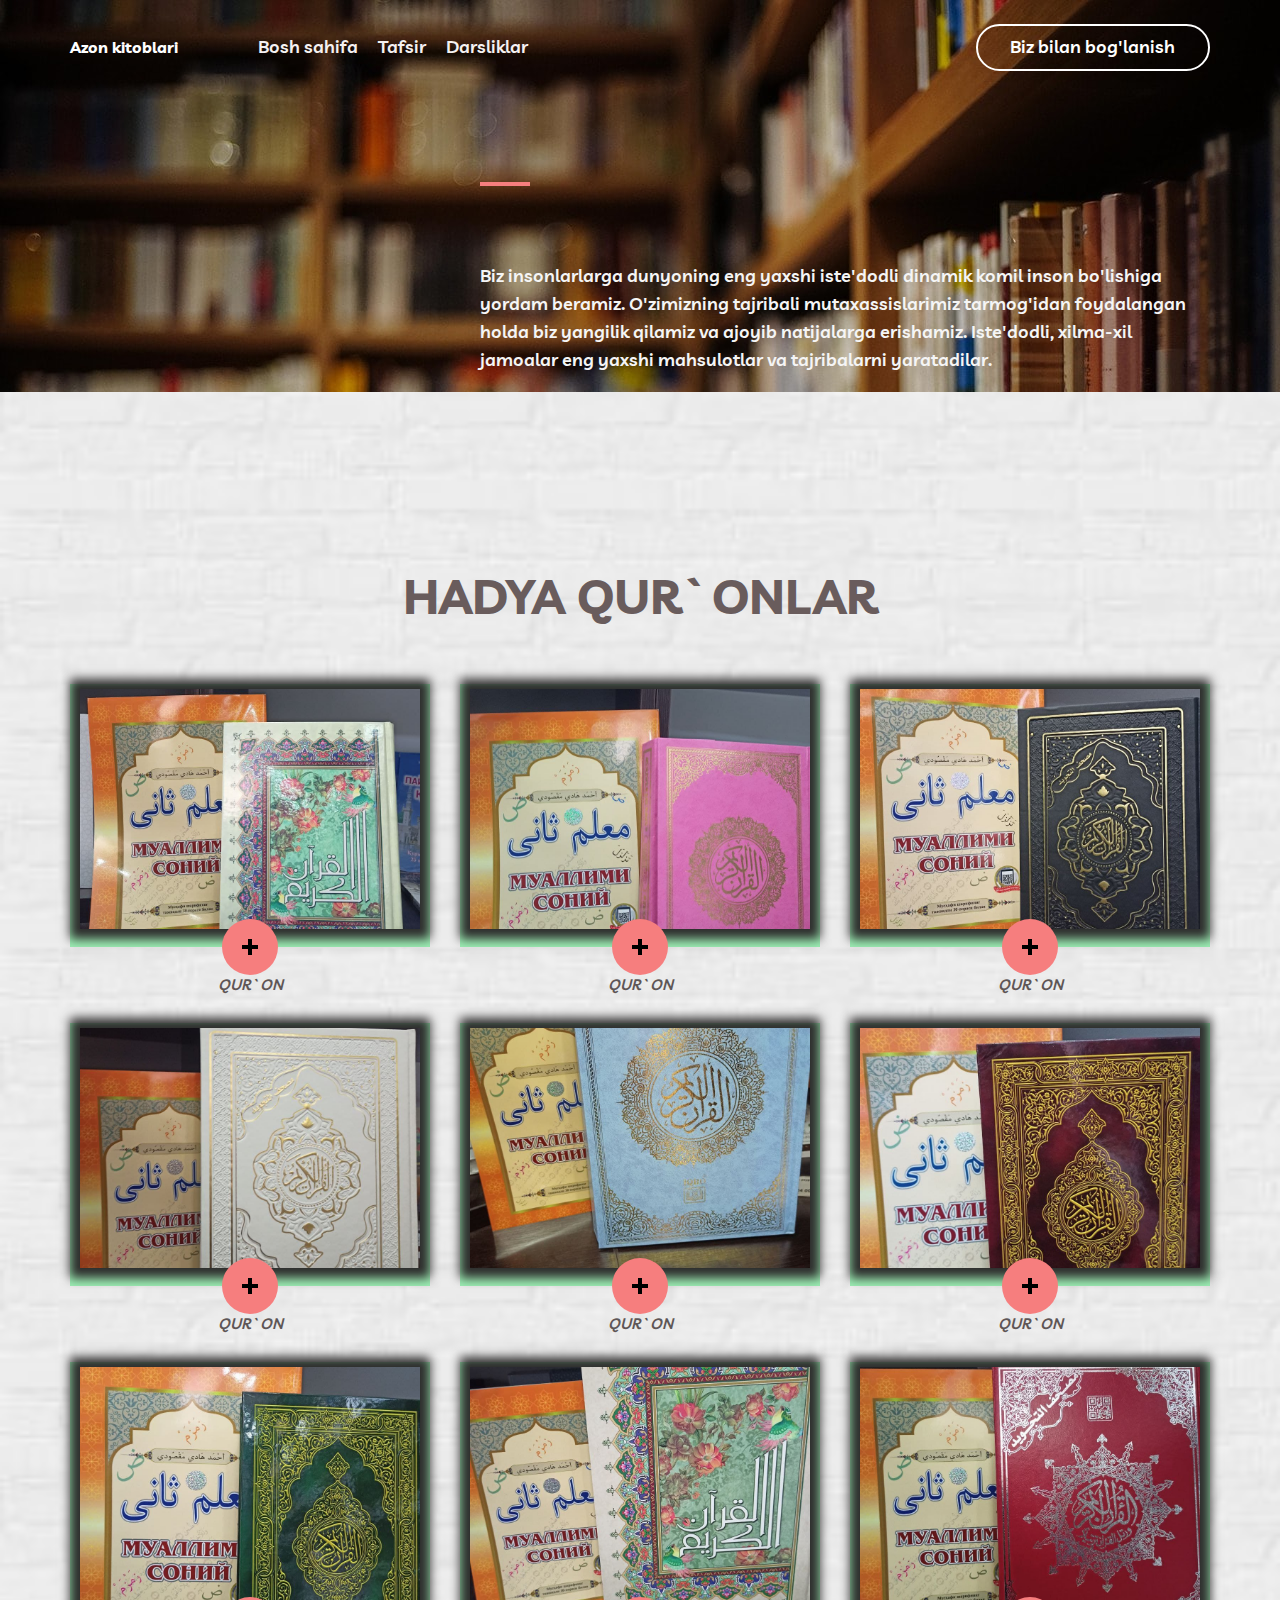
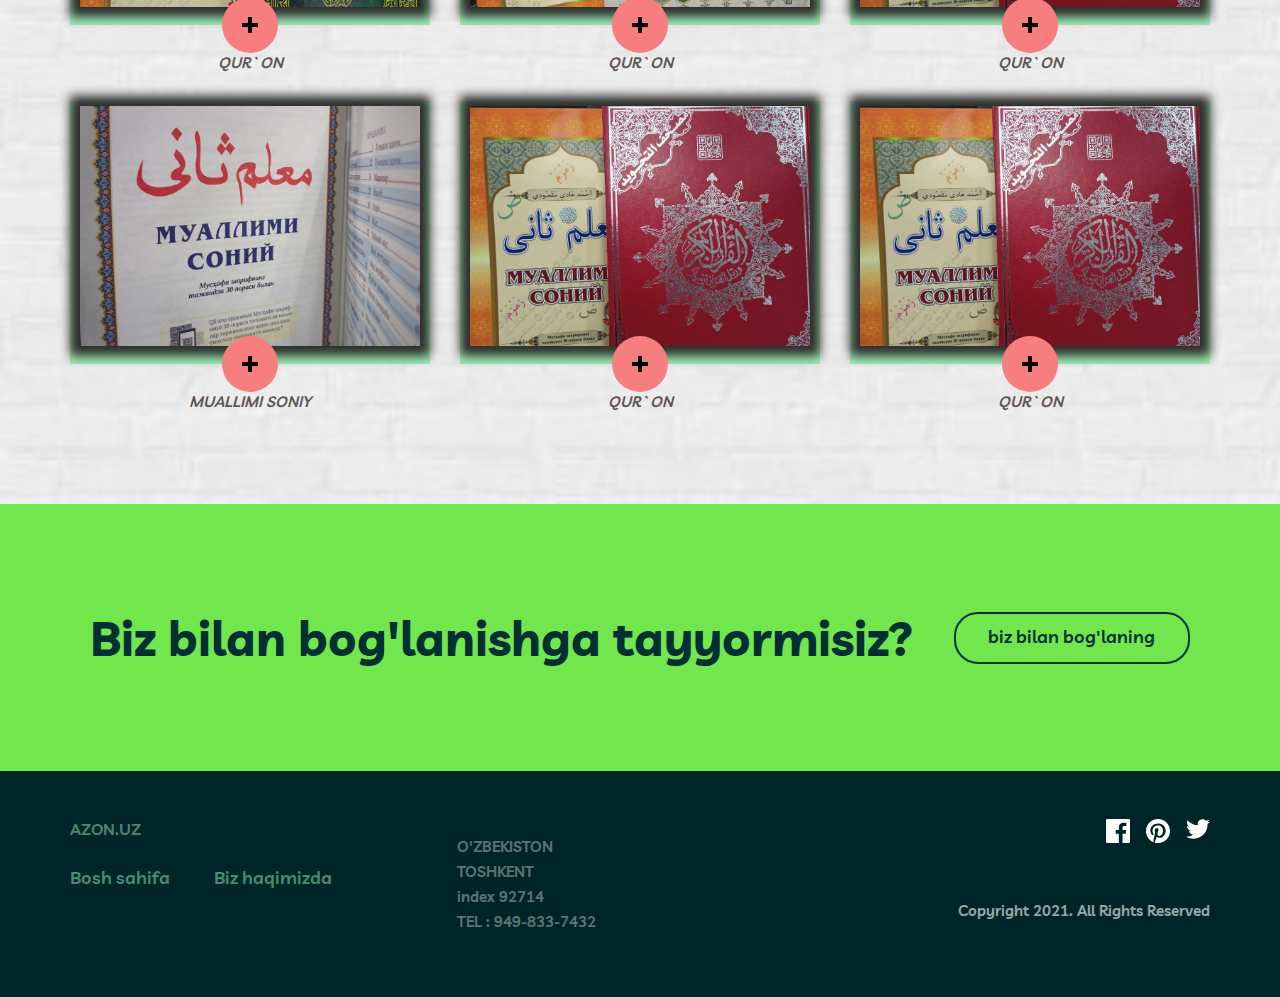
==== index.html @ df11ba71 "f9" ====
<!DOCTYPE html>
<html lang="en">
<head>
  <meta charset="UTF-8">
  <meta name="viewport" content="width=device-width, initial-scale=1.0">
  <title>Quron</title>
  <link rel="stylesheet" href="./main.css">
  <link rel="stylesheet" href="./normalize.css">
</head>
<body>
  <div class="overlay" id="overlay"></div>
  <div class="box" id="box">
    <a href="javascript:void(0)" class="close" id="close">
      <img src="./images/icon/close.svg" alt="">
    </a>
    <div class="burger" id="burger">
      <a href="#" class="burger__link">Bosh sahifa</a>
      <a href="./index4.html" class="burger__link">Tafsir</a>
      <a href="./index1.html" class="burger__link">Darsliklar</a>
      <a href="#" class="burger__btn">Biz bilan bog`lanish</a>
    </div>
  </div>

  <header class="header-about">
    <div class="header__inner container">

      <div class="nav">
  
        <div class="nav__left">
          <a style="color: rgb(255, 255, 255); font-weight: bold;" href="#" class="nav__left-logo">
            Azon kitoblari
            <!-- <img src="./images/myteam.svg" alt=""> -->
          </a>
          <a href="#" class="myteam-link home">Bosh sahifa</a>
          <a href="./index4.html" class="myteam-link">Tafsir</a>
          <a href="./index1.html" class="myteam-link">Darsliklar</a>
        </div>
        <div class="nav__right">
          <a href="#" class="nav__right-btn">
            Biz bilan bog'lanish
          </a>
          <div class="burger">
            <a class="burger" id="burger-button" href="javascript:void(0)">
              <img src="./images/icon/icon-hamburger-menu.svg" alt="">
            </a>
          </div>
        </div>
      </div>
      <div class="heading-about">
        <h1 class="heading-about__title">
          
        </h1>
        <p class="heading-about__text">
            Biz insonlarlarga dunyoning eng yaxshi iste'dodli dinamik komil inson bo'lishiga yordam beramiz. O'zimizning tajribali mutaxassislarimiz tarmog'idan foydalangan holda biz yangilik qilamiz va ajoyib natijalarga erishamiz. Iste'dodli, xilma-xil jamoalar eng yaxshi mahsulotlar va tajribalarni yaratadilar.</p>
      </div>
    </div>
  </header>

  <div class="about-section">
    <h2 class="about-section__title">HADYA QUR`ONLAR</h2>
    <div class="about-section__inner container">

      <div class="inner-item" data-item-order="0">
        <img src="./images/quron/quron1.jpg" alt="author" class="author-img">
        <a href="#" class="author-name">1</a>
        <p class="author-prof">QUR`ON</p>
        <div class="btn" id="btn-more" data-btn-order="0">
          <a href="javascript:void(0)">
            <svg width="56" height="56" viewBox="0 0 56 56"  xmlns="http://www.w3.org/2000/svg">
              <circle cx="28" cy="28" r="28" />
              <path fill-rule="evenodd" clip-rule="evenodd" d="M30 20H26V26H20V30H26V36H30V30H36V26H30V20Z" fill="#000" />
              </svg
          </a>
          <div class="item-opened" id="item-opened" data-item-order="0">
          <!-- <a href="#" class="author-name">Nikita Marks</a> -->
          
          <!-- <p class="author-text">“Empowered teams create truly amazing products. Set the north star and let them follow it.”</p> -->
          <div class="social">
            <a href="javascript:void(0)">
                <img src="./images/quron/quron1.1.jpg" alt="">
                <!-- <svg class="soc twitter" width="24" height="20" viewBox="0 0 24 20"  xmlns="http://www.w3.org/2000/svg">
                    <path d="M24 2.309C23.117 2.701 22.168 2.965 21.172 3.084C22.189 2.475 22.97 1.51 23.337 0.36C22.386 0.924 21.332 1.334 20.21 1.555C19.313 0.598 18.032 0 16.616 0C13.437 0 11.101 2.966 11.819 6.045C7.728 5.84 4.1 3.88 1.671 0.901C0.381 3.114 1.002 6.009 3.194 7.475C2.388 7.449 1.628 7.228 0.965 6.859C0.911 9.14 2.546 11.274 4.914 11.749C4.221 11.937 3.462 11.981 2.69 11.833C3.316 13.789 5.134 15.212 7.29 15.252C5.22 16.875 2.612 17.6 0 17.292C2.179 18.689 4.768 19.504 7.548 19.504C16.69 19.504 21.855 11.783 21.543 4.858C22.505 4.163 23.34 3.296 24 2.309Z"/>
                </svg> -->
            </a>
            <P style="position: absolute; top: 0; color:#fff;">Ichkari ko'rinishi</P>

            <!-- <a href="javascript:void(0)">
              <svg class="soc shape" width="20" height="20" viewBox="0 0 20 20" xmlns="http://www.w3.org/2000/svg">
                <path fill-rule="evenodd" clip-rule="evenodd" d="M2 0H18C19.1 0 20 0.9 20 2V18C20 19.1 19.1 20 18 20H2C0.9 20 0 19.1 0 18V2C0 0.9 0.9 0 2 0ZM6 17V8H3V17H6ZM4.5 6.3C3.5 6.3 2.7 5.5 2.7 4.5C2.7 3.5 3.5 2.7 4.5 2.7C5.5 2.7 6.3 3.5 6.3 4.5C6.3 5.5 5.5 6.3 4.5 6.3ZM14 17H17V11.3C17 9.4 15.4 7.8 13.5 7.8C12.6 7.8 11.5 8.4 11 9.2V8H8V17H11V11.7C11 10.9 11.7 10.2 12.5 10.2C13.3 10.2 14 10.9 14 11.7V17Z" />
                </svg>
            </a> -->
     
          </div>
        </div>
        </div>
        
      </div>
      

      <div class="inner-item" data-item-order="1">
        <img src="./images/quron/quron2.jpg" alt="author" class="author-img">
        <a href="#" class="author-name">1</a>
        <p class="author-prof">QUR`ON</p>
        <div class="btn red" id="btn-more2" data-btn-order="1">
          <a href="javascript:void(0)">
            <svg width="56" height="56" viewBox="0 0 56 56"  xmlns="http://www.w3.org/2000/svg">
              <circle cx="28" cy="28" r="28" />
              <path fill-rule="evenodd" clip-rule="evenodd" d="M30 20H26V26H20V30H26V36H30V30H36V26H30V20Z" fill="#000" />
              </svg
          </a>
          <div class="item-opened" id="item-opened2" data-item-order="1">
            <!-- <a href="#" class="author-name">Cristian Duncan</a> -->
            <!-- <p class="author-text">“Empowered teams create truly amazing products. Set the north star and let them follow it.”</p> -->
            <div class="social">
              <a href="javascript:void(0)">
                  <img src="./images/quron/quron2.2.jpg" alt="">
  
                <!-- <svg class="soc twitter" width="24" height="20" viewBox="0 0 24 20"  xmlns="http://www.w3.org/2000/svg">
                  <path d="M24 2.309C23.117 2.701 22.168 2.965 21.172 3.084C22.189 2.475 22.97 1.51 23.337 0.36C22.386 0.924 21.332 1.334 20.21 1.555C19.313 0.598 18.032 0 16.616 0C13.437 0 11.101 2.966 11.819 6.045C7.728 5.84 4.1 3.88 1.671 0.901C0.381 3.114 1.002 6.009 3.194 7.475C2.388 7.449 1.628 7.228 0.965 6.859C0.911 9.14 2.546 11.274 4.914 11.749C4.221 11.937 3.462 11.981 2.69 11.833C3.316 13.789 5.134 15.212 7.29 15.252C5.22 16.875 2.612 17.6 0 17.292C2.179 18.689 4.768 19.504 7.548 19.504C16.69 19.504 21.855 11.783 21.543 4.858C22.505 4.163 23.34 3.296 24 2.309Z"/>
                  </svg> -->
              </a>
              <P style="position: absolute; top: 0; color:#fff;">Ichkari ko'rinishi</P>
  
              <!-- <a href="javascript:void(0)">
                <svg class="soc shape" width="20" height="20" viewBox="0 0 20 20" xmlns="http://www.w3.org/2000/svg">
                  <path fill-rule="evenodd" clip-rule="evenodd" d="M2 0H18C19.1 0 20 0.9 20 2V18C20 19.1 19.1 20 18 20H2C0.9 20 0 19.1 0 18V2C0 0.9 0.9 0 2 0ZM6 17V8H3V17H6ZM4.5 6.3C3.5 6.3 2.7 5.5 2.7 4.5C2.7 3.5 3.5 2.7 4.5 2.7C5.5 2.7 6.3 3.5 6.3 4.5C6.3 5.5 5.5 6.3 4.5 6.3ZM14 17H17V11.3C17 9.4 15.4 7.8 13.5 7.8C12.6 7.8 11.5 8.4 11 9.2V8H8V17H11V11.7C11 10.9 11.7 10.2 12.5 10.2C13.3 10.2 14 10.9 14 11.7V17Z" />
                  </svg>
              </a> -->
    
            </div>
          </div>
        </div>
      </div>

      <div class="inner-item " data-item-order="2">
        <img src="./images/quron/quron3.jpg" alt="author" class="author-img">
        <a href="javascript:void(0)" class="author-name" >1</a>
        <p class="author-prof" >QUR`ON</p>

        <div class="btn red" id="btn-more3" data-btn-order="2">
          <a href="javascript:void(0)">
            <svg width="56" height="56" viewBox="0 0 56 56"  xmlns="http://www.w3.org/2000/svg">
              <circle cx="28" cy="28" r="28" />
              <path fill-rule="evenodd" clip-rule="evenodd" d="M30 20H26V26H20V30H26V36H30V30H36V26H30V20Z" fill="#000" />
              </svg
          </a>
          <div class="item-opened" id="item-opened3" data-item-order="2">
            <!-- <a href="#" class="author-name">Cruz Hamer</a> -->
            <!-- <p class="author-text">“Empowered teams create truly amazing products. Set the north star and let them follow it.”</p> -->
            <div class="social">
  
              <a href="javascript:void(0)">
                  <img src="./images/quron/quron3.2.jpg" alt="">
                <!-- <svg class="soc twitter" width="24" height="20" viewBox="0 0 24 20"  xmlns="http://www.w3.org/2000/svg">
                  <path d="M24 2.309C23.117 2.701 22.168 2.965 21.172 3.084C22.189 2.475 22.97 1.51 23.337 0.36C22.386 0.924 21.332 1.334 20.21 1.555C19.313 0.598 18.032 0 16.616 0C13.437 0 11.101 2.966 11.819 6.045C7.728 5.84 4.1 3.88 1.671 0.901C0.381 3.114 1.002 6.009 3.194 7.475C2.388 7.449 1.628 7.228 0.965 6.859C0.911 9.14 2.546 11.274 4.914 11.749C4.221 11.937 3.462 11.981 2.69 11.833C3.316 13.789 5.134 15.212 7.29 15.252C5.22 16.875 2.612 17.6 0 17.292C2.179 18.689 4.768 19.504 7.548 19.504C16.69 19.504 21.855 11.783 21.543 4.858C22.505 4.163 23.34 3.296 24 2.309Z"/>
                  </svg> -->
              </a>
              <P style="position: absolute; top: 0; color:#fff;">Ichkari ko'rinishi</P>
              <!-- <a href="javascript:void(0)">
                <svg class="soc shape" width="20" height="20" viewBox="0 0 20 20" xmlns="http://www.w3.org/2000/svg">
                  <path fill-rule="evenodd" clip-rule="evenodd" d="M2 0H18C19.1 0 20 0.9 20 2V18C20 19.1 19.1 20 18 20H2C0.9 20 0 19.1 0 18V2C0 0.9 0.9 0 2 0ZM6 17V8H3V17H6ZM4.5 6.3C3.5 6.3 2.7 5.5 2.7 4.5C2.7 3.5 3.5 2.7 4.5 2.7C5.5 2.7 6.3 3.5 6.3 4.5C6.3 5.5 5.5 6.3 4.5 6.3ZM14 17H17V11.3C17 9.4 15.4 7.8 13.5 7.8C12.6 7.8 11.5 8.4 11 9.2V8H8V17H11V11.7C11 10.9 11.7 10.2 12.5 10.2C13.3 10.2 14 10.9 14 11.7V17Z" />
                  </svg>
              </a> -->
    
            </div>
          </div>
        </div>

      </div>

      <div class="inner-item" data-item-order="3">
        <img src="./images/quron/quron4.jpg" alt="author" class="author-img">
        <a href="#" class="author-name">1</a>
        <p class="author-prof">QUR`ON</p>
        <div class="btn red" id="btn-more4" data-btn-order="3">
          <a href="javascript:void(0)">
            <svg width="56" height="56" viewBox="0 0 56 56"  xmlns="http://www.w3.org/2000/svg">
              <circle cx="28" cy="28" r="28" />
              <path fill-rule="evenodd" clip-rule="evenodd" d="M30 20H26V26H20V30H26V36H30V30H36V26H30V20Z" fill="#000" />
              </svg
          </a>
          <div class="item-opened" id="item-opened4" data-item-order="3">
            <!-- <a href="#" class="author-name">Drake Heaton</a> -->
            <!-- <p class="author-text">“Empowered teams create truly amazing products. Set the north star and let them follow it.”</p> -->
            <div class="social">
  
              <a href="javascript:void(0)">
                  <img src="./images/quron/quron4.2.jpg" alt="">
                <!-- <svg class="soc twitter" width="24" height="20" viewBox="0 0 24 20"  xmlns="http://www.w3.org/2000/svg">
                  <path d="M24 2.309C23.117 2.701 22.168 2.965 21.172 3.084C22.189 2.475 22.97 1.51 23.337 0.36C22.386 0.924 21.332 1.334 20.21 1.555C19.313 0.598 18.032 0 16.616 0C13.437 0 11.101 2.966 11.819 6.045C7.728 5.84 4.1 3.88 1.671 0.901C0.381 3.114 1.002 6.009 3.194 7.475C2.388 7.449 1.628 7.228 0.965 6.859C0.911 9.14 2.546 11.274 4.914 11.749C4.221 11.937 3.462 11.981 2.69 11.833C3.316 13.789 5.134 15.212 7.29 15.252C5.22 16.875 2.612 17.6 0 17.292C2.179 18.689 4.768 19.504 7.548 19.504C16.69 19.504 21.855 11.783 21.543 4.858C22.505 4.163 23.34 3.296 24 2.309Z"/>
                  </svg> -->
              </a>
              <P style="position: absolute; top: 0; color:#fff;">Ichkari ko'rinishi</P>
              <!-- <a href="javascript:void(0)">
                <svg class="soc shape" width="20" height="20" viewBox="0 0 20 20" xmlns="http://www.w3.org/2000/svg">
                  <path fill-rule="evenodd" clip-rule="evenodd" d="M2 0H18C19.1 0 20 0.9 20 2V18C20 19.1 19.1 20 18 20H2C0.9 20 0 19.1 0 18V2C0 0.9 0.9 0 2 0ZM6 17V8H3V17H6ZM4.5 6.3C3.5 6.3 2.7 5.5 2.7 4.5C2.7 3.5 3.5 2.7 4.5 2.7C5.5 2.7 6.3 3.5 6.3 4.5C6.3 5.5 5.5 6.3 4.5 6.3ZM14 17H17V11.3C17 9.4 15.4 7.8 13.5 7.8C12.6 7.8 11.5 8.4 11 9.2V8H8V17H11V11.7C11 10.9 11.7 10.2 12.5 10.2C13.3 10.2 14 10.9 14 11.7V17Z" />
                  </svg>
              </a> -->
    
            </div>
          </div>
        </div>

      </div>

      <div class="inner-item" data-item-order="4">
        <img src="./images/quron/quron5.jpg" alt="author" class="author-img">
        <a href="#" class="author-name">1</a>
        <p class="author-prof">QUR`ON</p>
        <div class="btn red" id="btn-more5" data-btn-order="4">
          <a href="javascript:void(0)">
            <svg width="56" height="56" viewBox="0 0 56 56"  xmlns="http://www.w3.org/2000/svg">
              <circle cx="28" cy="28" r="28" />
              <path fill-rule="evenodd" clip-rule="evenodd" d="M30 20H26V26H20V30H26V36H30V30H36V26H30V20Z" fill="#000" />
              </svg
          </a>
          <div class="item-opened" id="item-opened5" data-item-order="4">
            <!-- <a href="#" class="author-name">Griffin Wiser</a> -->
            <!-- <p class="author-text">“Empowered teams create truly amazing products. Set the north star and let them follow it.”</p> -->
            <div class="social">
  
              <a href="javascript:void(0)">
                  <img src="./images/quron/quron5.2.jpg" alt="">
                <!-- <svg class="soc twitter" width="24" height="20" viewBox="0 0 24 20"  xmlns="http://www.w3.org/2000/svg">
                  <path d="M24 2.309C23.117 2.701 22.168 2.965 21.172 3.084C22.189 2.475 22.97 1.51 23.337 0.36C22.386 0.924 21.332 1.334 20.21 1.555C19.313 0.598 18.032 0 16.616 0C13.437 0 11.101 2.966 11.819 6.045C7.728 5.84 4.1 3.88 1.671 0.901C0.381 3.114 1.002 6.009 3.194 7.475C2.388 7.449 1.628 7.228 0.965 6.859C0.911 9.14 2.546 11.274 4.914 11.749C4.221 11.937 3.462 11.981 2.69 11.833C3.316 13.789 5.134 15.212 7.29 15.252C5.22 16.875 2.612 17.6 0 17.292C2.179 18.689 4.768 19.504 7.548 19.504C16.69 19.504 21.855 11.783 21.543 4.858C22.505 4.163 23.34 3.296 24 2.309Z"/>
                  </svg> -->
              </a>
              <P style="position: absolute; top: 0; color:#fff;">Ichkari ko'rinishi</P>
              <!-- <a href="javascript:void(0)">
                <svg class="soc shape" width="20" height="20" viewBox="0 0 20 20" xmlns="http://www.w3.org/2000/svg">
                  <path fill-rule="evenodd" clip-rule="evenodd" d="M2 0H18C19.1 0 20 0.9 20 2V18C20 19.1 19.1 20 18 20H2C0.9 20 0 19.1 0 18V2C0 0.9 0.9 0 2 0ZM6 17V8H3V17H6ZM4.5 6.3C3.5 6.3 2.7 5.5 2.7 4.5C2.7 3.5 3.5 2.7 4.5 2.7C5.5 2.7 6.3 3.5 6.3 4.5C6.3 5.5 5.5 6.3 4.5 6.3ZM14 17H17V11.3C17 9.4 15.4 7.8 13.5 7.8C12.6 7.8 11.5 8.4 11 9.2V8H8V17H11V11.7C11 10.9 11.7 10.2 12.5 10.2C13.3 10.2 14 10.9 14 11.7V17Z" />
                  </svg>
              </a> -->
    
            </div>
          </div>
        </div>

      </div>

      <div class="inner-item" data-item-order="5">
        <img src="./images/quron/quron7.jpg" alt="author" class="author-img">
        <a href="#" class="author-name">1</a>
        <p class="author-prof">QUR`ON</p>
        <div class="btn red" id="btn-more6" data-btn-order="5">
          <a href="javascript:void(0)">
            <svg width="56" height="56" viewBox="0 0 56 56"  xmlns="http://www.w3.org/2000/svg">
              <circle cx="28" cy="28" r="28" />
              <path fill-rule="evenodd" clip-rule="evenodd" d="M30 20H26V26H20V30H26V36H30V30H36V26H30V20Z" fill="#000" />
              </svg
          </a>
          <div class="item-opened" id="item-opened6" data-item-order="6">
            <!-- <a href="#" class="author-name">Aden Allan</a> -->
            <!-- <p class="author-text">“Empowered teams create truly amazing products. Set the north star and let them follow it.”</p> -->
            <div class="social">
  
              <a href="javascript:void(0)">
                  <img src="./images/quron/quron7.1.jpg" alt="">
                <!-- <svg class="soc twitter" width="24" height="20" viewBox="0 0 24 20"  xmlns="http://www.w3.org/2000/svg">
                  <path d="M24 2.309C23.117 2.701 22.168 2.965 21.172 3.084C22.189 2.475 22.97 1.51 23.337 0.36C22.386 0.924 21.332 1.334 20.21 1.555C19.313 0.598 18.032 0 16.616 0C13.437 0 11.101 2.966 11.819 6.045C7.728 5.84 4.1 3.88 1.671 0.901C0.381 3.114 1.002 6.009 3.194 7.475C2.388 7.449 1.628 7.228 0.965 6.859C0.911 9.14 2.546 11.274 4.914 11.749C4.221 11.937 3.462 11.981 2.69 11.833C3.316 13.789 5.134 15.212 7.29 15.252C5.22 16.875 2.612 17.6 0 17.292C2.179 18.689 4.768 19.504 7.548 19.504C16.69 19.504 21.855 11.783 21.543 4.858C22.505 4.163 23.34 3.296 24 2.309Z"/>
                  </svg> -->
              </a>
              <P style="position: absolute; top: 0; color:#fff;">Ichkari ko'rinishi</P>
              <!-- <a href="javascript:void(0)">
                <svg class="soc shape" width="20" height="20" viewBox="0 0 20 20" xmlns="http://www.w3.org/2000/svg">
                  <path fill-rule="evenodd" clip-rule="evenodd" d="M2 0H18C19.1 0 20 0.9 20 2V18C20 19.1 19.1 20 18 20H2C0.9 20 0 19.1 0 18V2C0 0.9 0.9 0 2 0ZM6 17V8H3V17H6ZM4.5 6.3C3.5 6.3 2.7 5.5 2.7 4.5C2.7 3.5 3.5 2.7 4.5 2.7C5.5 2.7 6.3 3.5 6.3 4.5C6.3 5.5 5.5 6.3 4.5 6.3ZM14 17H17V11.3C17 9.4 15.4 7.8 13.5 7.8C12.6 7.8 11.5 8.4 11 9.2V8H8V17H11V11.7C11 10.9 11.7 10.2 12.5 10.2C13.3 10.2 14 10.9 14 11.7V17Z" />
                  </svg>
              </a> -->
    
            </div>
          </div>
        </div>

      </div>

      <div class="inner-item" data-item-order="6">
        <img src="./images/quron/quron6.jpg" alt="author" class="author-img">
        <a href="#" class="author-name">1</a>
        <p class="author-prof">QUR`ON</p>
        <div class="btn red" id="btn-more6" data-btn-order="6">
          <a href="javascript:void(0)">
            <svg width="56" height="56" viewBox="0 0 56 56"  xmlns="http://www.w3.org/2000/svg">
              <circle cx="28" cy="28" r="28" />
              <path fill-rule="evenodd" clip-rule="evenodd" d="M30 20H26V26H20V30H26V36H30V30H36V26H30V20Z" fill="#000" />
              </svg
          </a>
          <div class="item-opened" id="item-opened6" data-item-order="6">
            <!-- <a href="#" class="author-name">Aden Allan</a> -->
            <!-- <p class="author-text">“Empowered teams create truly amazing products. Set the north star and let them follow it.”</p> -->
            <div class="social">
  
              <a href="javascript:void(0)">
                  <img src="./images/quron/quron6.1.jpg" alt="">
                <!-- <svg class="soc twitter" width="24" height="20" viewBox="0 0 24 20"  xmlns="http://www.w3.org/2000/svg">
                  <path d="M24 2.309C23.117 2.701 22.168 2.965 21.172 3.084C22.189 2.475 22.97 1.51 23.337 0.36C22.386 0.924 21.332 1.334 20.21 1.555C19.313 0.598 18.032 0 16.616 0C13.437 0 11.101 2.966 11.819 6.045C7.728 5.84 4.1 3.88 1.671 0.901C0.381 3.114 1.002 6.009 3.194 7.475C2.388 7.449 1.628 7.228 0.965 6.859C0.911 9.14 2.546 11.274 4.914 11.749C4.221 11.937 3.462 11.981 2.69 11.833C3.316 13.789 5.134 15.212 7.29 15.252C5.22 16.875 2.612 17.6 0 17.292C2.179 18.689 4.768 19.504 7.548 19.504C16.69 19.504 21.855 11.783 21.543 4.858C22.505 4.163 23.34 3.296 24 2.309Z"/>
                  </svg> -->
              </a>
              <P style="position: absolute; top: 0; color:#fff;">Ichkari ko'rinishi</P>
              <!-- <a href="javascript:void(0)">
                <svg class="soc shape" width="20" height="20" viewBox="0 0 20 20" xmlns="http://www.w3.org/2000/svg">
                  <path fill-rule="evenodd" clip-rule="evenodd" d="M2 0H18C19.1 0 20 0.9 20 2V18C20 19.1 19.1 20 18 20H2C0.9 20 0 19.1 0 18V2C0 0.9 0.9 0 2 0ZM6 17V8H3V17H6ZM4.5 6.3C3.5 6.3 2.7 5.5 2.7 4.5C2.7 3.5 3.5 2.7 4.5 2.7C5.5 2.7 6.3 3.5 6.3 4.5C6.3 5.5 5.5 6.3 4.5 6.3ZM14 17H17V11.3C17 9.4 15.4 7.8 13.5 7.8C12.6 7.8 11.5 8.4 11 9.2V8H8V17H11V11.7C11 10.9 11.7 10.2 12.5 10.2C13.3 10.2 14 10.9 14 11.7V17Z" />
                  </svg>
              </a> -->
    
            </div>
          </div>
        </div>

      </div>

      <div class="inner-item" data-item-order="7">
        <img src="./images/quron/quron8.jpg" alt="author" class="author-img">
        <a href="#" class="author-name">1</a>
        <p class="author-prof">QUR`ON</p>
        <div class="btn red" id="btn-more6" data-btn-order="7">
          <a href="javascript:void(0)">
            <svg width="56" height="56" viewBox="0 0 56 56"  xmlns="http://www.w3.org/2000/svg">
              <circle cx="28" cy="28" r="28" />
              <path fill-rule="evenodd" clip-rule="evenodd" d="M30 20H26V26H20V30H26V36H30V30H36V26H30V20Z" fill="#000" />
              </svg
          </a>
          <div class="item-opened" id="item-opened6" data-item-order="7">
            <!-- <a href="#" class="author-name">Aden Allan</a> -->
            <!-- <p class="author-text">“Empowered teams create truly amazing products. Set the north star and let them follow it.”</p> -->
            <div class="social">
  
              <a href="javascript:void(0)">
                  <img src="./images/quron/quron8.1.jpg" alt="">
                <!-- <svg class="soc twitter" width="24" height="20" viewBox="0 0 24 20"  xmlns="http://www.w3.org/2000/svg">
                  <path d="M24 2.309C23.117 2.701 22.168 2.965 21.172 3.084C22.189 2.475 22.97 1.51 23.337 0.36C22.386 0.924 21.332 1.334 20.21 1.555C19.313 0.598 18.032 0 16.616 0C13.437 0 11.101 2.966 11.819 6.045C7.728 5.84 4.1 3.88 1.671 0.901C0.381 3.114 1.002 6.009 3.194 7.475C2.388 7.449 1.628 7.228 0.965 6.859C0.911 9.14 2.546 11.274 4.914 11.749C4.221 11.937 3.462 11.981 2.69 11.833C3.316 13.789 5.134 15.212 7.29 15.252C5.22 16.875 2.612 17.6 0 17.292C2.179 18.689 4.768 19.504 7.548 19.504C16.69 19.504 21.855 11.783 21.543 4.858C22.505 4.163 23.34 3.296 24 2.309Z"/>
                  </svg> -->
              </a>
              <P style="position: absolute; top: 0; color:#fff;">Ichkari ko'rinishi</P>
              <!-- <a href="javascript:void(0)">
                <svg class="soc shape" width="20" height="20" viewBox="0 0 20 20" xmlns="http://www.w3.org/2000/svg">
                  <path fill-rule="evenodd" clip-rule="evenodd" d="M2 0H18C19.1 0 20 0.9 20 2V18C20 19.1 19.1 20 18 20H2C0.9 20 0 19.1 0 18V2C0 0.9 0.9 0 2 0ZM6 17V8H3V17H6ZM4.5 6.3C3.5 6.3 2.7 5.5 2.7 4.5C2.7 3.5 3.5 2.7 4.5 2.7C5.5 2.7 6.3 3.5 6.3 4.5C6.3 5.5 5.5 6.3 4.5 6.3ZM14 17H17V11.3C17 9.4 15.4 7.8 13.5 7.8C12.6 7.8 11.5 8.4 11 9.2V8H8V17H11V11.7C11 10.9 11.7 10.2 12.5 10.2C13.3 10.2 14 10.9 14 11.7V17Z" />
                  </svg>
              </a> -->
    
            </div>
          </div>
        </div>

      </div>

      <div class="inner-item" data-item-order="8">
        <img src="./images/quron/quron9.jpg" alt="author" class="author-img">
        <a href="#" class="author-name">1</a>
        <p class="author-prof">QUR`ON</p>
        <div class="btn red" id="btn-more6" data-btn-order="8">
          <a href="javascript:void(0)">
            <svg width="56" height="56" viewBox="0 0 56 56"  xmlns="http://www.w3.org/2000/svg">
              <circle cx="28" cy="28" r="28" />
              <path fill-rule="evenodd" clip-rule="evenodd" d="M30 20H26V26H20V30H26V36H30V30H36V26H30V20Z" fill="#000" />
              </svg
          </a>
          <div class="item-opened" id="item-opened6" data-item-order="8">
            <!-- <a href="#" class="author-name">Aden Allan</a> -->
            <!-- <p class="author-text">“Empowered teams create truly amazing products. Set the north star and let them follow it.”</p> -->
            <div class="social">
  
              <a href="javascript:void(0)">
                  <img src="./images/quron/quron9.1.jpg" alt="">
                <!-- <svg class="soc twitter" width="24" height="20" viewBox="0 0 24 20"  xmlns="http://www.w3.org/2000/svg">
                  <path d="M24 2.309C23.117 2.701 22.168 2.965 21.172 3.084C22.189 2.475 22.97 1.51 23.337 0.36C22.386 0.924 21.332 1.334 20.21 1.555C19.313 0.598 18.032 0 16.616 0C13.437 0 11.101 2.966 11.819 6.045C7.728 5.84 4.1 3.88 1.671 0.901C0.381 3.114 1.002 6.009 3.194 7.475C2.388 7.449 1.628 7.228 0.965 6.859C0.911 9.14 2.546 11.274 4.914 11.749C4.221 11.937 3.462 11.981 2.69 11.833C3.316 13.789 5.134 15.212 7.29 15.252C5.22 16.875 2.612 17.6 0 17.292C2.179 18.689 4.768 19.504 7.548 19.504C16.69 19.504 21.855 11.783 21.543 4.858C22.505 4.163 23.34 3.296 24 2.309Z"/>
                  </svg> -->
              </a>
              <P style="position: absolute; top: 0; color:#fff;">Ichkari ko'rinishi</P>
              <!-- <a href="javascript:void(0)">
                <svg class="soc shape" width="20" height="20" viewBox="0 0 20 20" xmlns="http://www.w3.org/2000/svg">
                  <path fill-rule="evenodd" clip-rule="evenodd" d="M2 0H18C19.1 0 20 0.9 20 2V18C20 19.1 19.1 20 18 20H2C0.9 20 0 19.1 0 18V2C0 0.9 0.9 0 2 0ZM6 17V8H3V17H6ZM4.5 6.3C3.5 6.3 2.7 5.5 2.7 4.5C2.7 3.5 3.5 2.7 4.5 2.7C5.5 2.7 6.3 3.5 6.3 4.5C6.3 5.5 5.5 6.3 4.5 6.3ZM14 17H17V11.3C17 9.4 15.4 7.8 13.5 7.8C12.6 7.8 11.5 8.4 11 9.2V8H8V17H11V11.7C11 10.9 11.7 10.2 12.5 10.2C13.3 10.2 14 10.9 14 11.7V17Z" />
                  </svg>
              </a> -->
    
            </div>
          </div>
        </div>

      </div>

      <div class="inner-item" data-item-order="9">
        <img src="./images/quron/muallimiSoniy.jpg" alt="author" class="author-img">
        <a href="#" class="author-name">1</a>
        <p class="author-prof">MUALLIMI SONIY</p>
        <div class="btn red" id="btn-more6" data-btn-order="9">
          <a href="javascript:void(0)">
            <svg width="56" height="56" viewBox="0 0 56 56"  xmlns="http://www.w3.org/2000/svg">
              <circle cx="28" cy="28" r="28" />
              <path fill-rule="evenodd" clip-rule="evenodd" d="M30 20H26V26H20V30H26V36H30V30H36V26H30V20Z" fill="#000" />
              </svg
          </a>
          <div class="item-opened" id="item-opened6" data-item-order="9">
            <!-- <a href="#" class="author-name">Aden Allan</a> -->
            <!-- <p class="author-text">“Empowered teams create truly amazing products. Set the north star and let them follow it.”</p> -->
            <div class="social">
  
              <a href="javascript:void(0)">
                  <img src="./images/quron/muallimiSoniy1.jpg" alt="">
                <!-- <svg class="soc twitter" width="24" height="20" viewBox="0 0 24 20"  xmlns="http://www.w3.org/2000/svg">
                  <path d="M24 2.309C23.117 2.701 22.168 2.965 21.172 3.084C22.189 2.475 22.97 1.51 23.337 0.36C22.386 0.924 21.332 1.334 20.21 1.555C19.313 0.598 18.032 0 16.616 0C13.437 0 11.101 2.966 11.819 6.045C7.728 5.84 4.1 3.88 1.671 0.901C0.381 3.114 1.002 6.009 3.194 7.475C2.388 7.449 1.628 7.228 0.965 6.859C0.911 9.14 2.546 11.274 4.914 11.749C4.221 11.937 3.462 11.981 2.69 11.833C3.316 13.789 5.134 15.212 7.29 15.252C5.22 16.875 2.612 17.6 0 17.292C2.179 18.689 4.768 19.504 7.548 19.504C16.69 19.504 21.855 11.783 21.543 4.858C22.505 4.163 23.34 3.296 24 2.309Z"/>
                  </svg> -->
              </a>
              <P style="position: absolute; top: 0; color:#fff;">Ichkari ko'rinishi</P>
              <!-- <a href="javascript:void(0)">
                <svg class="soc shape" width="20" height="20" viewBox="0 0 20 20" xmlns="http://www.w3.org/2000/svg">
                  <path fill-rule="evenodd" clip-rule="evenodd" d="M2 0H18C19.1 0 20 0.9 20 2V18C20 19.1 19.1 20 18 20H2C0.9 20 0 19.1 0 18V2C0 0.9 0.9 0 2 0ZM6 17V8H3V17H6ZM4.5 6.3C3.5 6.3 2.7 5.5 2.7 4.5C2.7 3.5 3.5 2.7 4.5 2.7C5.5 2.7 6.3 3.5 6.3 4.5C6.3 5.5 5.5 6.3 4.5 6.3ZM14 17H17V11.3C17 9.4 15.4 7.8 13.5 7.8C12.6 7.8 11.5 8.4 11 9.2V8H8V17H11V11.7C11 10.9 11.7 10.2 12.5 10.2C13.3 10.2 14 10.9 14 11.7V17Z" />
                  </svg>
              </a> -->
    
            </div>
          </div>
        </div>

      </div>

      <div class="inner-item" data-item-order="10">
        <img src="./images/quron/quron9.jpg" alt="author" class="author-img">
        <a href="#" class="author-name">1</a>
        <p class="author-prof">QUR`ON</p>
        <div class="btn red" id="btn-more6" data-btn-order="10">
          <a href="javascript:void(0)">
            <svg width="56" height="56" viewBox="0 0 56 56"  xmlns="http://www.w3.org/2000/svg">
              <circle cx="28" cy="28" r="28" />
              <path fill-rule="evenodd" clip-rule="evenodd" d="M30 20H26V26H20V30H26V36H30V30H36V26H30V20Z" fill="#000" />
              </svg
          </a>
          <div class="item-opened" id="item-opened6" data-item-order="10">
            <!-- <a href="#" class="author-name">Aden Allan</a> -->
            <!-- <p class="author-text">“Empowered teams create truly amazing products. Set the north star and let them follow it.”</p> -->
            <div class="social">
  
              <a href="javascript:void(0)">
                  <img src="./images/quron/quron9.1.jpg" alt="">
                <!-- <svg class="soc twitter" width="24" height="20" viewBox="0 0 24 20"  xmlns="http://www.w3.org/2000/svg">
                  <path d="M24 2.309C23.117 2.701 22.168 2.965 21.172 3.084C22.189 2.475 22.97 1.51 23.337 0.36C22.386 0.924 21.332 1.334 20.21 1.555C19.313 0.598 18.032 0 16.616 0C13.437 0 11.101 2.966 11.819 6.045C7.728 5.84 4.1 3.88 1.671 0.901C0.381 3.114 1.002 6.009 3.194 7.475C2.388 7.449 1.628 7.228 0.965 6.859C0.911 9.14 2.546 11.274 4.914 11.749C4.221 11.937 3.462 11.981 2.69 11.833C3.316 13.789 5.134 15.212 7.29 15.252C5.22 16.875 2.612 17.6 0 17.292C2.179 18.689 4.768 19.504 7.548 19.504C16.69 19.504 21.855 11.783 21.543 4.858C22.505 4.163 23.34 3.296 24 2.309Z"/>
                  </svg> -->
              </a>
              <P style="position: absolute; top: 0; color:#fff;">Ichkari ko'rinishi</P>
              <!-- <a href="javascript:void(0)">
                <svg class="soc shape" width="20" height="20" viewBox="0 0 20 20" xmlns="http://www.w3.org/2000/svg">
                  <path fill-rule="evenodd" clip-rule="evenodd" d="M2 0H18C19.1 0 20 0.9 20 2V18C20 19.1 19.1 20 18 20H2C0.9 20 0 19.1 0 18V2C0 0.9 0.9 0 2 0ZM6 17V8H3V17H6ZM4.5 6.3C3.5 6.3 2.7 5.5 2.7 4.5C2.7 3.5 3.5 2.7 4.5 2.7C5.5 2.7 6.3 3.5 6.3 4.5C6.3 5.5 5.5 6.3 4.5 6.3ZM14 17H17V11.3C17 9.4 15.4 7.8 13.5 7.8C12.6 7.8 11.5 8.4 11 9.2V8H8V17H11V11.7C11 10.9 11.7 10.2 12.5 10.2C13.3 10.2 14 10.9 14 11.7V17Z" />
                  </svg>
              </a> -->
    
            </div>
          </div>
        </div>

      </div>
      <div class="inner-item" data-item-order="11">
        <img src="./images/quron/quron9.jpg" alt="author" class="author-img">
        <a href="#" class="author-name">1</a>
        <p class="author-prof">QUR`ON</p>
        <div class="btn red" id="btn-more6" data-btn-order="11">
          <a href="javascript:void(0)">
            <svg width="56" height="56" viewBox="0 0 56 56"  xmlns="http://www.w3.org/2000/svg">
              <circle cx="28" cy="28" r="28" />
              <path fill-rule="evenodd" clip-rule="evenodd" d="M30 20H26V26H20V30H26V36H30V30H36V26H30V20Z" fill="#000" />
              </svg
          </a>
          <div class="item-opened" id="item-opened6" data-item-order="10">
            <!-- <a href="#" class="author-name">Aden Allan</a> -->
            <!-- <p class="author-text">“Empowered teams create truly amazing products. Set the north star and let them follow it.”</p> -->
            <div class="social">
  
              <a href="javascript:void(0)">
                  <img src="./images/quron/quron9.1.jpg" alt="">
                <!-- <svg class="soc twitter" width="24" height="20" viewBox="0 0 24 20"  xmlns="http://www.w3.org/2000/svg">
                  <path d="M24 2.309C23.117 2.701 22.168 2.965 21.172 3.084C22.189 2.475 22.97 1.51 23.337 0.36C22.386 0.924 21.332 1.334 20.21 1.555C19.313 0.598 18.032 0 16.616 0C13.437 0 11.101 2.966 11.819 6.045C7.728 5.84 4.1 3.88 1.671 0.901C0.381 3.114 1.002 6.009 3.194 7.475C2.388 7.449 1.628 7.228 0.965 6.859C0.911 9.14 2.546 11.274 4.914 11.749C4.221 11.937 3.462 11.981 2.69 11.833C3.316 13.789 5.134 15.212 7.29 15.252C5.22 16.875 2.612 17.6 0 17.292C2.179 18.689 4.768 19.504 7.548 19.504C16.69 19.504 21.855 11.783 21.543 4.858C22.505 4.163 23.34 3.296 24 2.309Z"/>
                  </svg> -->
              </a>
              <P style="position: absolute; top: 0; color:#fff;">Ichkari ko'rinishi</P>
              <!-- <a href="javascript:void(0)">
                <svg class="soc shape" width="20" height="20" viewBox="0 0 20 20" xmlns="http://www.w3.org/2000/svg">
                  <path fill-rule="evenodd" clip-rule="evenodd" d="M2 0H18C19.1 0 20 0.9 20 2V18C20 19.1 19.1 20 18 20H2C0.9 20 0 19.1 0 18V2C0 0.9 0.9 0 2 0ZM6 17V8H3V17H6ZM4.5 6.3C3.5 6.3 2.7 5.5 2.7 4.5C2.7 3.5 3.5 2.7 4.5 2.7C5.5 2.7 6.3 3.5 6.3 4.5C6.3 5.5 5.5 6.3 4.5 6.3ZM14 17H17V11.3C17 9.4 15.4 7.8 13.5 7.8C12.6 7.8 11.5 8.4 11 9.2V8H8V17H11V11.7C11 10.9 11.7 10.2 12.5 10.2C13.3 10.2 14 10.9 14 11.7V17Z" />
                  </svg>
              </a> -->
    
            </div>
          </div>
        </div>

      </div>

    </div>
  </div>

  <!-- <div class="about-section2">
    <h2 class="about-section2__title">Bizning hamkorlarimiz</h2>
    <div class="about-section2__inner container">
      <a class="inner-img" href="#">ISLOM.UZ</a>
      <a class="inner-img" href="#">MEHROB.UZ</a>
      <a class="inner-img" href="#">AZON.UZ</a>
      <a class="inner-img" href="#">SAMARQAND.UZ</a>
      <a class="inner-img" href="#">TOSHTENT.UZ</a>
    </div>
  </div> -->
  <div class="section3">
    <div class="section3__inner container">

      <h2 class="text">Biz bilan 
        bog'lanishga tayyormisiz?</h2>
      <a href="#" class="btn">biz bilan bog'laning</a>
    </div>
  </div>

  <footer class="footer">
    <div class="footer__inner container">

      <div class="footer__left">
        <div class="left-inner">
          <a href="#">
            AZON.UZ
            <!-- <img class="logo" src="./images/myteam.svg" alt="logo"> -->
          </a>
         <div class="myteam-link">
          <a href="#" class="myteam-link home">Bosh sahifa</a>
          <a href="#" class="myteam-link">Biz haqimizda</a>
         </div>
        </div>

        <div class="footer__address">
          <p class="footer__address">
            O'ZBEKISTON<br>
             TOSHKENT<br>
              index 92714<br>
               TEL : 949-833-7432</p>
        </div>
      </div>

      <div class="footer__right">
        <div class="social">
          <a href="#">
            <svg class="social-img" width="24" height="24" viewBox="0 0 24 24"  xmlns="http://www.w3.org/2000/svg">
            <path d="M22.675 0H1.325C0.593 0 0 0.593 0 1.325V22.676C0 23.407 0.593 24 1.325 24H12.82V14.706H9.692V11.084H12.82V8.413C12.82 5.313 14.713 3.625 17.479 3.625C18.804 3.625 19.942 3.724 20.274 3.768V7.008L18.356 7.009C16.852 7.009 16.561 7.724 16.561 8.772V11.085H20.148L19.681 14.707H16.561V24H22.677C23.407 24 24 23.407 24 22.675V1.325C24 0.593 23.407 0 22.675 0Z"/>
            </svg>
            </a>
          <a href="#">
            <svg class="social-img" width="24" height="24" viewBox="0 0 24 24"  xmlns="http://www.w3.org/2000/svg">
              <path id="Path" d="M12 0C5.373 0 0 5.372 0 12C0 17.084 3.163 21.426 7.627 23.174C7.522 22.225 7.427 20.769 7.669 19.733C7.887 18.796 9.076 13.768 9.076 13.768C9.076 13.768 8.717 13.049 8.717 11.986C8.717 10.318 9.684 9.072 10.888 9.072C11.911 9.072 12.406 9.841 12.406 10.762C12.406 11.791 11.751 13.33 11.412 14.757C11.129 15.951 12.011 16.926 13.189 16.926C15.322 16.926 16.961 14.677 16.961 11.431C16.961 8.558 14.897 6.549 11.949 6.549C8.535 6.549 6.531 9.11 6.531 11.756C6.531 12.787 6.928 13.894 7.424 14.494C7.522 14.613 7.536 14.718 7.507 14.839L7.174 16.199C7.121 16.419 7 16.466 6.772 16.36C5.273 15.662 4.336 13.471 4.336 11.711C4.336 7.926 7.086 4.449 12.265 4.449C16.428 4.449 19.663 7.416 19.663 11.38C19.663 15.516 17.056 18.844 13.436 18.844C12.22 18.844 11.077 18.213 10.686 17.466L9.938 20.319C9.667 21.362 8.936 22.669 8.446 23.465C9.57 23.812 10.763 24 12 24C18.627 24 24 18.627 24 12C24 5.372 18.627 0 12 0Z" />
              </svg>
              
          </a>
          <a href="#">
            <svg class="social-img" width="24" height="20" viewBox="0 0 24 20"  xmlns="http://www.w3.org/2000/svg">
              <path id="Path" d="M24 2.55699C23.117 2.94899 22.168 3.21299 21.172 3.33199C22.189 2.72299 22.97 1.75799 23.337 0.607986C22.386 1.17199 21.332 1.58199 20.21 1.80299C19.313 0.845986 18.032 0.247986 16.616 0.247986C13.437 0.247986 11.101 3.21399 11.819 6.29299C7.728 6.08799 4.1 4.12799 1.671 1.14899C0.381 3.36199 1.002 6.25699 3.194 7.72299C2.388 7.69699 1.628 7.47599 0.965 7.10699C0.911 9.38799 2.546 11.522 4.914 11.997C4.221 12.185 3.462 12.229 2.69 12.081C3.316 14.037 5.134 15.46 7.29 15.5C5.22 17.123 2.612 17.848 0 17.54C2.179 18.937 4.768 19.752 7.548 19.752C16.69 19.752 21.855 12.031 21.543 5.10599C22.505 4.41099 23.34 3.54399 24 2.55699Z" />
              </svg>
          </a>
        </div>
        <p class="footer__copyright">Copyright 2021. All Rights Reserved</p>
      </div>
    </div>

  </footer>

  <footer class="footer-tablet">
    <div class="footer-tablet__inner container">

      <div class="footer-tablet__left">
        <div class="left-inner">
          <a href="./index.html">
            <img class="logo" src="./images/myteam.svg" alt="logo">
          </a>
         <div class="myteam-link">
          <a href="#" class="myteam-link home">home</a>
          <a href="#" class="myteam-link">about</a>
         </div>
          <div class="social">
            <a href="#">
              <svg class="social-img" width="24" height="24" viewBox="0 0 24 24"  xmlns="http://www.w3.org/2000/svg">
              <path d="M22.675 0H1.325C0.593 0 0 0.593 0 1.325V22.676C0 23.407 0.593 24 1.325 24H12.82V14.706H9.692V11.084H12.82V8.413C12.82 5.313 14.713 3.625 17.479 3.625C18.804 3.625 19.942 3.724 20.274 3.768V7.008L18.356 7.009C16.852 7.009 16.561 7.724 16.561 8.772V11.085H20.148L19.681 14.707H16.561V24H22.677C23.407 24 24 23.407 24 22.675V1.325C24 0.593 23.407 0 22.675 0Z"/>
              </svg>
              </a>
            <a href="#">
              <svg class="social-img" width="24" height="24" viewBox="0 0 24 24"  xmlns="http://www.w3.org/2000/svg">
                <path id="Path" d="M12 0C5.373 0 0 5.372 0 12C0 17.084 3.163 21.426 7.627 23.174C7.522 22.225 7.427 20.769 7.669 19.733C7.887 18.796 9.076 13.768 9.076 13.768C9.076 13.768 8.717 13.049 8.717 11.986C8.717 10.318 9.684 9.072 10.888 9.072C11.911 9.072 12.406 9.841 12.406 10.762C12.406 11.791 11.751 13.33 11.412 14.757C11.129 15.951 12.011 16.926 13.189 16.926C15.322 16.926 16.961 14.677 16.961 11.431C16.961 8.558 14.897 6.549 11.949 6.549C8.535 6.549 6.531 9.11 6.531 11.756C6.531 12.787 6.928 13.894 7.424 14.494C7.522 14.613 7.536 14.718 7.507 14.839L7.174 16.199C7.121 16.419 7 16.466 6.772 16.36C5.273 15.662 4.336 13.471 4.336 11.711C4.336 7.926 7.086 4.449 12.265 4.449C16.428 4.449 19.663 7.416 19.663 11.38C19.663 15.516 17.056 18.844 13.436 18.844C12.22 18.844 11.077 18.213 10.686 17.466L9.938 20.319C9.667 21.362 8.936 22.669 8.446 23.465C9.57 23.812 10.763 24 12 24C18.627 24 24 18.627 24 12C24 5.372 18.627 0 12 0Z" />
                </svg>
                
            </a>
            <a href="#">
              <svg class="social-img" width="24" height="20" viewBox="0 0 24 20"  xmlns="http://www.w3.org/2000/svg">
                <path id="Path" d="M24 2.55699C23.117 2.94899 22.168 3.21299 21.172 3.33199C22.189 2.72299 22.97 1.75799 23.337 0.607986C22.386 1.17199 21.332 1.58199 20.21 1.80299C19.313 0.845986 18.032 0.247986 16.616 0.247986C13.437 0.247986 11.101 3.21399 11.819 6.29299C7.728 6.08799 4.1 4.12799 1.671 1.14899C0.381 3.36199 1.002 6.25699 3.194 7.72299C2.388 7.69699 1.628 7.47599 0.965 7.10699C0.911 9.38799 2.546 11.522 4.914 11.997C4.221 12.185 3.462 12.229 2.69 12.081C3.316 14.037 5.134 15.46 7.29 15.5C5.22 17.123 2.612 17.848 0 17.54C2.179 18.937 4.768 19.752 7.548 19.752C16.69 19.752 21.855 12.031 21.543 5.10599C22.505 4.41099 23.34 3.54399 24 2.55699Z" />
                </svg>
            </a>
          </div>
        </div>

        
      </div>

      <div class="footer-tablet__right">
        <div class="footer-tablet__address">
          <p class="footer-tablet__address">
            987  Hillcrest Lane<br>
             Irvine, CA<br>
              California 92714<br>
               Call Us : 949-833-7432</p>
        </div>
        <p class="footer-tablet__copyright">Copyright 2020. All Rights Reserved</p>
      </div>
    </div>

  </footer>
  <script src="./scripts/main.js"></script>
  <script src="./scripts/mobi.js"></script>
</body>
</html>
---- main.css ----
@charset "UTF-8";
body {
  font-family: "Livvic";
  margin: 0;
  padding: 0;
}

@font-face {
  font-family: 'Livvic';
  src: url("./fonts/Livvic-Bold.eot");
  src: url("./fonts/Livvic-Bold.eot?#iefix") format("embedded-opentype"), url("./fonts/Livvic-Bold.woff") format("woff"), url("./fonts/Livvic-Bold.ttf") format("truetype");
  font-weight: bold;
  font-style: normal;
  font-display: swap;
}

@font-face {
  font-family: 'Livvic';
  src: url("./fonts/Livvic-SemiBold.eot");
  src: url("./fonts/Livvic-SemiBold.eot?#iefix") format("embedded-opentype"), url("./fonts/Livvic-SemiBold.woff") format("woff"), url("./fonts/Livvic-SemiBold.ttf") format("truetype");
  font-weight: 600;
  font-style: normal;
  font-display: swap;
}

.container {
  width: 100%;
  max-width: 1140px;
  margin: 0 auto;
  padding: 0 15px;
}

@media screen and (max-width: 768px) {
  .container {
    width: auto;
    margin: 0 auto;
    padding: 0 15px;
  }
}

@media screen and (max-width: 576px) {
  .container {
    width: auto;
    margin: 0 auto;
    padding: 0 15px;
  }
  .myteam-link {
    display: none;
  }
  .burger {
    display: block;
  }
  .nav__right-btn {
    display: none;
  }
}

.header .header__inner .heading__text:before, .section__left-text::before, .section__right-item:before, .section__right-item:nth-child(2):before, .section__right-item:nth-child(3):before, .header__inner .heading-about__text:before {
  content: "";
  position: absolute;
  margin: auto;
  background-position: center;
  background-size: contain;
  background-repeat: no-repeat;
}

.overlay.opened {
  width: 100%;
}

.overlay {
  position: fixed;
  right: 0;
  bottom: 0;
  top: 0;
  z-index: 1;
  margin: auto;
  width: 0;
  height: 100%;
  -webkit-transition: all ease 0.5s;
  transition: all ease 0.5s;
  background: #014E56;
  opacity: 0.6;
}

.box.open {
  width: 50%;
}

.box.open .close {
  display: block;
}

@media screen and (max-width: 375px) {
  .box.open {
    width: 70%;
  }
}

.box {
  position: fixed;
  right: 0;
  top: 0;
  z-index: 2;
  margin: auto;
  width: 0;
  height: 100%;
  -webkit-transition: all ease 0.5s;
  transition: all ease 0.5s;
  background: #2C6269;
  background-image: url("./images/mobi.png");
  background-repeat: no-repeat;
  background-size: 100px 200px;
  background-position: right 0 bottom 0;
}

.box .close {
  top: 86px;
  position: absolute;
  right: 25px;
  display: none;
}

.box .burger {
  display: -webkit-box;
  display: -ms-flexbox;
  display: flex;
  -webkit-box-orient: vertical;
  -webkit-box-direction: normal;
      -ms-flex-direction: column;
          flex-direction: column;
  margin-top: 150px;
  margin-left: 48px;
}

.box .burger__link {
  font-style: normal;
  font-weight: 600;
  font-size: 18px;
  line-height: 28px;
  color: #FFFFFF;
  margin-bottom: 26px;
  text-decoration: none;
  display: inline-block;
}

.box .burger__btn {
  font-weight: 600;
  font-size: 18px;
  line-height: 28px;
  text-align: center;
  color: #FFFFFF;
  padding: 10px 3px;
  border: 2px solid #FFFFFF;
  -webkit-box-sizing: border-box;
          box-sizing: border-box;
  border-radius: 24px;
  box-sizing: border-box;
  text-decoration: none;
  display: block;
  width: 159px;
}

.header {
  background: #87eaf5;
  background-repeat: no-repeat;
  background-position: 0 center, bottom -50px right 300px;
  background-size: 100px 200px, 358px 200px;
  padding-top: 73px;
  padding-bottom: 250px;
}

@media only screen and (max-width: 768px) {
  .header {
    background-position: left -400px center, center bottom -50px;
  }
}

@media only screen and (max-width: 576px) {
  .header {
    background-position: left -400px center, center bottom -50px;
  }
}

.header a {
  text-decoration: none;
}

.header .header__inner {
  -webkit-box-align: center;
      -ms-flex-align: center;
          align-items: center;
}

.header .header__inner .nav {
  display: -webkit-box;
  display: -ms-flexbox;
  display: flex;
  -webkit-box-pack: justify;
      -ms-flex-pack: justify;
          justify-content: space-between;
  -webkit-box-align: center;
      -ms-flex-align: center;
          align-items: center;
  margin-bottom: 133px;
}

@media screen and (max-width: 768px) {
  .header .header__inner .nav {
    margin-bottom: 112px;
  }
}

@media screen and (max-width: 576px) {
  .header .header__inner .nav {
    margin-bottom: 80px;
  }
}

.header .header__inner .nav .nav__left {
  display: -webkit-box;
  display: -ms-flexbox;
  display: flex;
  -webkit-box-align: center;
      -ms-flex-align: center;
          align-items: center;
}

.header .header__inner .nav .nav__left .nav__left-logo {
  margin-right: 80px;
}

.header .header__inner .nav .nav__right {
  display: -webkit-box;
  display: -ms-flexbox;
  display: flex;
  -webkit-box-align: center;
      -ms-flex-align: center;
          align-items: center;
}

.header .header__inner .nav .nav__right .burger {
  display: none;
}

@media screen and (max-width: 576px) {
  .header .header__inner .nav .nav__right .burger {
    display: block;
  }
}

.header .header__inner .nav .nav__right-btn {
  font-style: normal;
  font-weight: 600;
  font-size: 18px;
  line-height: 28px;
  color: #FFFFFF;
  padding: 9px 33px 11px 32px;
  border: 2px solid #FFFFFF;
  -webkit-box-sizing: border-box;
          box-sizing: border-box;
  border-radius: 24px;
  -webkit-transition: all ease 0.5s;
  transition: all ease 0.5s;
}

.header .header__inner .nav .nav__right-btn:hover {
  color: #002529;
  background-color: #fff;
}

.header .header__inner .heading {
  display: -webkit-box;
  display: -ms-flexbox;
  display: flex;
  -webkit-box-pack: justify;
      -ms-flex-pack: justify;
          justify-content: space-between;
}

@media screen and (max-width: 768px) {
  .header .header__inner .heading {
    -webkit-box-orient: vertical;
    -webkit-box-direction: normal;
        -ms-flex-direction: column;
            flex-direction: column;
  }
  .header .header__inner .heading .heading__title {
    font-style: normal;
    font-weight: bold;
    font-size: 64px;
    line-height: 56px;
    text-align: center;
    color: #FFFFFF;
    max-width: 390px;
    margin: 0 auto;
    margin-bottom: 18px;
  }
  .header .header__inner .heading .heading__text {
    font-style: normal;
    font-weight: 600;
    font-size: 15px;
    line-height: 28px;
    text-align: center;
    color: #FFFFFF;
    max-width: 457px;
    margin: 0 auto;
    padding: 0;
  }
  .header .header__inner .heading .heading__text:before {
    display: none;
  }
}

@media screen and (max-width: 576px) {
  .header .header__inner .heading {
    -webkit-box-orient: vertical;
    -webkit-box-direction: normal;
        -ms-flex-direction: column;
            flex-direction: column;
  }
  .header .header__inner .heading .heading__title {
    font-style: normal;
    font-weight: bold;
    font-size: 40px;
    line-height: 40px;
    text-align: center;
    color: #fff;
    max-width: 240px;
    -webkit-box-align: center;
        -ms-flex-align: center;
            align-items: center;
    margin-bottom: 18px;
  }
  .header .header__inner .heading .heading__text {
    font-style: normal;
    font-weight: 600;
    font-size: 15px;
    line-height: 28px;
    text-align: center;
    color: #FFFFFF;
    max-width: 327px;
    margin: 0 auto;
    padding: 0;
  }
  .header .header__inner .heading .heading__text:before {
    display: none;
  }
}

.header .header__inner .heading__title {
  font-style: normal;
  font-weight: bold;
  font-size: 100px;
  line-height: 100px;
  color: #FFFFFF;
  max-width: 555px;
}

.header .header__inner .heading__title .red {
  color: #F67E7E;
}

.header .header__inner .heading__text {
  padding-top: 80px;
  font-style: normal;
  font-weight: 600;
  font-size: 18px;
  line-height: 28px;
  color: #FFFFFF;
  max-width: 445px;
  position: relative;
}

.header .header__inner .heading__text:before {
  width: 50px;
  height: 4px;
  background: #79C8C7;
  top: 0;
}

.myteam-link.home {
  margin-right: 40px;
}

.myteam-link {
  font-style: normal;
  font-weight: 600;
  font-size: 18px;
  line-height: 28px;
  color: #FFFFFF;
}

.myteam-link:hover {
  color: #F67E7E;
}

.section {
  background: #029caddc;
  padding: 140px 0;
  background-repeat: no-repeat;
  background-size: 100px 244px;
  background-position: right bottom;
}

@media screen and (max-width: 768px) {
  .section {
    background-position: right top;
  }
}

@media screen and (max-width: 576px) {
  .section {
    background-position: right top;
  }
}

.section__inner {
  display: -webkit-box;
  display: -ms-flexbox;
  display: flex;
  -webkit-box-pack: justify;
      -ms-flex-pack: justify;
          justify-content: space-between;
}

@media screen and (max-width: 768px) {
  .section__inner {
    -webkit-box-orient: vertical;
    -webkit-box-direction: normal;
        -ms-flex-direction: column;
            flex-direction: column;
    -webkit-box-align: center;
        -ms-flex-align: center;
            align-items: center;
  }
}

.section__left-text {
  font-style: normal;
  font-weight: bold;
  font-size: 48px;
  line-height: 48px;
  color: #FFFFFF;
  max-width: 445px;
  position: relative;
  padding-top: 54px;
}

.section__left-text::before {
  background: #F67E7E;
  width: 50px;
  height: 4px;
  top: 0;
}

@media screen and (max-width: 768px) {
  .section__left-text {
    font-style: normal;
    font-weight: bold;
    font-size: 32px;
    line-height: 32px;
    color: #FFFFFF;
    padding-top: 32px;
    margin-left: -60px;
  }
}

@media screen and (max-width: 576px) {
  .section__left-text {
    font-style: normal;
    font-weight: bold;
    font-size: 32px;
    line-height: 32px;
    color: #FFFFFF;
    max-width: 240px;
    margin-bottom: 72px;
  }
}

.section__right {
  padding-top: 54px;
}

@media screen and (max-width: 576px) {
  .section__right {
    -webkit-box-orient: vertical;
    -webkit-box-direction: normal;
        -ms-flex-direction: column;
            flex-direction: column;
    -webkit-box-align: center;
        -ms-flex-align: center;
            align-items: center;
    max-width: 327px;
  }
}

.section__right-item {
  position: relative;
  margin-bottom: 32px;
  padding-left: 95px;
}

@media screen and (max-width: 576px) {
  .section__right-item {
    padding-left: 0;
    margin-bottom: 114px;
  }
}

.section__right-item:before {
  top: 0;
  right: auto;
  bottom: 0;
  left: 0;
  background-image: url("./images/Group 11.svg");
  width: 72px;
  height: 72px;
}

@media screen and (max-width: 576px) {
  .section__right-item:before {
    top: -210px;
    right: 0;
    left: 0;
    width: 56px;
    height: 56px;
  }
}

.section__right-item:nth-child(2):before {
  top: 0;
  right: auto;
  bottom: 0;
  left: 0;
  background-image: url("./images/Group 12.svg");
  width: 72px;
  height: 72px;
}

@media screen and (max-width: 576px) {
  .section__right-item:nth-child(2):before {
    top: -210px;
    right: 0;
    left: 0;
    width: 56px;
    height: 56px;
  }
}

.section__right-item:nth-child(3):before {
  top: 0;
  right: auto;
  bottom: 0;
  left: 0;
  background-image: url("./images/Group 13.svg");
  width: 72px;
  height: 72px;
}

@media screen and (max-width: 576px) {
  .section__right-item:nth-child(3):before {
    top: -210px;
    right: 0;
    left: 0;
    width: 56px;
    height: 56px;
  }
}

.section__right-item:nth-child(3) {
  margin-bottom: 0;
}

.section__right-item .text-red {
  font-style: normal;
  font-weight: bold;
  font-size: 18px;
  line-height: 28px;
  color: #606268;
  margin-bottom: 16px;
  display: inline-block;
}

@media screen and (max-width: 576px) {
  .section__right-item .text-red {
    font-style: normal;
    font-weight: bold;
    font-size: 18px;
    line-height: 28px;
    text-align: center;
    color: #F67E7E;
    display: block;
  }
}

.section__right-item .text {
  font-style: normal;
  font-weight: 600;
  font-size: 15px;
  line-height: 25px;
  color: #FFFFFF;
  mix-blend-mode: normal;
  opacity: 0.8;
  max-width: 445px;
}

@media screen and (max-width: 576px) {
  .section__right-item .text {
    font-style: normal;
    font-weight: 600;
    font-size: 15px;
    line-height: 25px;
    text-align: center;
    color: #FFFFFF;
    mix-blend-mode: normal;
    opacity: 0.8;
  }
}

.section2 {
  background: #017785;
  padding: 140px 0 151px 0;
  background-repeat: no-repeat;
  background-size: 200px 200px;
  background-position: right bottom -45px, left top -34px;
}

.section2 a {
  text-decoration: none;
}

.section2__title {
  font-style: normal;
  font-weight: bold;
  font-size: 48px;
  line-height: 48px;
  text-align: center;
  color: #FFFFFF;
}

.section2__title .blue {
  color: #79C8C7;
}

@media screen and (max-width: 768px) {
  .section2__title {
    font-style: normal;
    font-weight: bold;
    font-size: 32px;
    line-height: 32px;
    text-align: center;
    color: #FFFFFF;
    max-width: 573px;
    margin-right: 0;
    margin: 0 auto;
  }
}

@media screen and (max-width: 576px) {
  .section2__title {
    font-style: normal;
    font-weight: bold;
    font-size: 32px;
    line-height: 32px;
    text-align: center;
    color: #FFFFFF;
    max-width: 327px;
  }
}

.section2__inner {
  display: -webkit-box;
  display: -ms-flexbox;
  display: flex;
  -webkit-box-pack: justify;
      -ms-flex-pack: justify;
          justify-content: space-between;
}

@media screen and (max-width: 768px) {
  .section2__inner {
    -webkit-box-orient: vertical;
    -webkit-box-direction: normal;
        -ms-flex-direction: column;
            flex-direction: column;
  }
}

.section2__item {
  display: -webkit-box;
  display: -ms-flexbox;
  display: flex;
  -webkit-box-orient: vertical;
  -webkit-box-direction: normal;
      -ms-flex-direction: column;
          flex-direction: column;
  padding-top: 92px;
  background-image: url("./images/“.svg");
  background-repeat: no-repeat;
  background-position: center top 55px;
  background-size: 67px 56px;
}

.section2__item-text {
  font-style: normal;
  font-weight: 600;
  font-size: 15px;
  line-height: 25px;
  text-align: center;
  color: #FFFFFF;
  max-width: 350px;
  margin-bottom: 24px;
}

@media screen and (max-width: 768px) {
  .section2__item-text {
    font-style: normal;
    font-weight: 600;
    font-size: 15px;
    line-height: 25px;
    text-align: center;
    color: #FFFFFF;
    max-width: 573px;
    margin: 0 auto;
    margin-bottom: 16px;
  }
}

@media screen and (max-width: 576px) {
  .section2__item-text {
    font-style: normal;
    font-weight: 600;
    color: #FFFFFF;
    font-size: 15px;
    line-height: 25px;
    text-align: center;
    max-width: 327px;
  }
}

.section2__item .author-name {
  font-style: normal;
  font-weight: bold;
  font-size: 18px;
  line-height: 28px;
  text-align: center;
  color: #79C8C7;
  margin-bottom: 2px;
}

.section2__item .prof {
  font-style: italic;
  font-weight: 500;
  font-size: 13px;
  line-height: 18px;
  text-align: center;
  color: #FFFFFF;
  margin-bottom: 32px;
}

.section2__item .author-img {
  width: 62px;
  height: 62px;
  display: -webkit-box;
  display: -ms-flexbox;
  display: flex;
  -webkit-box-pack: center;
      -ms-flex-pack: center;
          justify-content: center;
  -webkit-box-align: center;
      -ms-flex-align: center;
          align-items: center;
  margin-left: auto;
  margin-right: auto;
}

.section3 {
  background: #71e74d;
  padding: 70px 0;
  background-repeat: no-repeat;
  background-size: 125px 100px;
  background-position: left 0 bottom 0;
}

.section3 a {
  text-decoration: none;
}

.section3__inner {
  display: -webkit-box;
  display: -ms-flexbox;
  display: flex;
  -ms-flex-pack: distribute;
      justify-content: space-around;
  -webkit-box-align: center;
      -ms-flex-align: center;
          align-items: center;
}

@media screen and (max-width: 576px) {
  .section3__inner {
    -webkit-box-orient: vertical;
    -webkit-box-direction: normal;
        -ms-flex-direction: column;
            flex-direction: column;
  }
}

.section3__inner .text {
  font-style: normal;
  font-weight: bold;
  font-size: 48px;
  line-height: 48px;
  color: #012F34;
}

@media screen and (max-width: 768px) {
  .section3__inner .text {
    font-style: normal;
    font-weight: bold;
    font-size: 32px;
    line-height: 32px;
    color: #012F34;
  }
}

@media screen and (max-width: 576px) {
  .section3__inner .text {
    font-style: normal;
    font-weight: bold;
    font-size: 32px;
    line-height: 32px;
    text-align: center;
    color: #012F34;
    max-width: 327px;
    margin-bottom: 24px;
  }
}

.section3__inner .btn {
  font-style: normal;
  font-weight: 600;
  font-size: 18px;
  line-height: 28px;
  color: #012F34;
  padding: 9px 33px 11px 32px;
  border: 2px solid #012F34;
  -webkit-box-sizing: border-box;
          box-sizing: border-box;
  border-radius: 24px;
  -webkit-transition: all ease 0.5s;
  transition: all ease 0.5s;
}

.section3__inner .btn:hover {
  color: #FFFFFF;
  background: #012F34;
}

.footer-tablet {
  display: none;
}

@media screen and (max-width: 768px) {
  .footer {
    display: none;
  }
  .footer-tablet {
    display: block;
    background: #002529;
  }
  .footer-tablet a {
    text-decoration: none;
  }
  .footer-tablet__inner {
    display: -webkit-box;
    display: -ms-flexbox;
    display: flex;
    -webkit-box-pack: justify;
        -ms-flex-pack: justify;
            justify-content: space-between;
    padding-top: 48px;
    padding-bottom: 48px;
  }
  .footer-tablet__left .left-inner .logo {
    width: 105px;
    height: 28px;
    margin-bottom: 53px;
  }
  .footer-tablet__left .left-inner .myteam-link {
    font-style: normal;
    font-weight: 600;
    font-size: 15px;
    line-height: 25px;
    color: #FFFFFF;
    margin-bottom: 33px;
  }
  .footer-tablet__left .left-inner .myteam-link .myteam-link.home {
    margin-right: 24px;
  }
  .footer-tablet__left .left-inner .social-img {
    fill: #fff;
    margin-right: 16px;
    -webkit-transition: all ease 0.5s;
    transition: all ease 0.5s;
  }
  .footer-tablet__left .left-inner .social-img:hover {
    fill: #F67E7E;
  }
  .footer-tablet__address {
    font-style: normal;
    font-weight: 600;
    font-size: 15px;
    line-height: 25px;
    text-align: right;
    color: #FFFFFF;
    mix-blend-mode: normal;
    opacity: 0.6;
    margin-bottom: 34px;
  }
  .footer-tablet__copyright {
    font-style: normal;
    font-weight: 600;
    font-size: 15px;
    line-height: 25px;
    text-align: right;
    color: #FFFFFF;
    mix-blend-mode: normal;
    opacity: 0.6;
  }
}

@media screen and (max-width: 576px) {
  .footer {
    display: block;
  }
  .footer-tablet {
    display: none;
  }
}

.footer {
  background: #002529;
}

.footer a {
  text-decoration: none;
}

.footer__inner {
  display: -webkit-box;
  display: -ms-flexbox;
  display: flex;
  -webkit-box-pack: justify;
      -ms-flex-pack: justify;
          justify-content: space-between;
  padding-top: 48px;
  padding-bottom: 48px;
}

@media screen and (max-width: 576px) {
  .footer__inner {
    -webkit-box-orient: vertical;
    -webkit-box-direction: normal;
        -ms-flex-direction: column;
            flex-direction: column;
    -webkit-box-align: center;
        -ms-flex-align: center;
            align-items: center;
  }
}

.footer__left {
  display: -webkit-box;
  display: -ms-flexbox;
  display: flex;
}

@media screen and (max-width: 576px) {
  .footer__left {
    -webkit-box-orient: vertical;
    -webkit-box-direction: normal;
        -ms-flex-direction: column;
            flex-direction: column;
  }
}

.footer__left .left-inner {
  display: -webkit-box;
  display: -ms-flexbox;
  display: flex;
  -webkit-box-orient: vertical;
  -webkit-box-direction: normal;
      -ms-flex-direction: column;
          flex-direction: column;
  margin-right: 125px;
}

.footer__left .left-inner a {
  color: #90f0bb80;
  margin-bottom: 25px;
}

@media screen and (max-width: 576px) {
  .footer__left .left-inner {
    margin-right: 0;
    text-align: center;
  }
  .footer__left .left-inner .myteam-link {
    font-weight: 600;
    font-size: 15px;
    line-height: 25px;
    color: #FFFFFF;
    margin-bottom: 24px;
  }
  .footer__left .left-inner .myteam-link.home {
    margin-right: 24px;
  }
}

.footer__left .left-inner .logo {
  margin-bottom: 25px;
}

@media screen and (max-width: 768px) {
  .footer__left .left-inner .logo {
    width: 115px;
    height: 28px;
  }
}

.footer__address {
  font-style: normal;
  font-weight: 600;
  font-size: 15px;
  line-height: 25px;
  color: #FFFFFF;
  mix-blend-mode: normal;
  opacity: 0.6;
}

@media screen and (max-width: 576px) {
  .footer__address {
    font-weight: 600;
    font-size: 15px;
    line-height: 25px;
    text-align: center;
    color: #FFFFFF;
    mix-blend-mode: normal;
    opacity: 0.6;
    margin-bottom: 20px;
  }
}

.footer__right .social {
  display: -webkit-box;
  display: -ms-flexbox;
  display: flex;
  -webkit-box-pack: end;
      -ms-flex-pack: end;
          justify-content: flex-end;
  margin-bottom: 51px;
}

@media screen and (max-width: 576px) {
  .footer__right .social {
    -webkit-box-pack: center;
        -ms-flex-pack: center;
            justify-content: center;
    margin-bottom: 16px;
  }
}

.footer__right .social .social-img {
  fill: #fff;
  margin-left: 16px;
  -webkit-transition: all ease 0.5s;
  transition: all ease 0.5s;
}

.footer__right .social .social-img:hover {
  fill: #F67E7E;
}

.footer__copyright {
  font-style: normal;
  font-weight: 600;
  font-size: 15px;
  line-height: 25px;
  text-align: right;
  color: #FFFFFF;
  mix-blend-mode: normal;
  opacity: 0.6;
}

.header-about {
  background-image: url(./images/quron/pexels-photo-3779187.jpeg);
  background: url("./images/quron/parallax.jpg");
  background-repeat: no-repeat;
  background-size: cover;
  padding-top: 33px;
}

@media screen and (max-width: 768px) {
  .header-about {
    padding-bottom: 112px;
  }
}

@media screen and (max-width: 576px) {
  .header-about {
    background-color: black;
    padding-bottom: 108px;
    background-position: right bottom -100px;
  }
}

.header__inner a {
  text-decoration: none;
  color: #f5f1f1;
}

.header__inner .nav {
  display: -webkit-box;
  display: -ms-flexbox;
  display: flex;
  -webkit-box-pack: justify;
      -ms-flex-pack: justify;
          justify-content: space-between;
  -webkit-box-align: center;
      -ms-flex-align: center;
          align-items: center;
  margin-bottom: 103px;
}

.header__inner .nav .nav__left {
  display: -webkit-box;
  display: -ms-flexbox;
  display: flex;
  -webkit-box-align: center;
      -ms-flex-align: center;
          align-items: center;
}

.header__inner .nav .nav__left a {
  margin-right: 20px;
}

.header__inner .nav .nav__left .nav__left-logo {
  margin-right: 80px;
  color: #000000;
}

.header__inner .nav .nav__right .burger {
  display: none;
}

@media screen and (max-width: 576px) {
  .header__inner .nav .nav__right .burger {
    display: block;
  }
}

.header__inner .nav .nav__right-btn {
  font-style: normal;
  font-weight: 600;
  font-size: 18px;
  line-height: 28px;
  color: #FFFFFF;
  padding: 9px 33px 11px 32px;
  border: 2px solid #FFFFFF;
  -webkit-box-sizing: border-box;
          box-sizing: border-box;
  border-radius: 24px;
  -webkit-transition: all ease 0.5s;
  transition: all ease 0.5s;
}

.header__inner .nav .nav__right-btn:hover {
  color: #002529;
  background-color: #fff;
}

.header__inner .heading-about {
  display: -webkit-box;
  display: -ms-flexbox;
  display: flex;
  -webkit-box-pack: justify;
      -ms-flex-pack: justify;
          justify-content: space-between;
}

@media screen and (max-width: 768px) {
  .header__inner .heading-about {
    -webkit-box-orient: vertical;
    -webkit-box-direction: normal;
        -ms-flex-direction: column;
            flex-direction: column;
  }
}

@media screen and (max-width: 576px) {
  .header__inner .heading-about {
    -webkit-box-orient: vertical;
    -webkit-box-direction: normal;
        -ms-flex-direction: column;
            flex-direction: column;
  }
}

.header__inner .heading-about__title {
  font-style: normal;
  font-weight: bold;
  font-size: 100px;
  line-height: 100px;
  color: #FFFFFF;
  max-width: 555px;
}

@media screen and (max-width: 768px) {
  .header__inner .heading-about__title {
    font-style: normal;
    font-weight: bold;
    font-size: 64px;
    line-height: 56px;
    text-align: center;
    color: #FFFFFF;
    margin-bottom: 24px;
    margin-left: auto;
    margin-right: auto;
  }
}

@media screen and (max-width: 576px) {
  .header__inner .heading-about__title {
    font-style: normal;
    font-weight: bold;
    font-size: 40px;
    line-height: 40px;
    text-align: center;
    color: #FFFFFF;
    margin-bottom: 16px;
  }
}

.header__inner .heading-about__text {
  padding-top: 80px;
  font-style: normal;
  font-weight: 600;
  font-size: 18px;
  line-height: 28px;
  color: #f5f5f5;
  max-width: 730px;
  position: relative;
}

@media screen and (max-width: 768px) {
  .header__inner .heading-about__text {
    padding-top: 0;
    font-style: normal;
    font-weight: 600;
    font-size: 15px;
    line-height: 28px;
    text-align: center;
    color: #FFFFFF;
    max-width: 457px;
    margin: 0 auto;
  }
}

@media screen and (max-width: 576px) {
  .header__inner .heading-about__text {
    padding-top: 0;
    font-style: normal;
    font-weight: 600;
    font-size: 15px;
    line-height: 28px;
    text-align: center;
    color: #FFFFFF;
    max-width: 327px;
    margin: 0 auto;
  }
}

.header__inner .heading-about__text:before {
  width: 50px;
  height: 4px;
  background: #F67E7E;
  top: 0;
}

@media screen and (max-width: 768px) {
  .header__inner .heading-about__text:before {
    display: none;
  }
}

@media screen and (max-width: 576px) {
  .header__inner .heading-about__text:before {
    display: none;
  }
}

.about-section {
  background: #7a7a78;
  padding: 140px 0 64px 0;
  background-image: url("./images/quron/bg_brick (1).jpg");
  background-repeat: no-repeat;
  background-size: cover;
}

@media screen and (max-width: 576px) {
  .about-section {
    background-position: right 0 bottom 0, left 0 top -100px;
  }
}

.about-section__title {
  font-style: normal;
  font-weight: bold;
  font-size: 48px;
  line-height: 48px;
  text-align: center;
  color: #695c5c;
  margin-bottom: 64px;
}

@media screen and (max-width: 768px) {
  .about-section__title {
    font-style: normal;
    font-weight: bold;
    font-size: 32px;
    line-height: 32px;
    text-align: center;
    color: #FFFFFF;
  }
}

@media screen and (max-width: 576px) {
  .about-section__title {
    font-style: normal;
    font-weight: bold;
    font-size: 32px;
    line-height: 32px;
    text-align: center;
    color: #FFFFFF;
  }
}

.about-section__inner {
  display: -webkit-box;
  display: -ms-flexbox;
  display: flex;
  -webkit-box-pack: justify;
      -ms-flex-pack: justify;
          justify-content: space-between;
  -ms-flex-wrap: wrap;
      flex-wrap: wrap;
}

@media screen and (max-width: 768px) {
  .about-section__inner {
    -webkit-box-align: center;
        -ms-flex-align: center;
            align-items: center;
  }
}

@media screen and (max-width: 576px) {
  .about-section__inner {
    -webkit-box-align: center;
        -ms-flex-align: center;
            align-items: center;
    -webkit-box-orient: vertical;
    -webkit-box-direction: normal;
        -ms-flex-direction: column;
            flex-direction: column;
  }
}

.about-section__inner .inner-item {
  position: relative;
  background: #9ceeb4;
  width: 350px;
  height: 253px;
  padding: 5px;
  margin-bottom: 76px;
}

@media screen and (max-width: 380px) {
  .about-section__inner .inner-item {
    max-width: 327px;
  }
}

@media screen and (max-width: 340px) {
  .about-section__inner .inner-item {
    max-width: 290px;
  }
}

.about-section__inner .inner-item .author-img {
  width: 340px;
  height: 240px;
  -o-object-fit: cover;
     object-fit: cover;
  -webkit-box-shadow: 0 0 10px 10px #2e2d2d;
          box-shadow: 0 0 10px 10px #2e2d2d;
  margin: auto;
  display: -webkit-box;
  display: -ms-flexbox;
  display: flex;
  -webkit-box-pack: center;
      -ms-flex-pack: center;
          justify-content: center;
  -webkit-box-align: center;
      -ms-flex-align: center;
          align-items: center;
}

.about-section__inner .inner-item .author-name {
  font-style: normal;
  font-weight: bold;
  font-size: 18px;
  line-height: 28px;
  text-align: center;
  color: #79C8C7;
  margin-bottom: 2px;
  text-decoration: none;
  display: block;
}

.about-section__inner .inner-item .author-prof {
  font-style: italic;
  font-weight: 500;
  font-size: 15px;
  line-height: 25px;
  text-align: center;
  color: #5e5656;
}

.about-section__inner .inner-item .btn.opened {
  -webkit-transform: rotate(45deg);
          transform: rotate(45deg);
  fill: #79C8C7;
}

.about-section__inner .inner-item .btn.opened .item-opened {
  -webkit-transform: rotate(-45deg);
          transform: rotate(-45deg);
  width: 350px;
  height: 286px;
  position: absolute;
  margin: auto;
  top: -218px;
  z-index: -1;
  left: -250px;
  background: #002529;
  -webkit-transition: all ease 0.5s;
  transition: all ease 0.5s;
  -webkit-box-sizing: border-box;
          box-sizing: border-box;
}

.about-section__inner .inner-item .btn.opened .item-opened .author-name {
  font-style: normal;
  font-weight: bold;
  font-size: 18px;
  line-height: 28px;
  text-align: center;
  color: #79C8C7;
  display: block;
  margin-bottom: 10px;
  margin-top: 35px;
}

.about-section__inner .inner-item .btn.opened .item-opened .author-text {
  font-style: normal;
  font-weight: 600;
  font-size: 15px;
  line-height: 25px;
  text-align: center;
  color: #FFFFFF;
  margin-bottom: 24px;
  display: block;
  max-width: 253px;
  margin-left: auto;
  margin-right: auto;
}

.about-section__inner .inner-item .btn.opened .item-opened .social {
  display: block;
  width: 300px;
}

.about-section__inner .inner-item .btn.opened .item-opened .social a img {
  width: 350px;
  height: 286px;
  -o-object-fit: cover;
     object-fit: cover;
}

.about-section__inner .inner-item .btn.opened .item-opened .social .twitter {
  margin-right: 16px;
}

.about-section__inner .inner-item .btn.opened .item-opened .social .soc {
  fill: #Fff;
  -webkit-transition: all ease 0.5s;
  transition: all ease 0.5s;
}

.about-section__inner .inner-item .btn.opened .item-opened .social .soc:hover {
  fill: #F67E7E;
}

.about-section__inner .inner-item .btn {
  background-image: url("./images/plus.svg");
  background-repeat: no-repeat;
  background-size: 16px 16px;
  background-position: center;
  width: 56px;
  height: 56px;
  border-radius: 50%;
  position: absolute;
  margin: auto;
  right: 0;
  left: 0;
  bottom: -28px;
  -webkit-transition: all ease 0.5s;
  transition: all ease 0.5s;
  fill: #F67E7E;
  z-index: 1;
}

.about-section__inner .inner-item .btn .item-opened {
  width: 0;
  height: 286px;
  position: absolute;
  margin: auto;
  top: 0;
  z-index: -1;
  right: 0;
  left: 0;
  background: #002529;
  -webkit-transition: all ease 0.5s;
  transition: all ease 0.5s;
  -webkit-box-sizing: border-box;
          box-sizing: border-box;
}

.about-section__inner .inner-item .btn .item-opened .author-name {
  font-style: normal;
  font-weight: bold;
  font-size: 18px;
  line-height: 28px;
  text-align: center;
  color: #79C8C7;
  display: none;
  margin-bottom: 10px;
  margin-top: 35px;
}

.about-section__inner .inner-item .btn .item-opened .author-text {
  font-style: normal;
  font-weight: 600;
  font-size: 15px;
  line-height: 25px;
  text-align: center;
  color: #FFFFFF;
  margin-bottom: 24px;
  display: none;
  max-width: 253px;
  margin-left: auto;
  margin-right: auto;
}

.about-section__inner .inner-item .btn .item-opened .social {
  display: none;
  width: 300px;
}

.about-section__inner .inner-item .btn .item-opened .social .twitter {
  margin-right: 16px;
}

.about-section__inner .inner-item .btn .item-opened .social .soc {
  fill: #Fff;
  -webkit-transition: all ease 0.5s;
  transition: all ease 0.5s;
}

.about-section__inner .inner-item .btn .item-opened .social .soc:hover {
  fill: #F67E7E;
}

.about-section__inner .item-opened.open {
  width: 350px;
  z-index: 0;
}

@media screen and (max-width: 380px) {
  .about-section__inner .item-opened.open {
    max-width: 327px;
  }
}

@media screen and (max-width: 340px) {
  .about-section__inner .item-opened.open {
    max-width: 290px;
  }
}

.about-section__inner .item-opened.open .author-name {
  display: block;
}

.about-section__inner .item-opened.open .author-text {
  display: block;
}

.about-section__inner .item-opened.open .social {
  display: block;
}

.about-section2 {
  background: #49c263;
  padding: 140px 0 151px 0;
  background-repeat: no-repeat;
  background-position: left 0 top 0;
  background-size: cover;
}

@media screen and (max-width: 576px) {
  .about-section2 {
    background-position: left -100px top -100px;
  }
}

.about-section2__title {
  font-style: normal;
  font-weight: bold;
  font-size: 48px;
  line-height: 48px;
  text-align: center;
  color: #FFFFFF;
  margin-bottom: 70px;
}

@media screen and (max-width: 768px) {
  .about-section2__title {
    font-style: normal;
    font-weight: bold;
    font-size: 32px;
    line-height: 32px;
    text-align: center;
    color: #FFFFFF;
    margin-bottom: 54px;
  }
}

@media screen and (max-width: 576px) {
  .about-section2__title {
    font-style: normal;
    font-weight: bold;
    font-size: 32px;
    line-height: 32px;
    text-align: center;
    color: #FFFFFF;
    margin-bottom: 64px;
  }
}

.about-section2__inner {
  display: -webkit-box;
  display: -ms-flexbox;
  display: flex;
  -webkit-box-pack: justify;
      -ms-flex-pack: justify;
          justify-content: space-between;
  -webkit-box-align: center;
      -ms-flex-align: center;
          align-items: center;
}

@media screen and (max-width: 768px) {
  .about-section2__inner .inner-img {
    width: 100px;
  }
}

@media screen and (max-width: 576px) {
  .about-section2__inner {
    -webkit-box-orient: vertical;
    -webkit-box-direction: normal;
        -ms-flex-direction: column;
            flex-direction: column;
  }
  .about-section2__inner .inner-img {
    margin-bottom: 20px;
    width: 140px;
  }
  .about-section2__inner .inner-img:nth-child(5) {
    margin-bottom: 0;
  }
}

.contact {
  background-color: #014E56;
  padding: 73px 0 120px 0;
  background-repeat: no-repeat;
  background-position: left 0 top 250px, right 0 bottom 0;
  background-size: 100px 200px;
}

@media screen and (max-width: 576px) {
  .contact {
    background-position: left -140px top 250px, right 0 bottom -80px;
  }
}

.contact .wrapper .wrapper__inner {
  display: -webkit-box;
  display: -ms-flexbox;
  display: flex;
  -webkit-box-pack: justify;
      -ms-flex-pack: justify;
          justify-content: space-between;
}

@media screen and (max-width: 768px) {
  .contact .wrapper .wrapper__inner {
    -webkit-box-orient: vertical;
    -webkit-box-direction: normal;
        -ms-flex-direction: column;
            flex-direction: column;
    -webkit-box-align: center;
        -ms-flex-align: center;
            align-items: center;
  }
  .contact .wrapper .wrapper__inner .wrapper__list {
    margin-bottom: 64px;
  }
}

@media screen and (max-width: 576px) {
  .contact .wrapper .wrapper__inner {
    -webkit-box-orient: vertical;
    -webkit-box-direction: normal;
        -ms-flex-direction: column;
            flex-direction: column;
    -webkit-box-align: center;
        -ms-flex-align: center;
            align-items: center;
  }
  .contact .wrapper .wrapper__inner .wrapper__list {
    margin-bottom: 56px;
  }
}

.contact .wrapper .wrapper__inner .heading-1 {
  font-style: normal;
  font-weight: bold;
  font-size: 64px;
  line-height: 100px;
  color: #FFFFFF;
  margin-bottom: 16px;
}

@media screen and (max-width: 768px) {
  .contact .wrapper .wrapper__inner .heading-1 {
    font-style: normal;
    font-weight: bold;
    font-size: 64px;
    line-height: 56px;
    text-align: center;
    color: #FFFFFF;
  }
}

@media screen and (max-width: 576px) {
  .contact .wrapper .wrapper__inner .heading-1 {
    font-style: normal;
    font-weight: bold;
    font-size: 40px;
    line-height: 40px;
    text-align: center;
    color: #FFFFFF;
  }
}

.contact .wrapper .wrapper__inner .heading-2 {
  font-style: normal;
  font-weight: bold;
  font-size: 32px;
  line-height: 48px;
  color: #F67E7E;
  margin-bottom: 32px;
}

@media screen and (max-width: 768px) {
  .contact .wrapper .wrapper__inner .heading-2 {
    font-style: normal;
    font-weight: bold;
    font-size: 32px;
    line-height: 48px;
    text-align: center;
    color: #F67E7E;
  }
}

@media screen and (max-width: 576px) {
  .contact .wrapper .wrapper__inner .heading-2 {
    font-style: normal;
    font-weight: bold;
    font-size: 32px;
    line-height: 48px;
    text-align: center;
    color: #F67E7E;
  }
}

.contact .wrapper .wrapper__inner .wrapper__img-box {
  display: -webkit-box;
  display: -ms-flexbox;
  display: flex;
  -webkit-box-align: center;
      -ms-flex-align: center;
          align-items: center;
  margin-bottom: 8px;
}

.contact .wrapper .wrapper__inner .wrapper__text {
  margin-left: 23px;
  font-style: normal;
  font-weight: bold;
  font-size: 18px;
  line-height: 28px;
  color: #FFFFFF;
}

@media screen and (max-width: 576px) {
  .contact .wrapper .wrapper__inner .wrapper__text {
    max-width: 232px;
  }
}

@media screen and (max-width: 576px) {
  .contact .form {
    max-width: 360px;
    -webkit-box-sizing: border-box;
            box-sizing: border-box;
  }
}

@media screen and (max-width: 380px) {
  .contact .form {
    max-width: 327px;
    -webkit-box-sizing: border-box;
            box-sizing: border-box;
  }
}

@media screen and (max-width: 350px) {
  .contact .form {
    max-width: 290px;
    -webkit-box-sizing: border-box;
            box-sizing: border-box;
  }
}

.contact .form__group {
  display: -webkit-box;
  display: -ms-flexbox;
  display: flex;
  -webkit-box-orient: vertical;
  -webkit-box-direction: normal;
      -ms-flex-direction: column;
          flex-direction: column;
}

.contact .form__group .label {
  font-style: normal;
  font-weight: 600;
  font-size: 15px;
  line-height: 25px;
  letter-spacing: -0.115385px;
  color: #FFFFFF;
  mix-blend-mode: normal;
  opacity: 0.6;
  margin-left: 5px;
}

.contact .form__group .input {
  width: 540px;
  margin-bottom: 24px;
  border: none;
  outline: none;
  background: #014E56;
  border-bottom: 1px solid white;
  color: white;
  padding-left: 5px;
}

@media screen and (max-width: 576px) {
  .contact .form__group .input {
    max-width: 360px;
    -webkit-box-sizing: border-box;
            box-sizing: border-box;
  }
}

@media screen and (max-width: 380px) {
  .contact .form__group .input {
    max-width: 327px;
    -webkit-box-sizing: border-box;
            box-sizing: border-box;
  }
}

@media screen and (max-width: 350px) {
  .contact .form__group .input {
    max-width: 290px;
    -webkit-box-sizing: border-box;
            box-sizing: border-box;
  }
}

.contact .form__group .textarea {
  border: none;
  outline: none;
  background: #014E56;
  border-bottom: 1px solid white;
  resize: none;
  margin-bottom: 24px;
  color: #fff;
}

.contact .form .btn-submit {
  font-style: normal;
  font-weight: 600;
  font-size: 18px;
  line-height: 28px;
  color: #004047;
  background: #FFFFFF;
  border: 2px solid #FFFFFF;
  -webkit-box-sizing: border-box;
          box-sizing: border-box;
  border-radius: 24px;
  padding: 10px 32px;
  outline: none;
  cursor: pointer;
}
/*# sourceMappingURL=main.css.map */
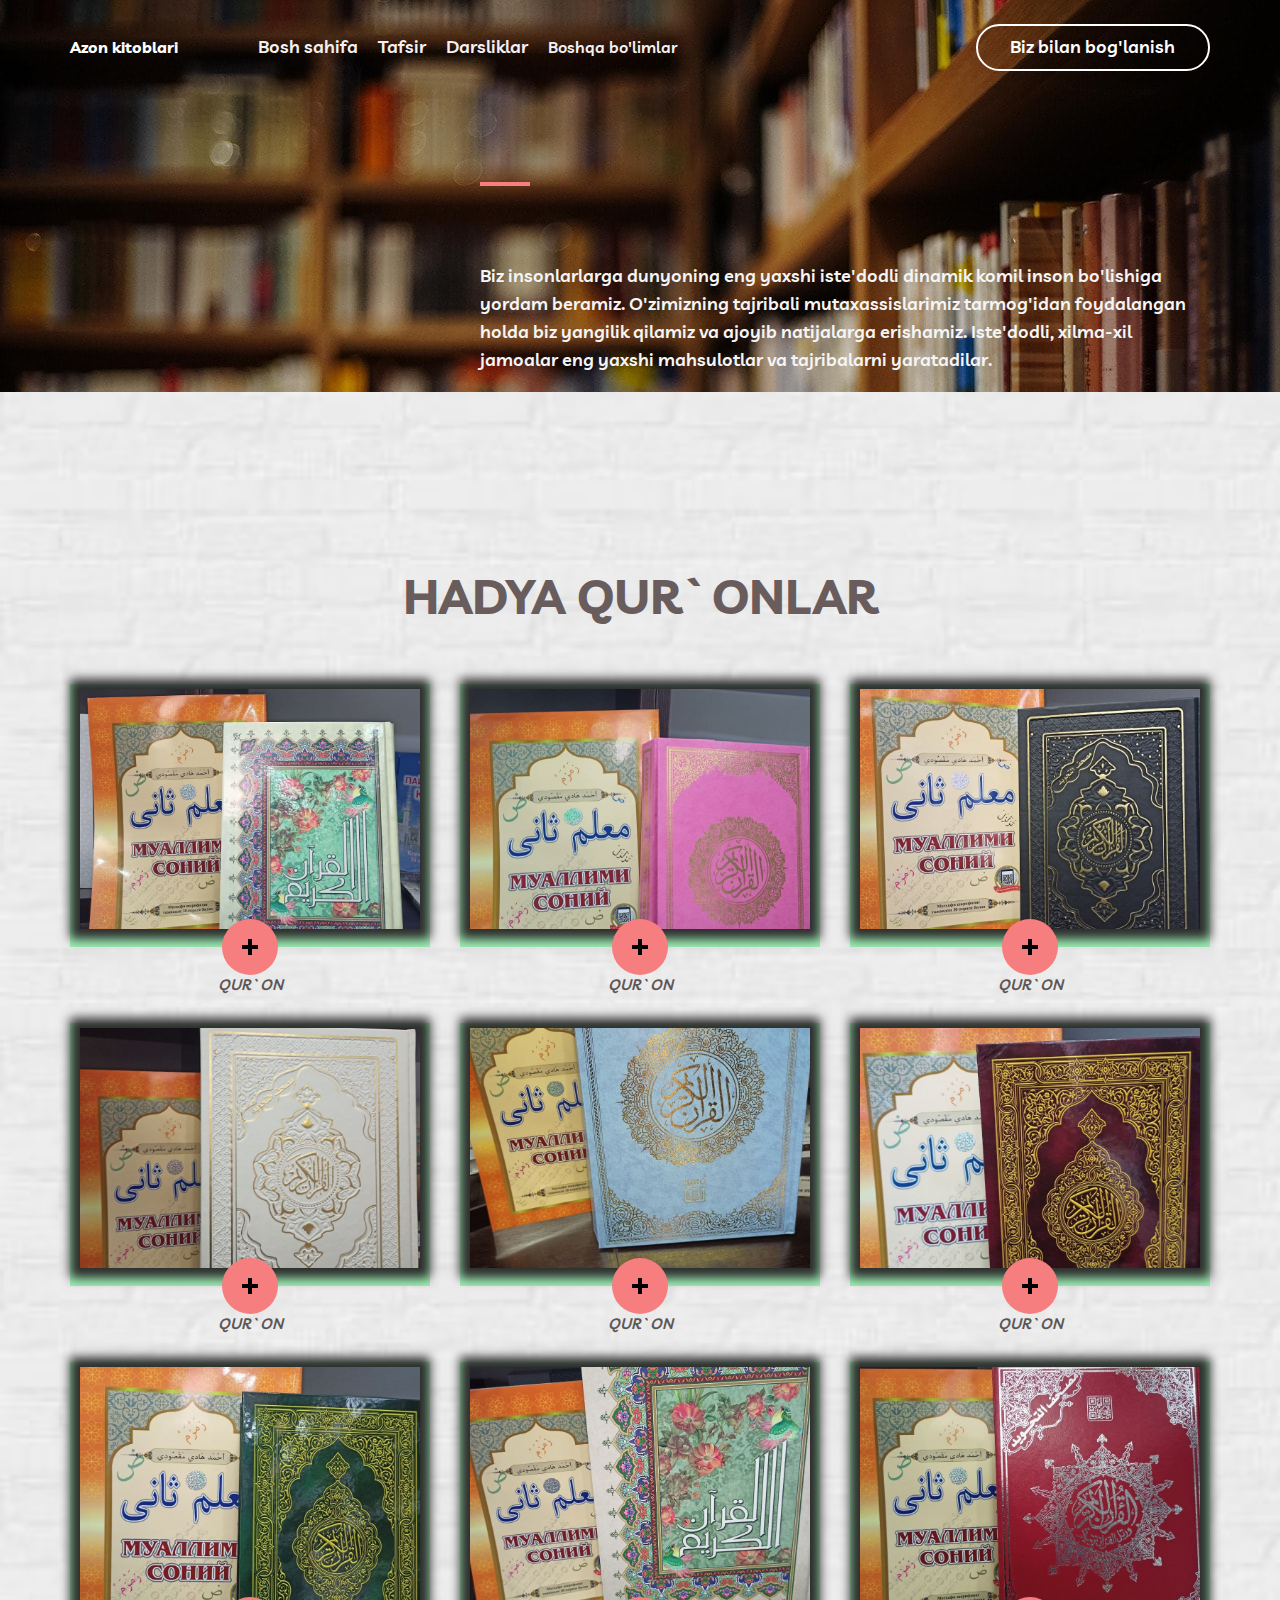
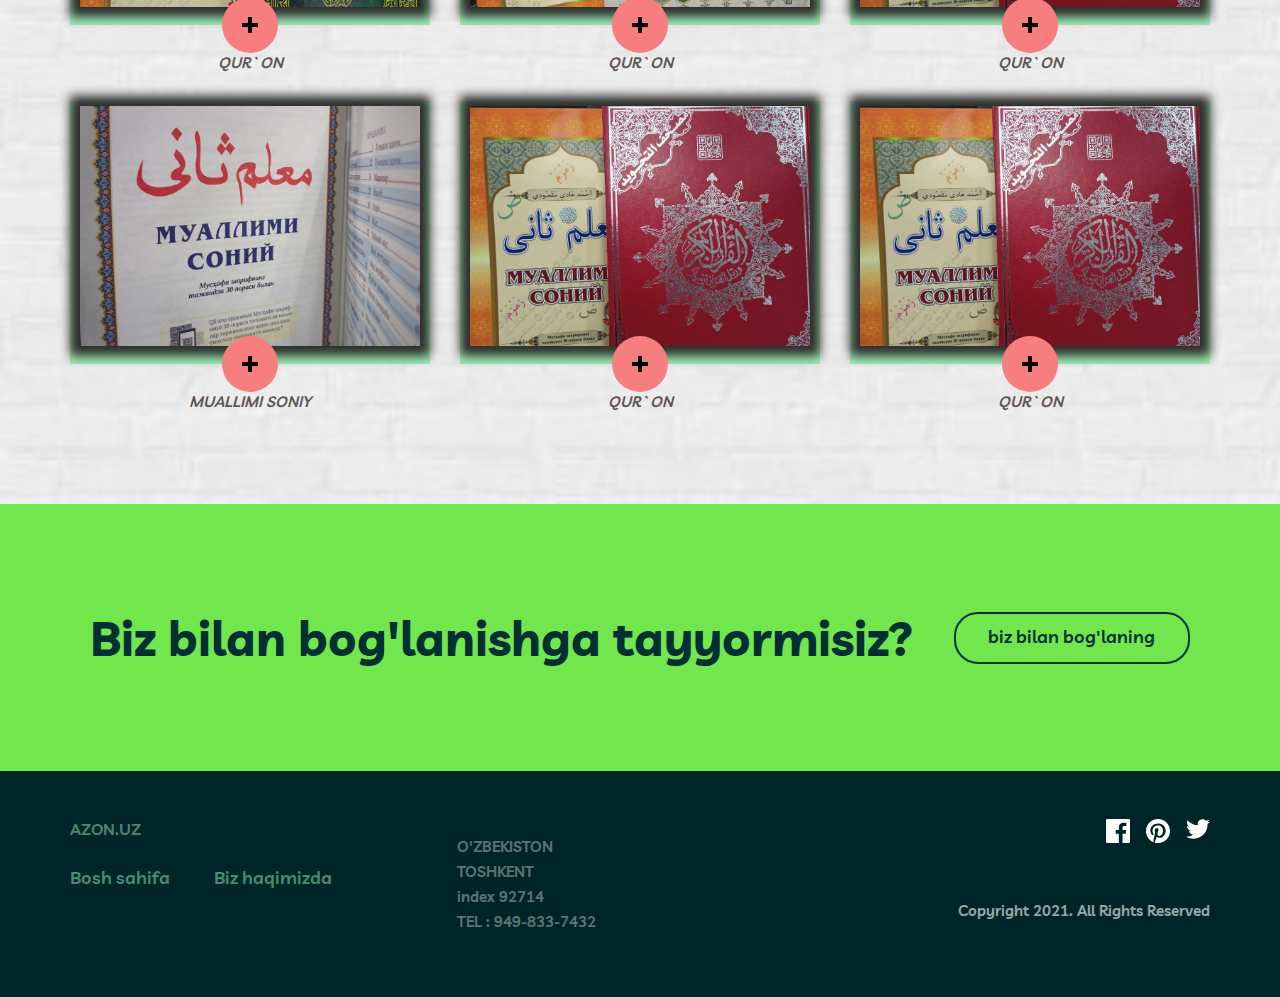
==== commit c6c20215: "f10" ====
--- a/index.html
+++ b/index.html
@@ -17,6 +17,7 @@
       <a href="#" class="burger__link">Bosh sahifa</a>
       <a href="./index4.html" class="burger__link">Tafsir</a>
       <a href="./index1.html" class="burger__link">Darsliklar</a>
+      <a href="#" class="burger__link">Boshqa bo'limlar</a>
       <a href="#" class="burger__btn">Biz bilan bog`lanish</a>
     </div>
   </div>
@@ -34,6 +35,7 @@
           <a href="#" class="myteam-link home">Bosh sahifa</a>
           <a href="./index4.html" class="myteam-link">Tafsir</a>
           <a href="./index1.html" class="myteam-link">Darsliklar</a>
+          <a href="#" class="burger__link">Boshqa bo'limlar</a>
         </div>
         <div class="nav__right">
           <a href="#" class="nav__right-btn">
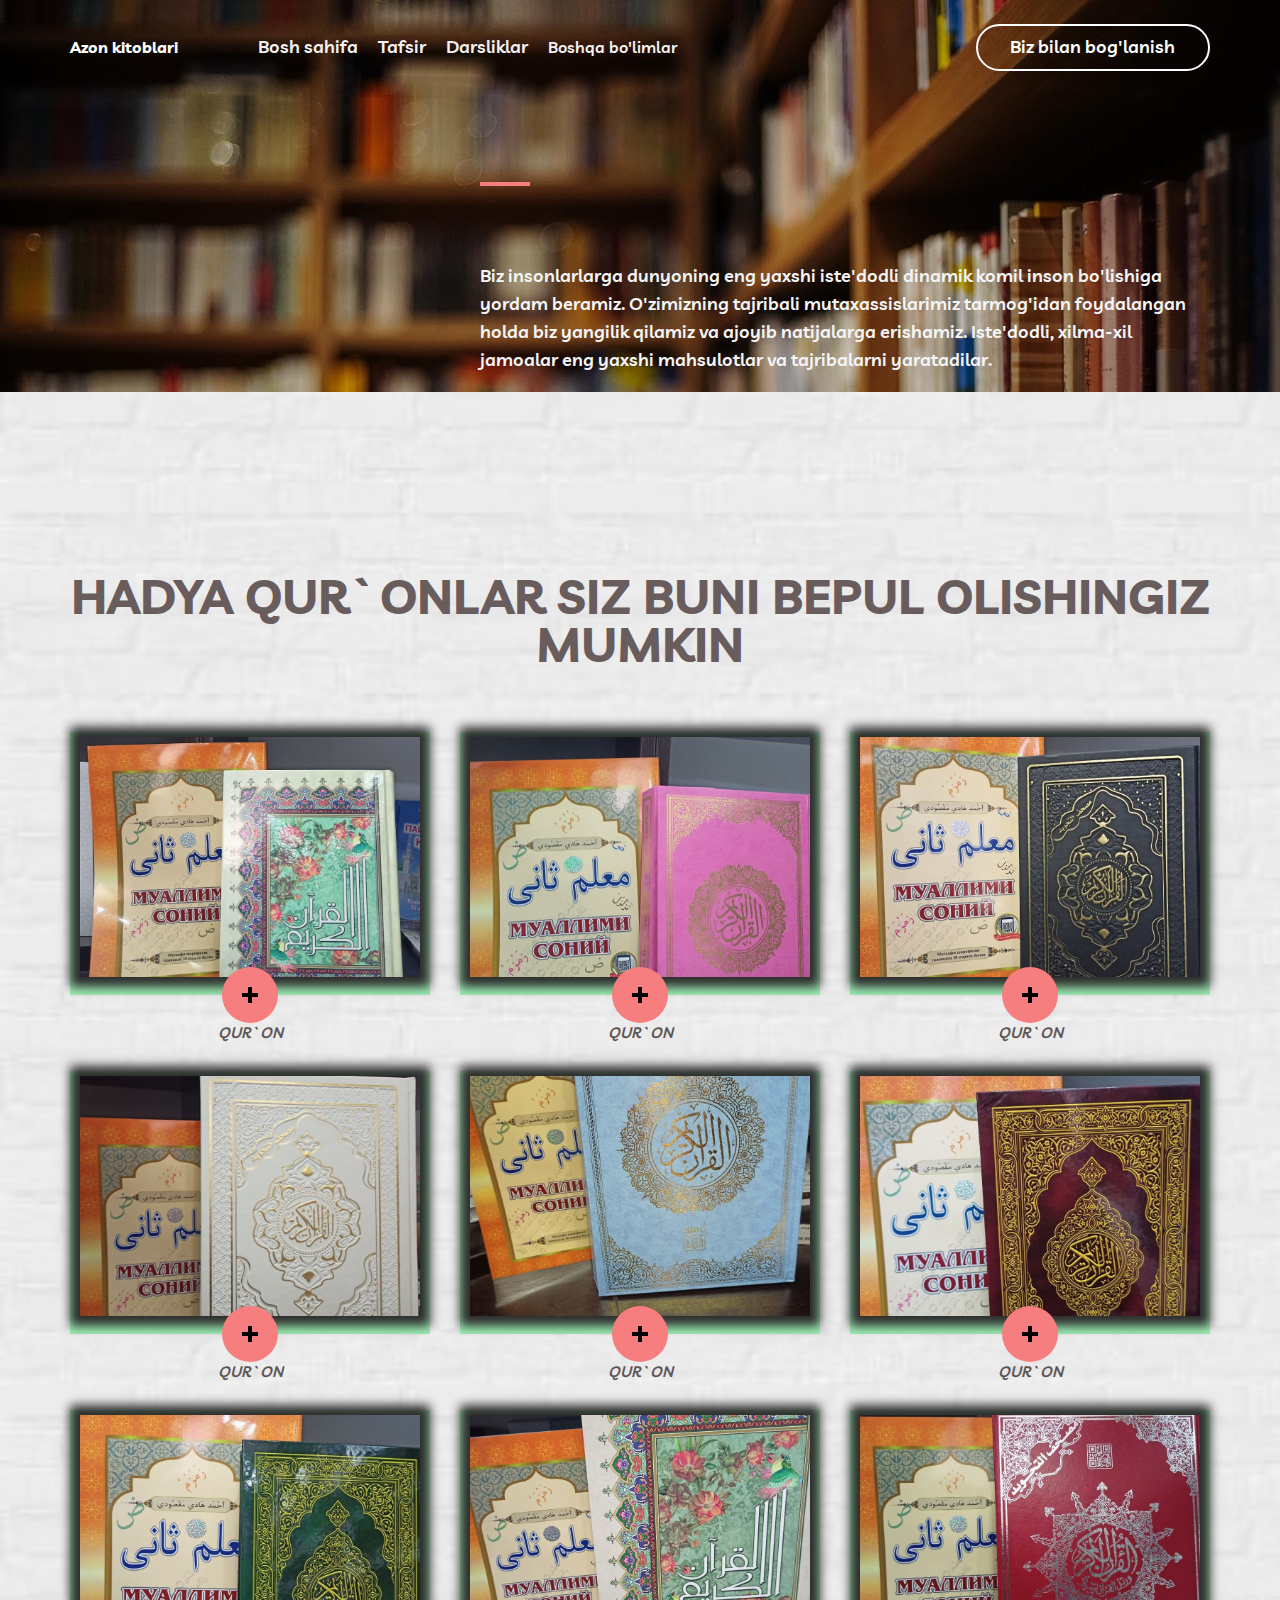
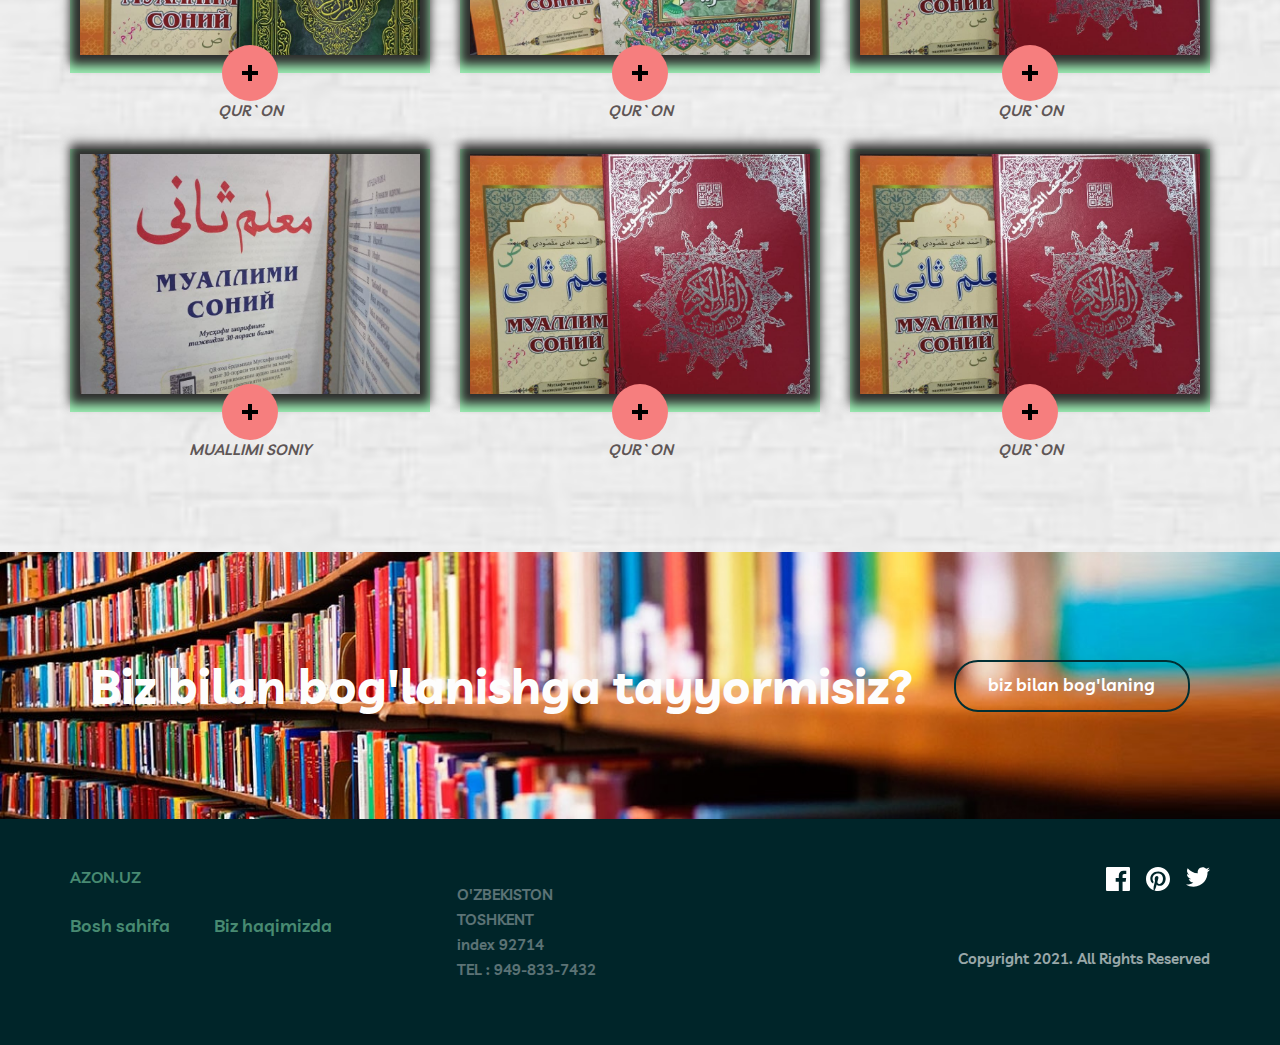
==== commit 5004073a: "F12" ====
--- a/index.html
+++ b/index.html
@@ -59,7 +59,7 @@
   </header>
 
   <div class="about-section">
-    <h2 class="about-section__title">HADYA QUR`ONLAR</h2>
+    <h2 class="about-section__title">HADYA QUR`ONLAR SIZ BUNI <span>BEPUL</span> OLISHINGIZ MUMKIN</h2>
     <div class="about-section__inner container">
 
       <div class="inner-item" data-item-order="0">
--- a/main.css
+++ b/main.css
@@ -778,8 +778,9 @@
 .section3 {
   background: #71e74d;
   padding: 70px 0;
+  background-image: url("./images/fonga/title.jpg");
   background-repeat: no-repeat;
-  background-size: 125px 100px;
+  background-size: cover;
   background-position: left 0 bottom 0;
 }
 
@@ -812,7 +813,7 @@
   font-weight: bold;
   font-size: 48px;
   line-height: 48px;
-  color: #012F34;
+  color: #fdfdfd;
 }
 
 @media screen and (max-width: 768px) {
@@ -832,7 +833,7 @@
     font-size: 32px;
     line-height: 32px;
     text-align: center;
-    color: #012F34;
+    color: #5eff00;
     max-width: 327px;
     margin-bottom: 24px;
   }
@@ -843,7 +844,7 @@
   font-weight: 600;
   font-size: 18px;
   line-height: 28px;
-  color: #012F34;
+  color: #ffffff;
   padding: 9px 33px 11px 32px;
   border: 2px solid #012F34;
   -webkit-box-sizing: border-box;
@@ -1333,7 +1334,7 @@
     font-size: 32px;
     line-height: 32px;
     text-align: center;
-    color: #FFFFFF;
+    color: #5f5858;
   }
 }
 
@@ -1344,7 +1345,7 @@
     font-size: 32px;
     line-height: 32px;
     text-align: center;
-    color: #FFFFFF;
+    color: #3d3b3b;
   }
 }
 
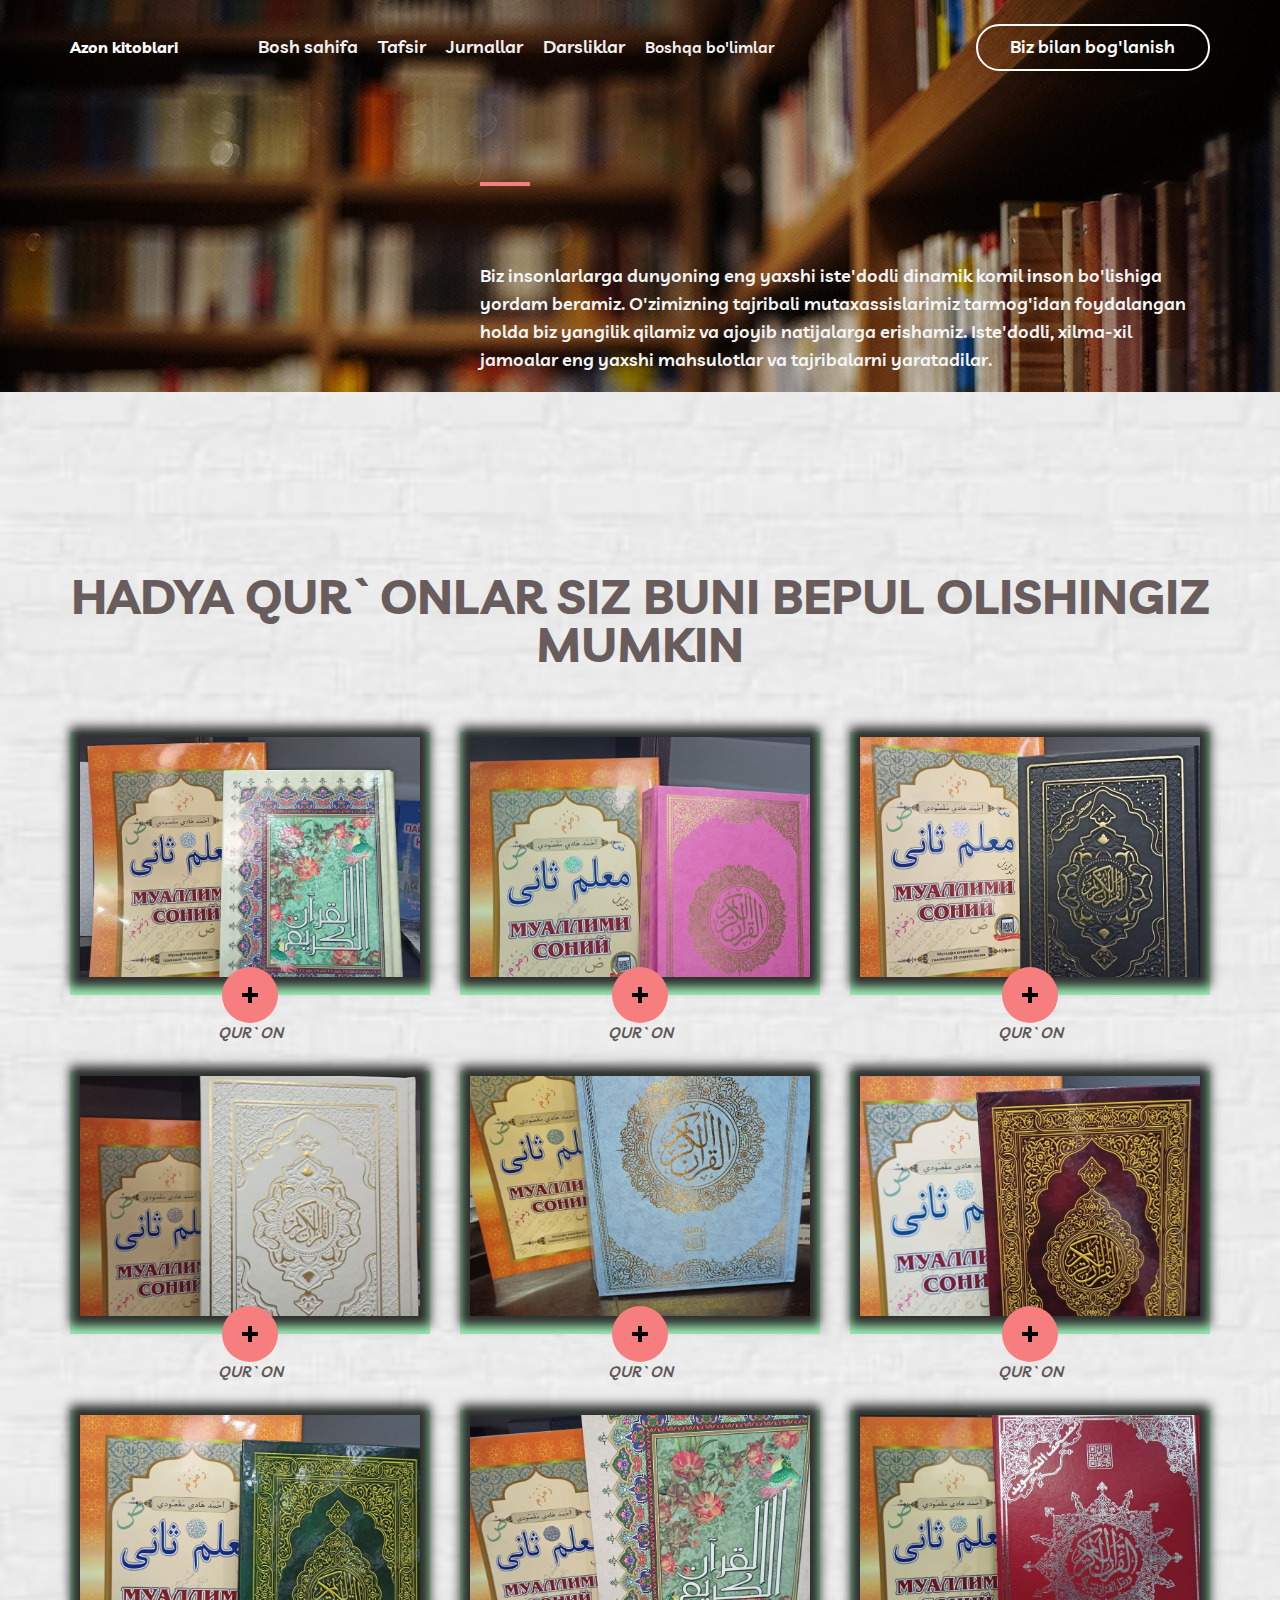
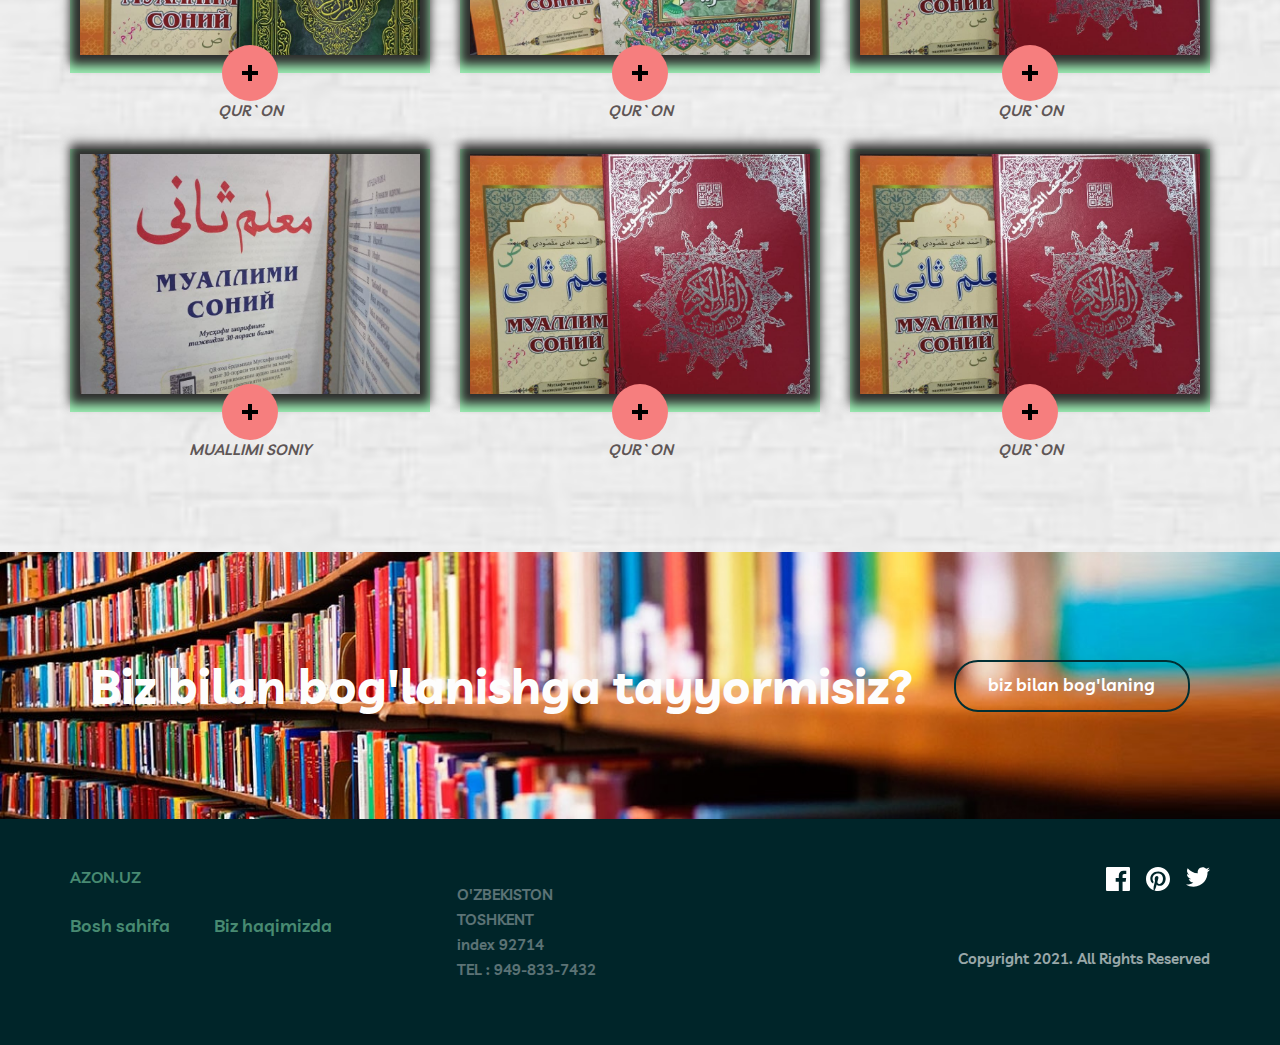
==== commit f8f3bcb5: "f15" ====
--- a/index.html
+++ b/index.html
@@ -16,6 +16,7 @@
     <div class="burger" id="burger">
       <a href="#" class="burger__link">Bosh sahifa</a>
       <a href="./index4.html" class="burger__link">Tafsir</a>
+      <a href="./index2.html" class="burger__link">Jurnallar</a>
       <a href="./index1.html" class="burger__link">Darsliklar</a>
       <a href="#" class="burger__link">Boshqa bo'limlar</a>
       <a href="#" class="burger__btn">Biz bilan bog`lanish</a>
@@ -34,6 +35,7 @@
           </a>
           <a href="#" class="myteam-link home">Bosh sahifa</a>
           <a href="./index4.html" class="myteam-link">Tafsir</a>
+          <a href="./index2.html" class="myteam-link">Jurnallar</a>
           <a href="./index1.html" class="myteam-link">Darsliklar</a>
           <a href="#" class="burger__link">Boshqa bo'limlar</a>
         </div>
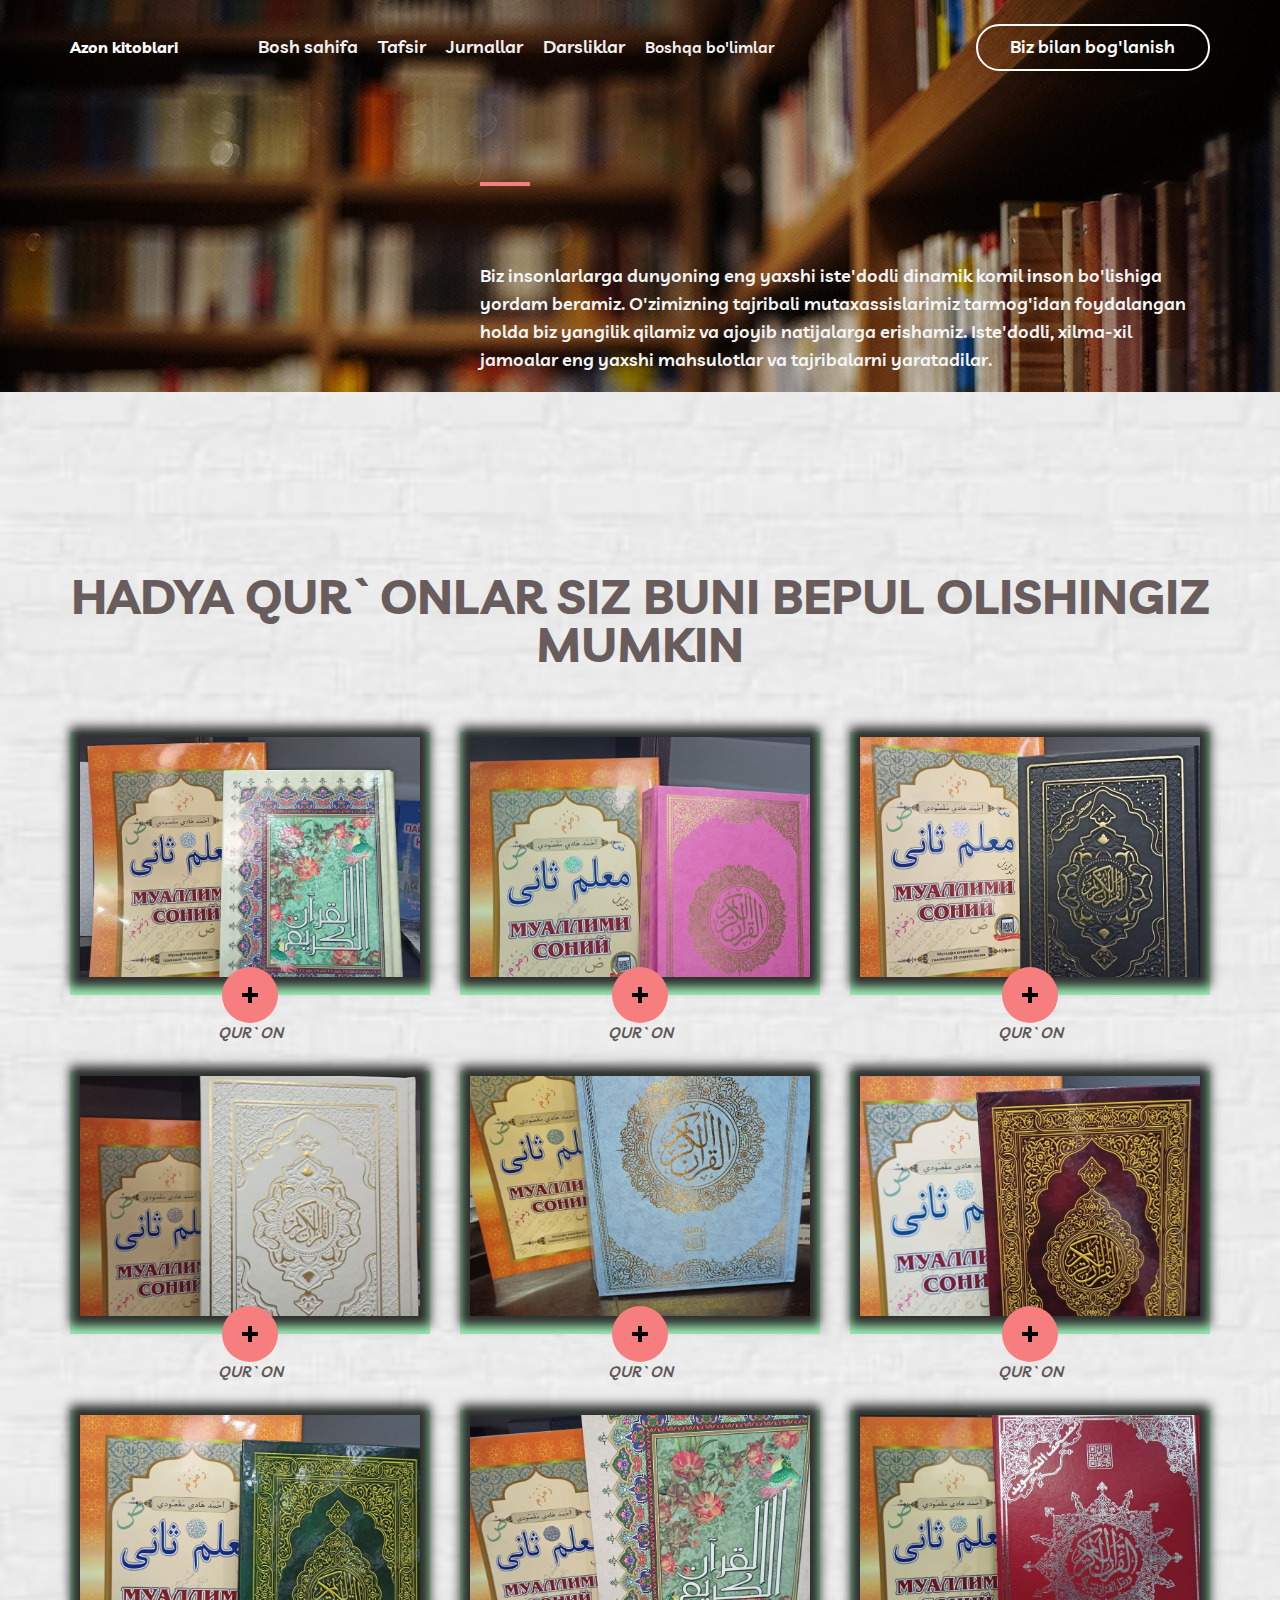
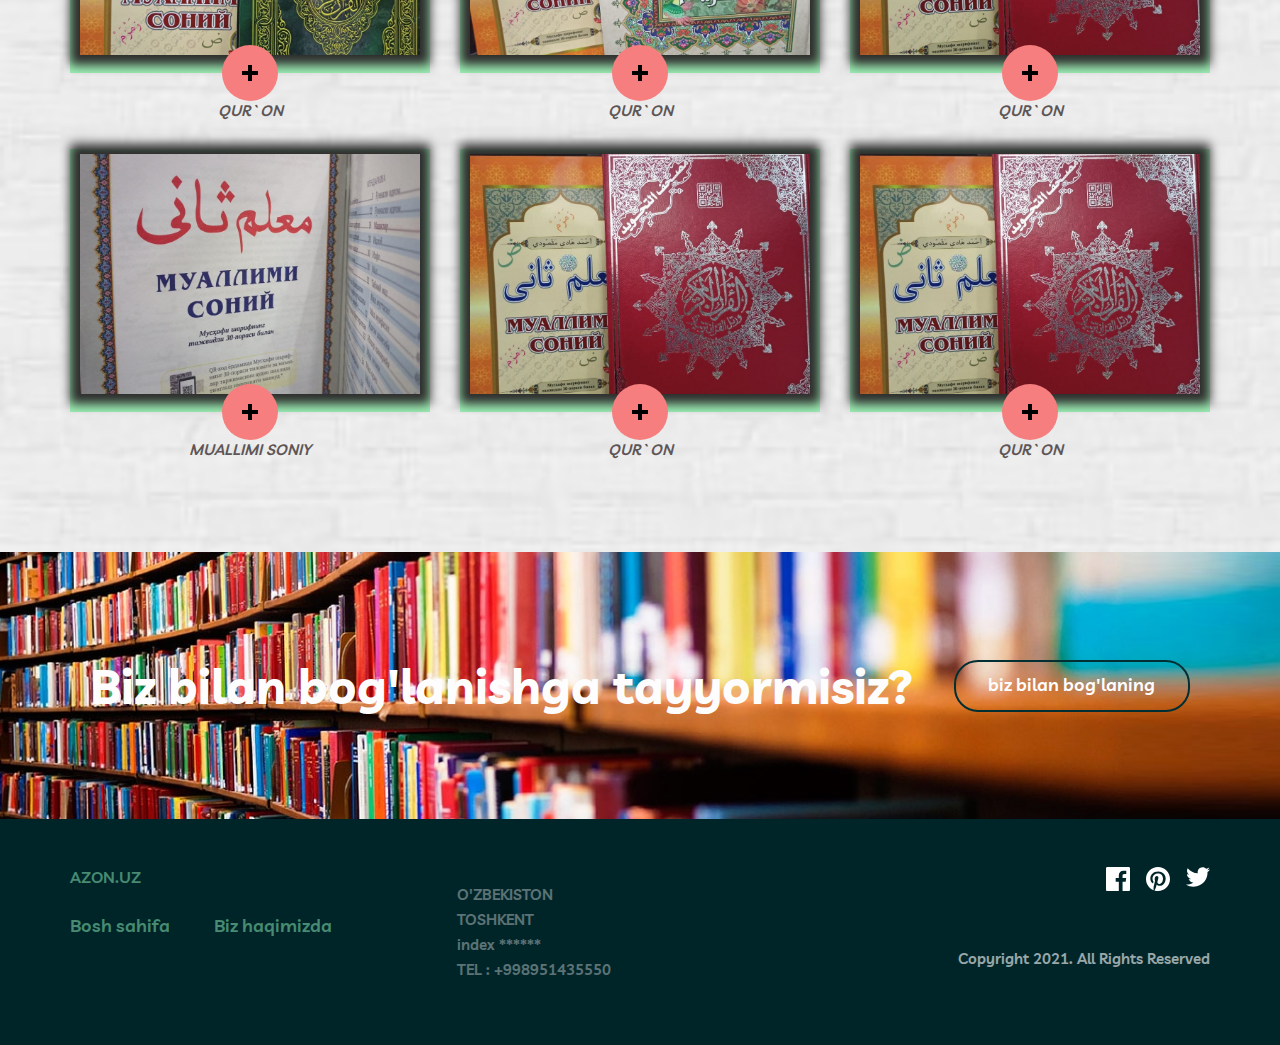
==== commit 1d7703b7: "f2" ====
--- a/index.html
+++ b/index.html
@@ -527,8 +527,8 @@
           <p class="footer__address">
             O'ZBEKISTON<br>
              TOSHKENT<br>
-              index 92714<br>
-               TEL : 949-833-7432</p>
+              index ******<br>
+               TEL : +998951435550</p>
         </div>
       </div>
 
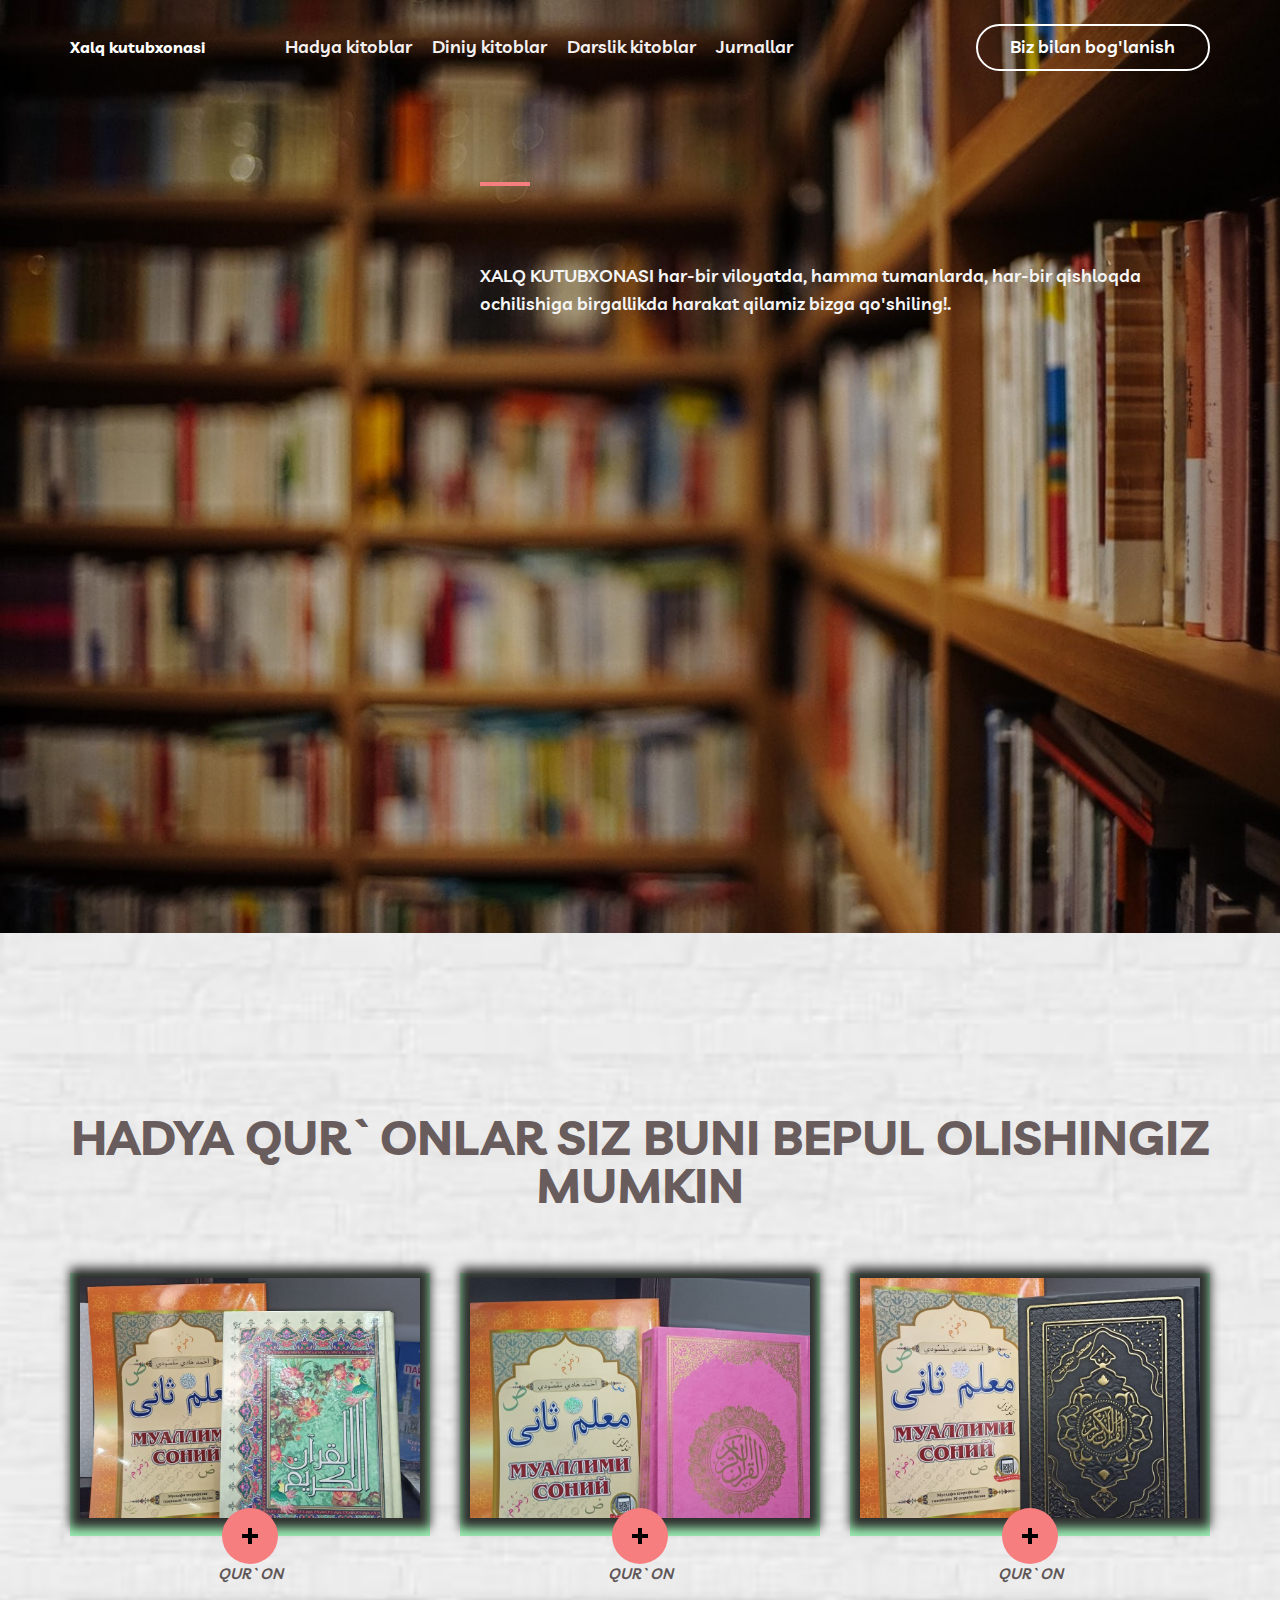
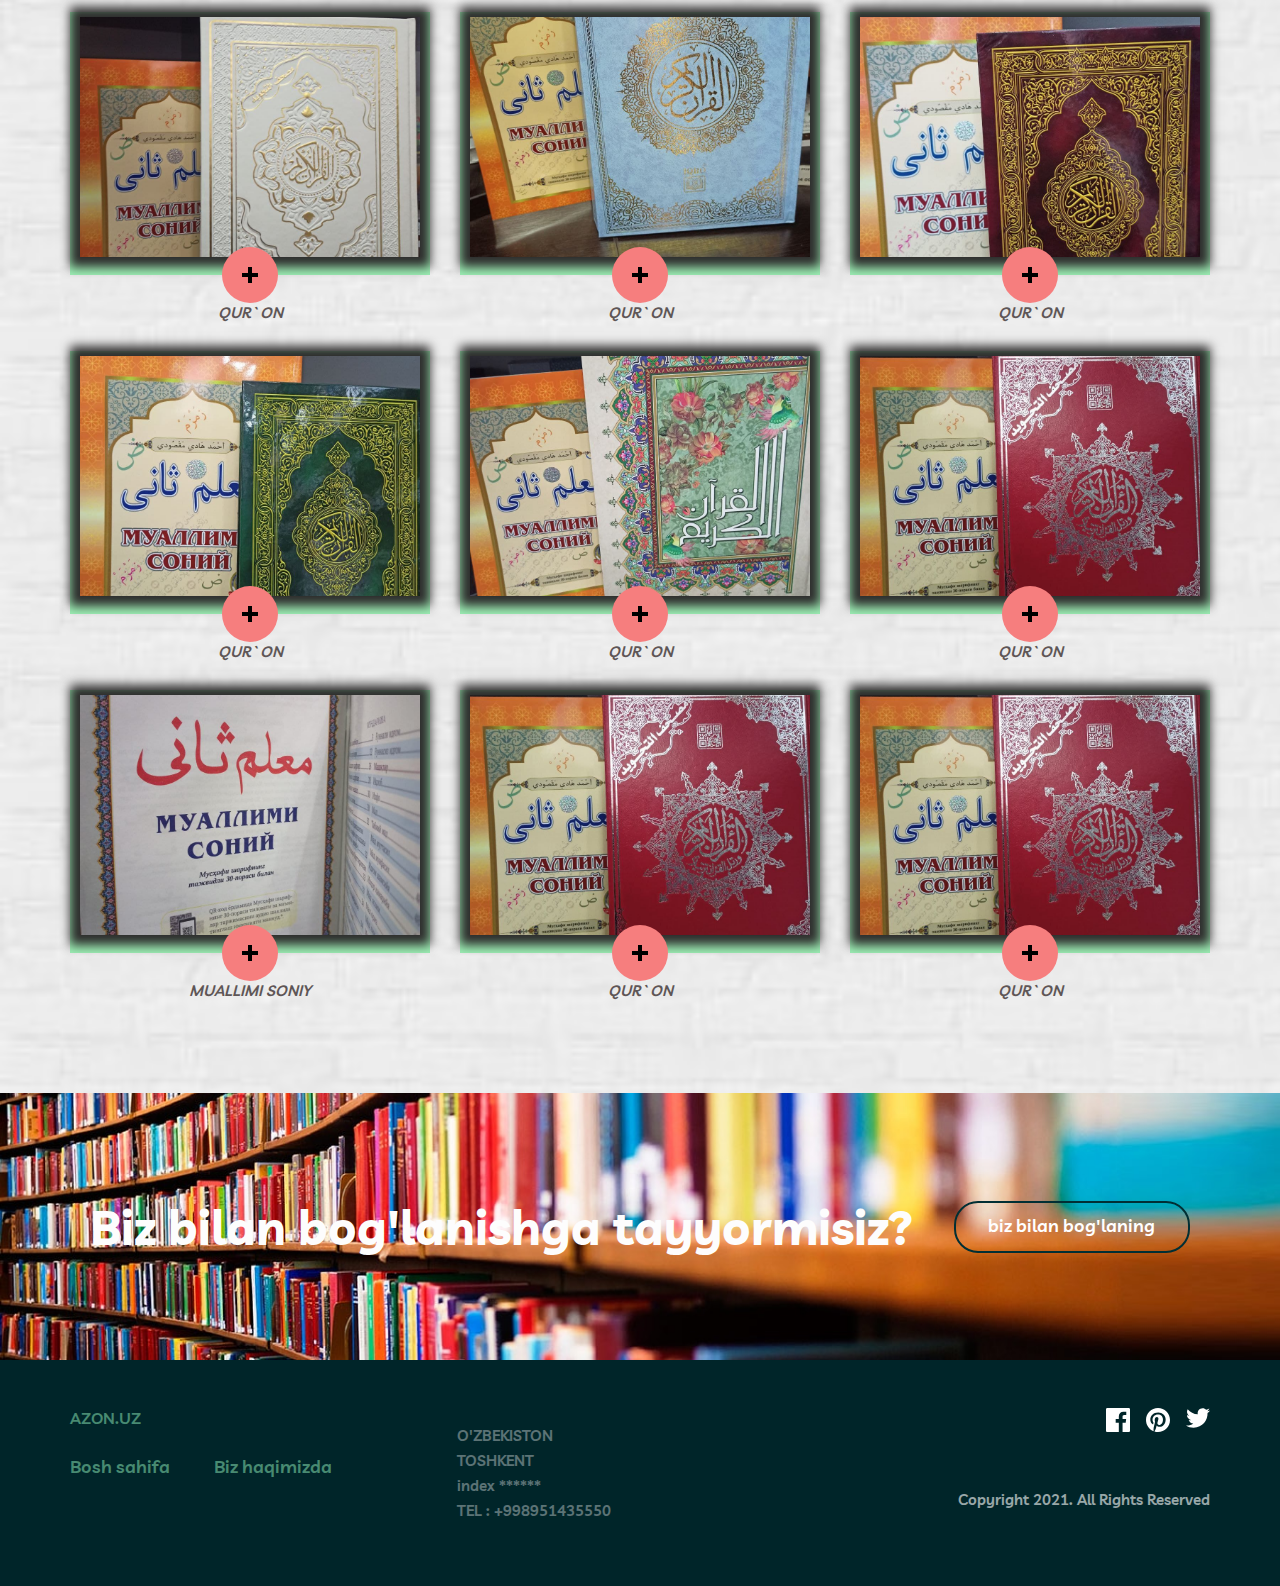
==== commit 45e4783a: "ff4" ====
--- a/index.html
+++ b/index.html
@@ -3,7 +3,7 @@
 <head>
   <meta charset="UTF-8">
   <meta name="viewport" content="width=device-width, initial-scale=1.0">
-  <title>Quron</title>
+  <title>Hadya</title>
   <link rel="stylesheet" href="./main.css">
   <link rel="stylesheet" href="./normalize.css">
 </head>
@@ -14,12 +14,12 @@
       <img src="./images/icon/close.svg" alt="">
     </a>
     <div class="burger" id="burger">
-      <a href="#" class="burger__link">Bosh sahifa</a>
-      <a href="./index4.html" class="burger__link">Tafsir</a>
-      <a href="./index2.html" class="burger__link">Jurnallar</a>
-      <a href="./index1.html" class="burger__link">Darsliklar</a>
-      <a href="#" class="burger__link">Boshqa bo'limlar</a>
-      <a href="#" class="burger__btn">Biz bilan bog`lanish</a>
+      <a href="./index.html" class="burger__link">Hadya kitoblar</a>
+      <a href="./index1.html" class="burger__link">Diniy kitoblar</a>
+      <a href="./index2.html" class="burger__link">Darslik kitoblar</a>
+      <a href="./index3.html" class="burger__link">Jurnallar</a>
+      <!-- <a href="#" class="burger__link">Boshqa bo'limlar</a> -->
+      <a href="tel: +998951435550" class="burger__btn">Biz bilan bog`lanish</a>
     </div>
   </div>
 
@@ -29,18 +29,19 @@
       <div class="nav">
   
         <div class="nav__left">
-          <a style="color: rgb(255, 255, 255); font-weight: bold;" href="#" class="nav__left-logo">
-            Azon kitoblari
+          <a style="color: rgb(255, 255, 255); font-weight: bold;" href="https://xalqkutubxonasi.uz" class="nav__left-logo">
+            Xalq kutubxonasi
             <!-- <img src="./images/myteam.svg" alt=""> -->
           </a>
-          <a href="#" class="myteam-link home">Bosh sahifa</a>
-          <a href="./index4.html" class="myteam-link">Tafsir</a>
-          <a href="./index2.html" class="myteam-link">Jurnallar</a>
-          <a href="./index1.html" class="myteam-link">Darsliklar</a>
-          <a href="#" class="burger__link">Boshqa bo'limlar</a>
+          <!-- <a href="#" class="myteam-link home">Bosh sahifa</a> -->
+          <a href="./index.html" class="myteam-link">Hadya kitoblar</a>
+          <a href="./index1.html" class="myteam-link">Diniy kitoblar</a>
+          <a href="./index2.html" class="myteam-link">Darslik kitoblar</a>
+          <a href="./index3.html" class="myteam-link">Jurnallar</a>
+          <!-- <a href="#" class="burger__link">Boshqa bo'limlar</a> -->
         </div>
         <div class="nav__right">
-          <a href="#" class="nav__right-btn">
+          <a href="tel: +998951435550" class="nav__right-btn">
             Biz bilan bog'lanish
           </a>
           <div class="burger">
@@ -55,7 +56,10 @@
           
         </h1>
         <p class="heading-about__text">
-            Biz insonlarlarga dunyoning eng yaxshi iste'dodli dinamik komil inson bo'lishiga yordam beramiz. O'zimizning tajribali mutaxassislarimiz tarmog'idan foydalangan holda biz yangilik qilamiz va ajoyib natijalarga erishamiz. Iste'dodli, xilma-xil jamoalar eng yaxshi mahsulotlar va tajribalarni yaratadilar.</p>
+          XALQ KUTUBXONASI har-bir viloyatda, hamma tumanlarda, 
+          har-bir qishloqda ochilishiga birgallikda harakat 
+          qilamiz bizga qo'shiling!.
+        </p>
       </div>
     </div>
   </header>
@@ -73,7 +77,7 @@
             <svg width="56" height="56" viewBox="0 0 56 56"  xmlns="http://www.w3.org/2000/svg">
               <circle cx="28" cy="28" r="28" />
               <path fill-rule="evenodd" clip-rule="evenodd" d="M30 20H26V26H20V30H26V36H30V30H36V26H30V20Z" fill="#000" />
-              </svg
+            </svg
           </a>
           <div class="item-opened" id="item-opened" data-item-order="0">
           <!-- <a href="#" class="author-name">Nikita Marks</a> -->
@@ -504,7 +508,7 @@
 
       <h2 class="text">Biz bilan 
         bog'lanishga tayyormisiz?</h2>
-      <a href="#" class="btn">biz bilan bog'laning</a>
+      <a href="tel: +998951435550" class="btn">biz bilan bog'laning</a>
     </div>
   </div>
 
--- a/main.css
+++ b/main.css
@@ -833,7 +833,7 @@
     font-size: 32px;
     line-height: 32px;
     text-align: center;
-    color: #5eff00;
+    color: white;
     max-width: 327px;
     margin-bottom: 24px;
   }
@@ -1100,6 +1100,7 @@
   background: url("./images/quron/parallax.jpg");
   background-repeat: no-repeat;
   background-size: cover;
+  height: 100vh;
   padding-top: 33px;
 }
 
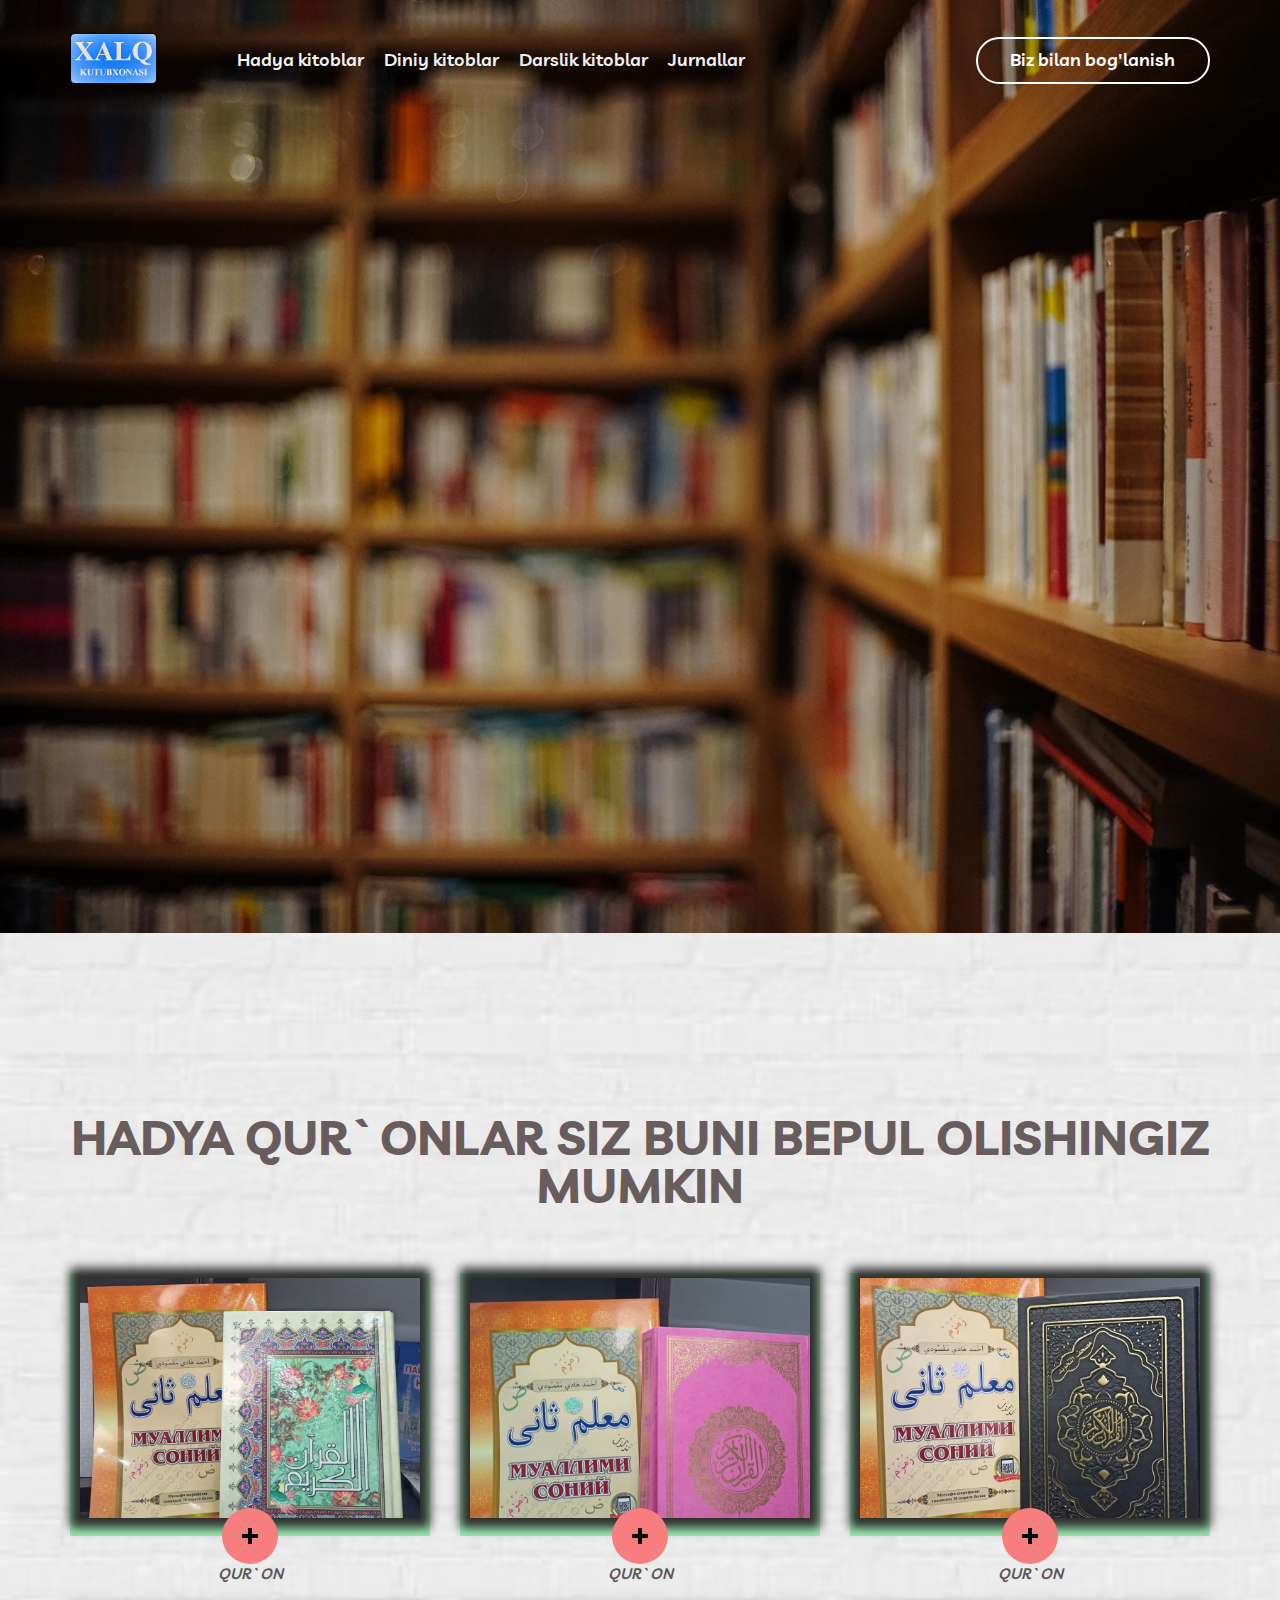
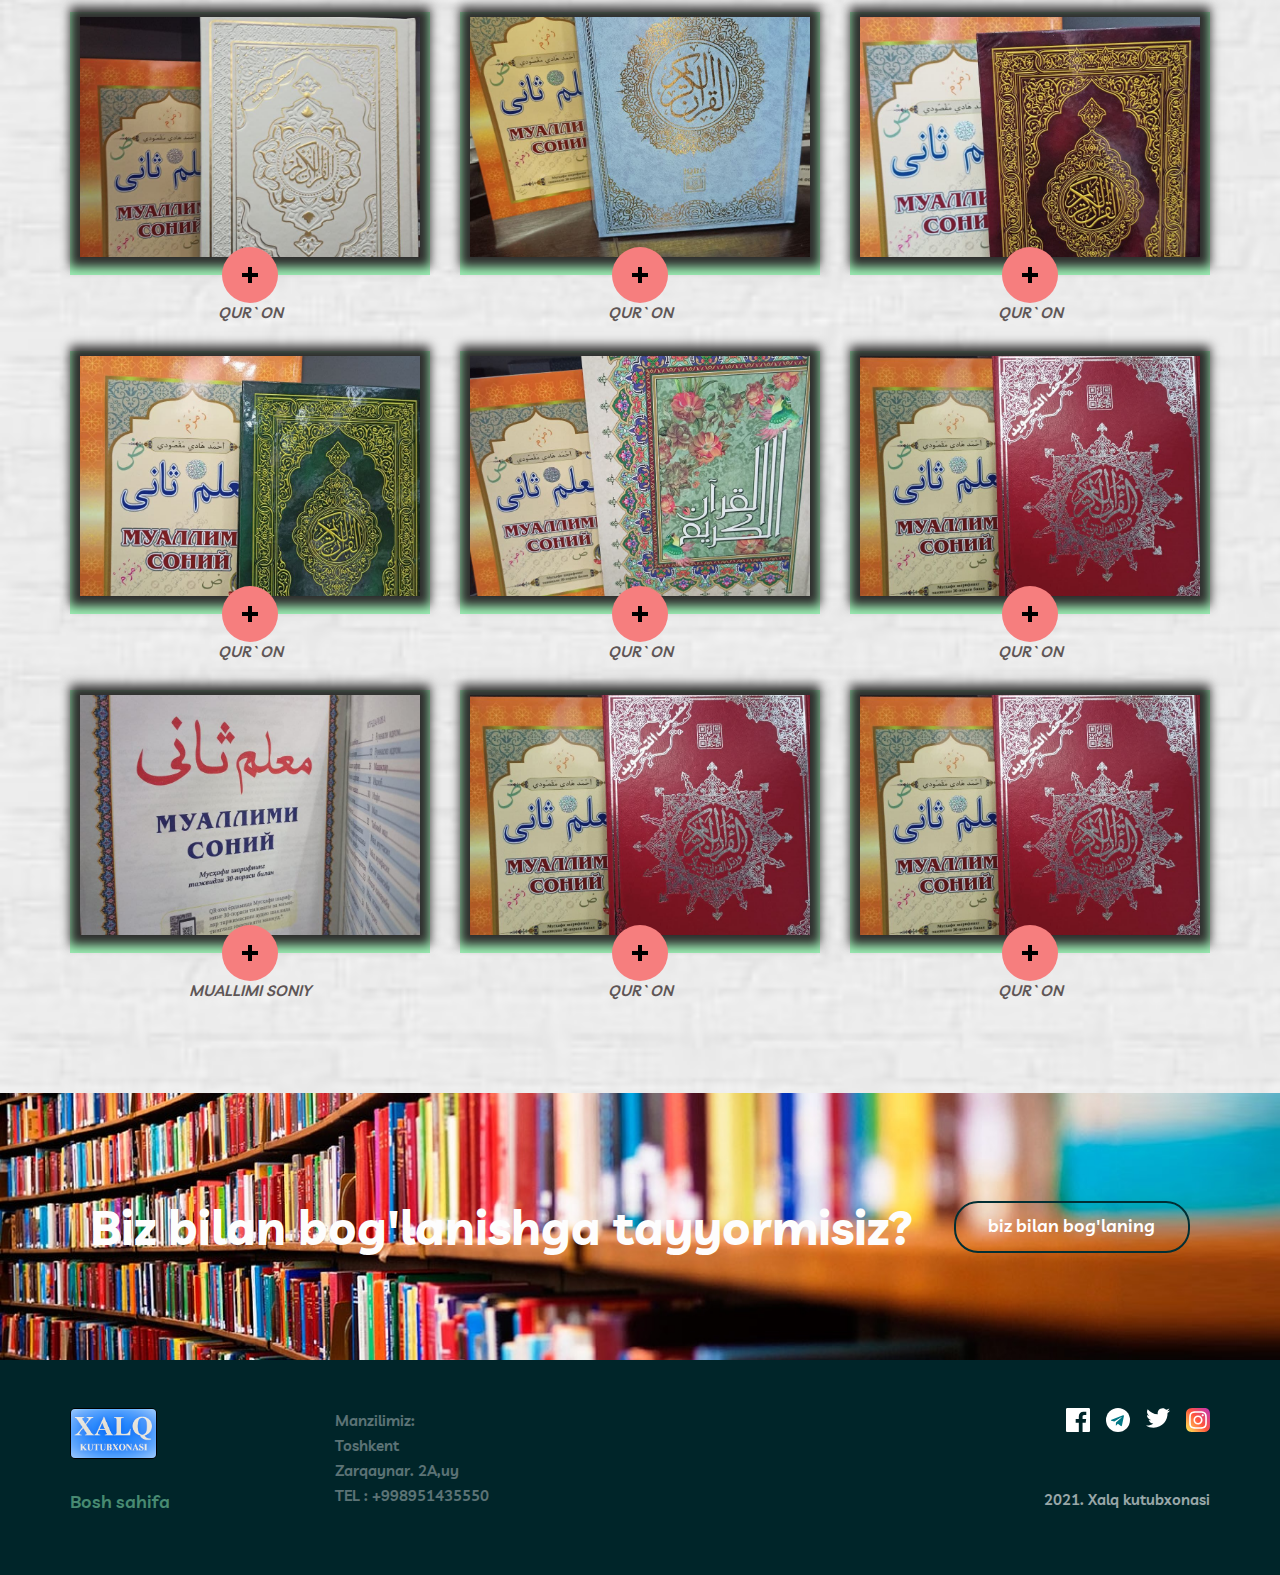
==== commit 4a3130b1: "ff11" ====
--- a/index.html
+++ b/index.html
@@ -30,8 +30,7 @@
   
         <div class="nav__left">
           <a style="color: rgb(255, 255, 255); font-weight: bold;" href="https://xalqkutubxonasi.uz" class="nav__left-logo">
-            Xalq kutubxonasi
-            <!-- <img src="./images/myteam.svg" alt=""> -->
+            <img  class="nav__left-logo-img" src="./images/logo.png" alt="">
           </a>
           <!-- <a href="#" class="myteam-link home">Bosh sahifa</a> -->
           <a href="./index.html" class="myteam-link">Hadya kitoblar</a>
@@ -52,14 +51,14 @@
         </div>
       </div>
       <div class="heading-about">
-        <h1 class="heading-about__title">
+        <!-- <h1 class="heading-about__title">
           
         </h1>
         <p class="heading-about__text">
           XALQ KUTUBXONASI har-bir viloyatda, hamma tumanlarda, 
           har-bir qishloqda ochilishiga birgallikda harakat 
           qilamiz bizga qo'shiling!.
-        </p>
+        </p> -->
       </div>
     </div>
   </header>
@@ -517,45 +516,46 @@
 
       <div class="footer__left">
         <div class="left-inner">
-          <a href="#">
-            AZON.UZ
-            <!-- <img class="logo" src="./images/myteam.svg" alt="logo"> -->
+          <a href="https://xalqkutubxonasi.uz">
+            <img class="nav__left-logo-img" src="./images/logo.png" alt="logo">
           </a>
          <div class="myteam-link">
-          <a href="#" class="myteam-link home">Bosh sahifa</a>
-          <a href="#" class="myteam-link">Biz haqimizda</a>
+          <a  target="_blank" href="#" class="myteam-link home">Bosh sahifa</a>
+          <!-- <a href="#" class="myteam-link">Biz haqimizda</a> -->
          </div>
         </div>
 
         <div class="footer__address">
           <p class="footer__address">
-            O'ZBEKISTON<br>
-             TOSHKENT<br>
-              index ******<br>
-               TEL : +998951435550</p>
+            Manzilimiz:<br>
+             Toshkent<br>
+              <a href="https://g.page/azonkitoblari?share" target="_blank">Zarqaynar. 2A,uy</a><br>
+              <a href="tel: +998951435550" target="_blank">TEL : +998951435550</a>
+              </p>
         </div>
       </div>
 
       <div class="footer__right">
         <div class="social">
-          <a href="#">
+          <a target="_blank" href="https://www.facebook.com/xalqkutubxonasi">
             <svg class="social-img" width="24" height="24" viewBox="0 0 24 24"  xmlns="http://www.w3.org/2000/svg">
             <path d="M22.675 0H1.325C0.593 0 0 0.593 0 1.325V22.676C0 23.407 0.593 24 1.325 24H12.82V14.706H9.692V11.084H12.82V8.413C12.82 5.313 14.713 3.625 17.479 3.625C18.804 3.625 19.942 3.724 20.274 3.768V7.008L18.356 7.009C16.852 7.009 16.561 7.724 16.561 8.772V11.085H20.148L19.681 14.707H16.561V24H22.677C23.407 24 24 23.407 24 22.675V1.325C24 0.593 23.407 0 22.675 0Z"/>
             </svg>
             </a>
-          <a href="#">
-            <svg class="social-img" width="24" height="24" viewBox="0 0 24 24"  xmlns="http://www.w3.org/2000/svg">
-              <path id="Path" d="M12 0C5.373 0 0 5.372 0 12C0 17.084 3.163 21.426 7.627 23.174C7.522 22.225 7.427 20.769 7.669 19.733C7.887 18.796 9.076 13.768 9.076 13.768C9.076 13.768 8.717 13.049 8.717 11.986C8.717 10.318 9.684 9.072 10.888 9.072C11.911 9.072 12.406 9.841 12.406 10.762C12.406 11.791 11.751 13.33 11.412 14.757C11.129 15.951 12.011 16.926 13.189 16.926C15.322 16.926 16.961 14.677 16.961 11.431C16.961 8.558 14.897 6.549 11.949 6.549C8.535 6.549 6.531 9.11 6.531 11.756C6.531 12.787 6.928 13.894 7.424 14.494C7.522 14.613 7.536 14.718 7.507 14.839L7.174 16.199C7.121 16.419 7 16.466 6.772 16.36C5.273 15.662 4.336 13.471 4.336 11.711C4.336 7.926 7.086 4.449 12.265 4.449C16.428 4.449 19.663 7.416 19.663 11.38C19.663 15.516 17.056 18.844 13.436 18.844C12.22 18.844 11.077 18.213 10.686 17.466L9.938 20.319C9.667 21.362 8.936 22.669 8.446 23.465C9.57 23.812 10.763 24 12 24C18.627 24 24 18.627 24 12C24 5.372 18.627 0 12 0Z" />
-              </svg>
+          <a target="_blank" href="https://t.me/Azonkitoblari">
+            <svg class="social-img" enable-background="new 0 0 24 24" height="24" viewBox="0 0 24 24" width="24" xmlns="http://www.w3.org/2000/svg"><circle cx="12" cy="12"  r="12"/><path d="m5.491 11.74 11.57-4.461c.537-.194 1.006.131.832.943l.001-.001-1.97 9.281c-.146.658-.537.818-1.084.508l-3-2.211-1.447 1.394c-.16.16-.295.295-.605.295l.213-3.053 5.56-5.023c.242-.213-.054-.333-.373-.121l-6.871 4.326-2.962-.924c-.643-.204-.657-.643.136-.953z" fill="#017785"/></svg>
               
           </a>
-          <a href="#">
+          <a target="_blank" href="http://Twitter.com/Azonkitoblari">
             <svg class="social-img" width="24" height="20" viewBox="0 0 24 20"  xmlns="http://www.w3.org/2000/svg">
               <path id="Path" d="M24 2.55699C23.117 2.94899 22.168 3.21299 21.172 3.33199C22.189 2.72299 22.97 1.75799 23.337 0.607986C22.386 1.17199 21.332 1.58199 20.21 1.80299C19.313 0.845986 18.032 0.247986 16.616 0.247986C13.437 0.247986 11.101 3.21399 11.819 6.29299C7.728 6.08799 4.1 4.12799 1.671 1.14899C0.381 3.36199 1.002 6.25699 3.194 7.72299C2.388 7.69699 1.628 7.47599 0.965 7.10699C0.911 9.38799 2.546 11.522 4.914 11.997C4.221 12.185 3.462 12.229 2.69 12.081C3.316 14.037 5.134 15.46 7.29 15.5C5.22 17.123 2.612 17.848 0 17.54C2.179 18.937 4.768 19.752 7.548 19.752C16.69 19.752 21.855 12.031 21.543 5.10599C22.505 4.41099 23.34 3.54399 24 2.55699Z" />
-              </svg>
-          </a>
-        </div>
-        <p class="footer__copyright">Copyright 2021. All Rights Reserved</p>
+            </svg>
+          </a>
+          <a target="_blank" href="http://Instagram.com/azonkitoblari">
+            <svg class="social-img" enable-background="new 0 0 24 24" height="24" viewBox="0 0 24 24" width="24" xmlns="http://www.w3.org/2000/svg" xmlns:xlink="http://www.w3.org/1999/xlink"><linearGradient id="SVGID_1_" gradientTransform="matrix(0 -1.982 -1.844 0 -132.522 -51.077)" gradientUnits="userSpaceOnUse" x1="-37.106" x2="-26.555" y1="-72.705" y2="-84.047"><stop offset="0" stop-color="#fd5"/><stop offset=".5" stop-color="#ff543e"/><stop offset="1" stop-color="#c837ab"/></linearGradient><path d="m1.5 1.633c-1.886 1.959-1.5 4.04-1.5 10.362 0 5.25-.916 10.513 3.878 11.752 1.497.385 14.761.385 16.256-.002 1.996-.515 3.62-2.134 3.842-4.957.031-.394.031-13.185-.001-13.587-.236-3.007-2.087-4.74-4.526-5.091-.559-.081-.671-.105-3.539-.11-10.173.005-12.403-.448-14.41 1.633z" fill="url(#SVGID_1_)"/><path d="m11.998 3.139c-3.631 0-7.079-.323-8.396 3.057-.544 1.396-.465 3.209-.465 5.805 0 2.278-.073 4.419.465 5.804 1.314 3.382 4.79 3.058 8.394 3.058 3.477 0 7.062.362 8.395-3.058.545-1.41.465-3.196.465-5.804 0-3.462.191-5.697-1.488-7.375-1.7-1.7-3.999-1.487-7.374-1.487zm-.794 1.597c7.574-.012 8.538-.854 8.006 10.843-.189 4.137-3.339 3.683-7.211 3.683-7.06 0-7.263-.202-7.263-7.265 0-7.145.56-7.257 6.468-7.263zm5.524 1.471c-.587 0-1.063.476-1.063 1.063s.476 1.063 1.063 1.063 1.063-.476 1.063-1.063-.476-1.063-1.063-1.063zm-4.73 1.243c-2.513 0-4.55 2.038-4.55 4.551s2.037 4.55 4.55 4.55 4.549-2.037 4.549-4.55-2.036-4.551-4.549-4.551zm0 1.597c3.905 0 3.91 5.908 0 5.908-3.904 0-3.91-5.908 0-5.908z"/></svg>
+          </a>
+        </div>
+        <p class="footer__copyright"> 2021. Xalq kutubxonasi</p>
       </div>
     </div>
 
--- a/main.css
+++ b/main.css
@@ -161,6 +161,12 @@
   width: 159px;
 }
 
+.nav__left-logo-img {
+  width: 85px;
+  border: 1px solid #000;
+  border-radius: 5px;
+}
+
 .header {
   background: #87eaf5;
   background-repeat: no-repeat;
@@ -901,13 +907,12 @@
     margin-right: 24px;
   }
   .footer-tablet__left .left-inner .social-img {
-    fill: #fff;
     margin-right: 16px;
     -webkit-transition: all ease 0.5s;
     transition: all ease 0.5s;
   }
   .footer-tablet__left .left-inner .social-img:hover {
-    fill: #F67E7E;
+    fill: #fa6767;
   }
   .footer-tablet__address {
     font-style: normal;
@@ -1039,6 +1044,18 @@
   color: #FFFFFF;
   mix-blend-mode: normal;
   opacity: 0.6;
+  margin: 0;
+}
+
+.footer__address a {
+  font-style: normal;
+  font-weight: 600;
+  font-size: 15px;
+  line-height: 25px;
+  color: #FFFFFF;
+  mix-blend-mode: normal;
+  opacity: 1;
+  margin: 0;
 }
 
 @media screen and (max-width: 576px) {
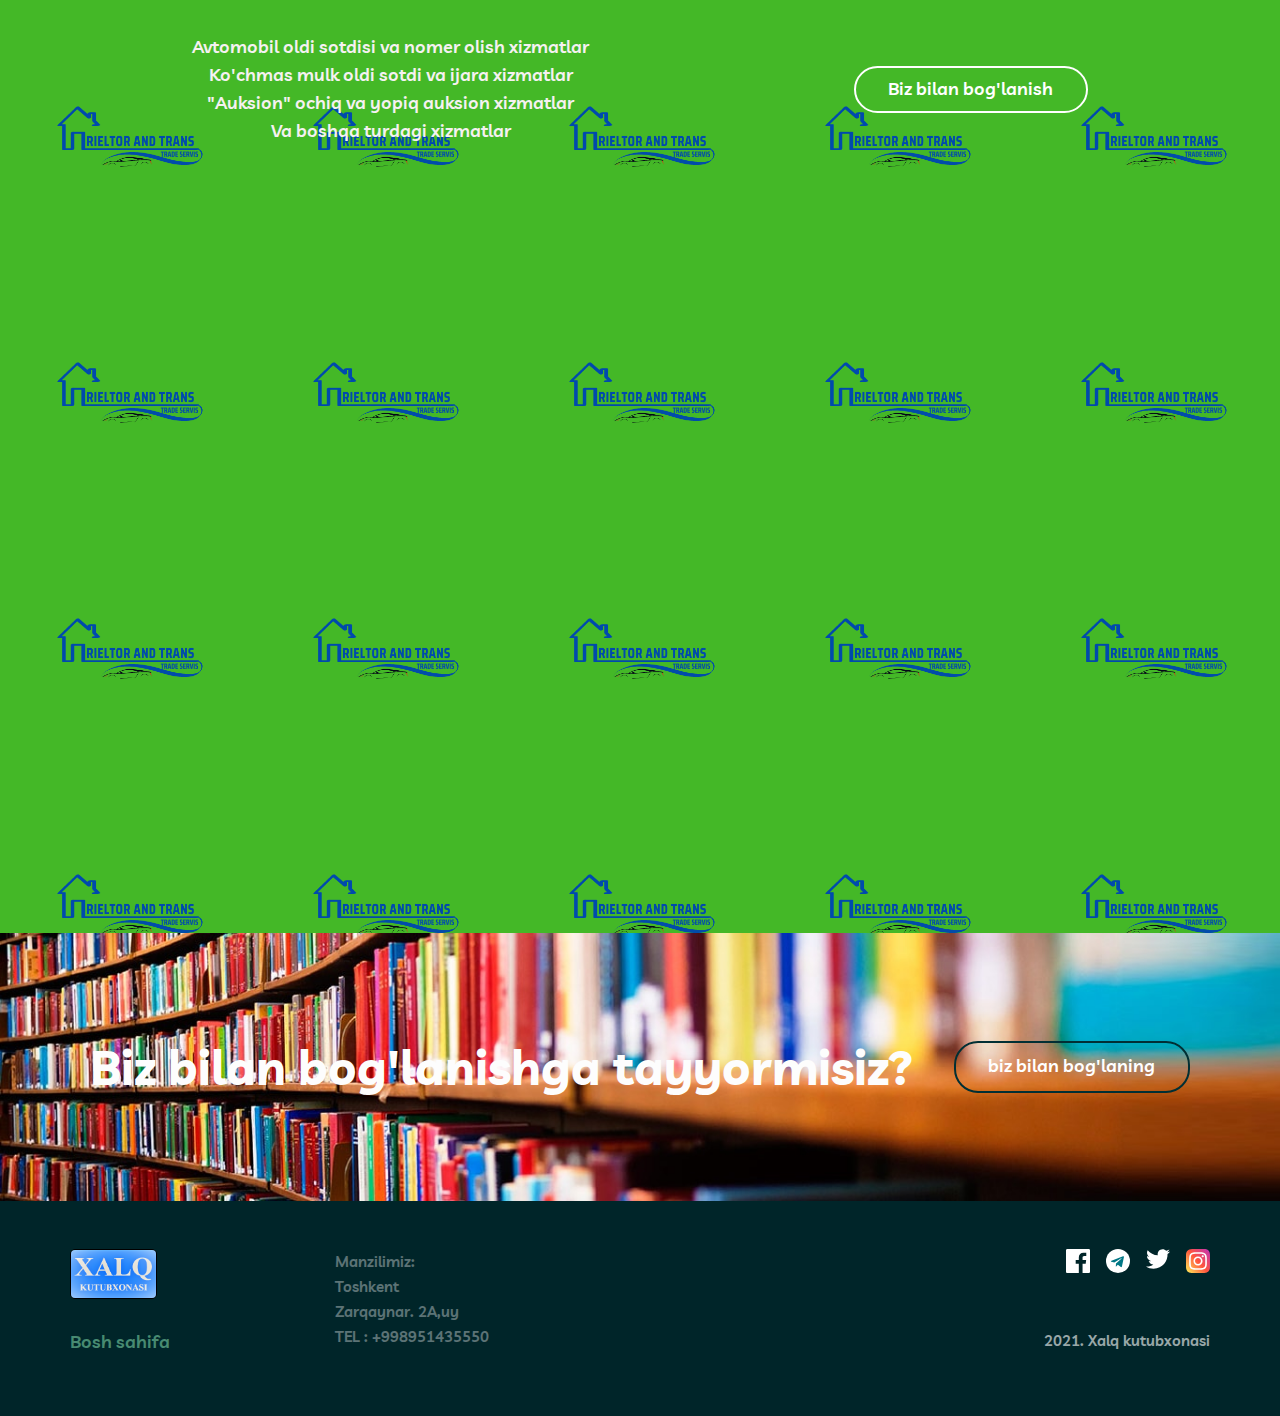
==== commit 11db6ab3: "f1" ====
--- a/index.html
+++ b/index.html
@@ -14,12 +14,12 @@
       <img src="./images/icon/close.svg" alt="">
     </a>
     <div class="burger" id="burger">
-      <a href="./index.html" class="burger__link">Hadya kitoblar</a>
-      <a href="./index1.html" class="burger__link">Diniy kitoblar</a>
-      <a href="./index2.html" class="burger__link">Darslik kitoblar</a>
-      <a href="./index3.html" class="burger__link">Jurnallar</a>
+      <a href="./index.html" class="burger__link">Avtomobil oldi sotdisi va nomer olish xizmatlar</a>
+      <a href="./index1.html" class="burger__link">Ko'chmas mulk oldi sotdi va ijara xizmatlar</a>
+      <a href="./index2.html" class="burger__link">"Auksion" ochiq va yopiq auksion xizmatlar</a>
+      <a href="./index3.html" class="burger__link">Va boshqa turdagi xizmatlar</a>
       <!-- <a href="#" class="burger__link">Boshqa bo'limlar</a> -->
-      <a href="tel: +998951435550" class="burger__btn">Biz bilan bog`lanish</a>
+      <a href="tel: +998997460841" class="burger__btn">Biz bilan bog`lanish</a>
     </div>
   </div>
 
@@ -29,18 +29,18 @@
       <div class="nav">
   
         <div class="nav__left">
-          <a style="color: rgb(255, 255, 255); font-weight: bold;" href="https://xalqkutubxonasi.uz" class="nav__left-logo">
-            <img  class="nav__left-logo-img" src="./images/logo.png" alt="">
+          <a style="color: rgb(255, 255, 255); font-weight: bold;" href="https://rieltorandtranstradeservis.uz" class="nav__left-logo">
+            <!-- <img  class="nav__left-logo-img" src="./images/png2svg/1.svg" alt=""> -->
           </a>
           <!-- <a href="#" class="myteam-link home">Bosh sahifa</a> -->
-          <a href="./index.html" class="myteam-link">Hadya kitoblar</a>
-          <a href="./index1.html" class="myteam-link">Diniy kitoblar</a>
-          <a href="./index2.html" class="myteam-link">Darslik kitoblar</a>
-          <a href="./index3.html" class="myteam-link">Jurnallar</a>
+          <a href="./index.html" class="myteam-link">Avtomobil oldi sotdisi va nomer olish xizmatlar</a>
+          <a href="./index1.html" class="myteam-link">Ko'chmas mulk oldi sotdi va ijara xizmatlar</a>
+          <a href="./index2.html" class="myteam-link">"Auksion" ochiq va yopiq auksion xizmatlar </a>
+          <a href="./index3.html" class="myteam-link">Va boshqa turdagi xizmatlar</a>
           <!-- <a href="#" class="burger__link">Boshqa bo'limlar</a> -->
         </div>
         <div class="nav__right">
-          <a href="tel: +998951435550" class="nav__right-btn">
+          <a href="tel: +998997460841" class="nav__right-btn">
             Biz bilan bog'lanish
           </a>
           <div class="burger">
@@ -63,434 +63,7 @@
     </div>
   </header>
 
-  <div class="about-section">
-    <h2 class="about-section__title">HADYA QUR`ONLAR SIZ BUNI <span>BEPUL</span> OLISHINGIZ MUMKIN</h2>
-    <div class="about-section__inner container">
-
-      <div class="inner-item" data-item-order="0">
-        <img src="./images/quron/quron1.jpg" alt="author" class="author-img">
-        <a href="#" class="author-name">1</a>
-        <p class="author-prof">QUR`ON</p>
-        <div class="btn" id="btn-more" data-btn-order="0">
-          <a href="javascript:void(0)">
-            <svg width="56" height="56" viewBox="0 0 56 56"  xmlns="http://www.w3.org/2000/svg">
-              <circle cx="28" cy="28" r="28" />
-              <path fill-rule="evenodd" clip-rule="evenodd" d="M30 20H26V26H20V30H26V36H30V30H36V26H30V20Z" fill="#000" />
-            </svg
-          </a>
-          <div class="item-opened" id="item-opened" data-item-order="0">
-          <!-- <a href="#" class="author-name">Nikita Marks</a> -->
-          
-          <!-- <p class="author-text">“Empowered teams create truly amazing products. Set the north star and let them follow it.”</p> -->
-          <div class="social">
-            <a href="javascript:void(0)">
-                <img src="./images/quron/quron1.1.jpg" alt="">
-                <!-- <svg class="soc twitter" width="24" height="20" viewBox="0 0 24 20"  xmlns="http://www.w3.org/2000/svg">
-                    <path d="M24 2.309C23.117 2.701 22.168 2.965 21.172 3.084C22.189 2.475 22.97 1.51 23.337 0.36C22.386 0.924 21.332 1.334 20.21 1.555C19.313 0.598 18.032 0 16.616 0C13.437 0 11.101 2.966 11.819 6.045C7.728 5.84 4.1 3.88 1.671 0.901C0.381 3.114 1.002 6.009 3.194 7.475C2.388 7.449 1.628 7.228 0.965 6.859C0.911 9.14 2.546 11.274 4.914 11.749C4.221 11.937 3.462 11.981 2.69 11.833C3.316 13.789 5.134 15.212 7.29 15.252C5.22 16.875 2.612 17.6 0 17.292C2.179 18.689 4.768 19.504 7.548 19.504C16.69 19.504 21.855 11.783 21.543 4.858C22.505 4.163 23.34 3.296 24 2.309Z"/>
-                </svg> -->
-            </a>
-            <P style="position: absolute; top: 0; color:#fff;">Ichkari ko'rinishi</P>
-
-            <!-- <a href="javascript:void(0)">
-              <svg class="soc shape" width="20" height="20" viewBox="0 0 20 20" xmlns="http://www.w3.org/2000/svg">
-                <path fill-rule="evenodd" clip-rule="evenodd" d="M2 0H18C19.1 0 20 0.9 20 2V18C20 19.1 19.1 20 18 20H2C0.9 20 0 19.1 0 18V2C0 0.9 0.9 0 2 0ZM6 17V8H3V17H6ZM4.5 6.3C3.5 6.3 2.7 5.5 2.7 4.5C2.7 3.5 3.5 2.7 4.5 2.7C5.5 2.7 6.3 3.5 6.3 4.5C6.3 5.5 5.5 6.3 4.5 6.3ZM14 17H17V11.3C17 9.4 15.4 7.8 13.5 7.8C12.6 7.8 11.5 8.4 11 9.2V8H8V17H11V11.7C11 10.9 11.7 10.2 12.5 10.2C13.3 10.2 14 10.9 14 11.7V17Z" />
-                </svg>
-            </a> -->
-     
-          </div>
-        </div>
-        </div>
-        
-      </div>
-      
-
-      <div class="inner-item" data-item-order="1">
-        <img src="./images/quron/quron2.jpg" alt="author" class="author-img">
-        <a href="#" class="author-name">1</a>
-        <p class="author-prof">QUR`ON</p>
-        <div class="btn red" id="btn-more2" data-btn-order="1">
-          <a href="javascript:void(0)">
-            <svg width="56" height="56" viewBox="0 0 56 56"  xmlns="http://www.w3.org/2000/svg">
-              <circle cx="28" cy="28" r="28" />
-              <path fill-rule="evenodd" clip-rule="evenodd" d="M30 20H26V26H20V30H26V36H30V30H36V26H30V20Z" fill="#000" />
-              </svg
-          </a>
-          <div class="item-opened" id="item-opened2" data-item-order="1">
-            <!-- <a href="#" class="author-name">Cristian Duncan</a> -->
-            <!-- <p class="author-text">“Empowered teams create truly amazing products. Set the north star and let them follow it.”</p> -->
-            <div class="social">
-              <a href="javascript:void(0)">
-                  <img src="./images/quron/quron2.2.jpg" alt="">
-  
-                <!-- <svg class="soc twitter" width="24" height="20" viewBox="0 0 24 20"  xmlns="http://www.w3.org/2000/svg">
-                  <path d="M24 2.309C23.117 2.701 22.168 2.965 21.172 3.084C22.189 2.475 22.97 1.51 23.337 0.36C22.386 0.924 21.332 1.334 20.21 1.555C19.313 0.598 18.032 0 16.616 0C13.437 0 11.101 2.966 11.819 6.045C7.728 5.84 4.1 3.88 1.671 0.901C0.381 3.114 1.002 6.009 3.194 7.475C2.388 7.449 1.628 7.228 0.965 6.859C0.911 9.14 2.546 11.274 4.914 11.749C4.221 11.937 3.462 11.981 2.69 11.833C3.316 13.789 5.134 15.212 7.29 15.252C5.22 16.875 2.612 17.6 0 17.292C2.179 18.689 4.768 19.504 7.548 19.504C16.69 19.504 21.855 11.783 21.543 4.858C22.505 4.163 23.34 3.296 24 2.309Z"/>
-                  </svg> -->
-              </a>
-              <P style="position: absolute; top: 0; color:#fff;">Ichkari ko'rinishi</P>
-  
-              <!-- <a href="javascript:void(0)">
-                <svg class="soc shape" width="20" height="20" viewBox="0 0 20 20" xmlns="http://www.w3.org/2000/svg">
-                  <path fill-rule="evenodd" clip-rule="evenodd" d="M2 0H18C19.1 0 20 0.9 20 2V18C20 19.1 19.1 20 18 20H2C0.9 20 0 19.1 0 18V2C0 0.9 0.9 0 2 0ZM6 17V8H3V17H6ZM4.5 6.3C3.5 6.3 2.7 5.5 2.7 4.5C2.7 3.5 3.5 2.7 4.5 2.7C5.5 2.7 6.3 3.5 6.3 4.5C6.3 5.5 5.5 6.3 4.5 6.3ZM14 17H17V11.3C17 9.4 15.4 7.8 13.5 7.8C12.6 7.8 11.5 8.4 11 9.2V8H8V17H11V11.7C11 10.9 11.7 10.2 12.5 10.2C13.3 10.2 14 10.9 14 11.7V17Z" />
-                  </svg>
-              </a> -->
-    
-            </div>
-          </div>
-        </div>
-      </div>
-
-      <div class="inner-item " data-item-order="2">
-        <img src="./images/quron/quron3.jpg" alt="author" class="author-img">
-        <a href="javascript:void(0)" class="author-name" >1</a>
-        <p class="author-prof" >QUR`ON</p>
-
-        <div class="btn red" id="btn-more3" data-btn-order="2">
-          <a href="javascript:void(0)">
-            <svg width="56" height="56" viewBox="0 0 56 56"  xmlns="http://www.w3.org/2000/svg">
-              <circle cx="28" cy="28" r="28" />
-              <path fill-rule="evenodd" clip-rule="evenodd" d="M30 20H26V26H20V30H26V36H30V30H36V26H30V20Z" fill="#000" />
-              </svg
-          </a>
-          <div class="item-opened" id="item-opened3" data-item-order="2">
-            <!-- <a href="#" class="author-name">Cruz Hamer</a> -->
-            <!-- <p class="author-text">“Empowered teams create truly amazing products. Set the north star and let them follow it.”</p> -->
-            <div class="social">
-  
-              <a href="javascript:void(0)">
-                  <img src="./images/quron/quron3.2.jpg" alt="">
-                <!-- <svg class="soc twitter" width="24" height="20" viewBox="0 0 24 20"  xmlns="http://www.w3.org/2000/svg">
-                  <path d="M24 2.309C23.117 2.701 22.168 2.965 21.172 3.084C22.189 2.475 22.97 1.51 23.337 0.36C22.386 0.924 21.332 1.334 20.21 1.555C19.313 0.598 18.032 0 16.616 0C13.437 0 11.101 2.966 11.819 6.045C7.728 5.84 4.1 3.88 1.671 0.901C0.381 3.114 1.002 6.009 3.194 7.475C2.388 7.449 1.628 7.228 0.965 6.859C0.911 9.14 2.546 11.274 4.914 11.749C4.221 11.937 3.462 11.981 2.69 11.833C3.316 13.789 5.134 15.212 7.29 15.252C5.22 16.875 2.612 17.6 0 17.292C2.179 18.689 4.768 19.504 7.548 19.504C16.69 19.504 21.855 11.783 21.543 4.858C22.505 4.163 23.34 3.296 24 2.309Z"/>
-                  </svg> -->
-              </a>
-              <P style="position: absolute; top: 0; color:#fff;">Ichkari ko'rinishi</P>
-              <!-- <a href="javascript:void(0)">
-                <svg class="soc shape" width="20" height="20" viewBox="0 0 20 20" xmlns="http://www.w3.org/2000/svg">
-                  <path fill-rule="evenodd" clip-rule="evenodd" d="M2 0H18C19.1 0 20 0.9 20 2V18C20 19.1 19.1 20 18 20H2C0.9 20 0 19.1 0 18V2C0 0.9 0.9 0 2 0ZM6 17V8H3V17H6ZM4.5 6.3C3.5 6.3 2.7 5.5 2.7 4.5C2.7 3.5 3.5 2.7 4.5 2.7C5.5 2.7 6.3 3.5 6.3 4.5C6.3 5.5 5.5 6.3 4.5 6.3ZM14 17H17V11.3C17 9.4 15.4 7.8 13.5 7.8C12.6 7.8 11.5 8.4 11 9.2V8H8V17H11V11.7C11 10.9 11.7 10.2 12.5 10.2C13.3 10.2 14 10.9 14 11.7V17Z" />
-                  </svg>
-              </a> -->
-    
-            </div>
-          </div>
-        </div>
-
-      </div>
-
-      <div class="inner-item" data-item-order="3">
-        <img src="./images/quron/quron4.jpg" alt="author" class="author-img">
-        <a href="#" class="author-name">1</a>
-        <p class="author-prof">QUR`ON</p>
-        <div class="btn red" id="btn-more4" data-btn-order="3">
-          <a href="javascript:void(0)">
-            <svg width="56" height="56" viewBox="0 0 56 56"  xmlns="http://www.w3.org/2000/svg">
-              <circle cx="28" cy="28" r="28" />
-              <path fill-rule="evenodd" clip-rule="evenodd" d="M30 20H26V26H20V30H26V36H30V30H36V26H30V20Z" fill="#000" />
-              </svg
-          </a>
-          <div class="item-opened" id="item-opened4" data-item-order="3">
-            <!-- <a href="#" class="author-name">Drake Heaton</a> -->
-            <!-- <p class="author-text">“Empowered teams create truly amazing products. Set the north star and let them follow it.”</p> -->
-            <div class="social">
-  
-              <a href="javascript:void(0)">
-                  <img src="./images/quron/quron4.2.jpg" alt="">
-                <!-- <svg class="soc twitter" width="24" height="20" viewBox="0 0 24 20"  xmlns="http://www.w3.org/2000/svg">
-                  <path d="M24 2.309C23.117 2.701 22.168 2.965 21.172 3.084C22.189 2.475 22.97 1.51 23.337 0.36C22.386 0.924 21.332 1.334 20.21 1.555C19.313 0.598 18.032 0 16.616 0C13.437 0 11.101 2.966 11.819 6.045C7.728 5.84 4.1 3.88 1.671 0.901C0.381 3.114 1.002 6.009 3.194 7.475C2.388 7.449 1.628 7.228 0.965 6.859C0.911 9.14 2.546 11.274 4.914 11.749C4.221 11.937 3.462 11.981 2.69 11.833C3.316 13.789 5.134 15.212 7.29 15.252C5.22 16.875 2.612 17.6 0 17.292C2.179 18.689 4.768 19.504 7.548 19.504C16.69 19.504 21.855 11.783 21.543 4.858C22.505 4.163 23.34 3.296 24 2.309Z"/>
-                  </svg> -->
-              </a>
-              <P style="position: absolute; top: 0; color:#fff;">Ichkari ko'rinishi</P>
-              <!-- <a href="javascript:void(0)">
-                <svg class="soc shape" width="20" height="20" viewBox="0 0 20 20" xmlns="http://www.w3.org/2000/svg">
-                  <path fill-rule="evenodd" clip-rule="evenodd" d="M2 0H18C19.1 0 20 0.9 20 2V18C20 19.1 19.1 20 18 20H2C0.9 20 0 19.1 0 18V2C0 0.9 0.9 0 2 0ZM6 17V8H3V17H6ZM4.5 6.3C3.5 6.3 2.7 5.5 2.7 4.5C2.7 3.5 3.5 2.7 4.5 2.7C5.5 2.7 6.3 3.5 6.3 4.5C6.3 5.5 5.5 6.3 4.5 6.3ZM14 17H17V11.3C17 9.4 15.4 7.8 13.5 7.8C12.6 7.8 11.5 8.4 11 9.2V8H8V17H11V11.7C11 10.9 11.7 10.2 12.5 10.2C13.3 10.2 14 10.9 14 11.7V17Z" />
-                  </svg>
-              </a> -->
-    
-            </div>
-          </div>
-        </div>
-
-      </div>
-
-      <div class="inner-item" data-item-order="4">
-        <img src="./images/quron/quron5.jpg" alt="author" class="author-img">
-        <a href="#" class="author-name">1</a>
-        <p class="author-prof">QUR`ON</p>
-        <div class="btn red" id="btn-more5" data-btn-order="4">
-          <a href="javascript:void(0)">
-            <svg width="56" height="56" viewBox="0 0 56 56"  xmlns="http://www.w3.org/2000/svg">
-              <circle cx="28" cy="28" r="28" />
-              <path fill-rule="evenodd" clip-rule="evenodd" d="M30 20H26V26H20V30H26V36H30V30H36V26H30V20Z" fill="#000" />
-              </svg
-          </a>
-          <div class="item-opened" id="item-opened5" data-item-order="4">
-            <!-- <a href="#" class="author-name">Griffin Wiser</a> -->
-            <!-- <p class="author-text">“Empowered teams create truly amazing products. Set the north star and let them follow it.”</p> -->
-            <div class="social">
-  
-              <a href="javascript:void(0)">
-                  <img src="./images/quron/quron5.2.jpg" alt="">
-                <!-- <svg class="soc twitter" width="24" height="20" viewBox="0 0 24 20"  xmlns="http://www.w3.org/2000/svg">
-                  <path d="M24 2.309C23.117 2.701 22.168 2.965 21.172 3.084C22.189 2.475 22.97 1.51 23.337 0.36C22.386 0.924 21.332 1.334 20.21 1.555C19.313 0.598 18.032 0 16.616 0C13.437 0 11.101 2.966 11.819 6.045C7.728 5.84 4.1 3.88 1.671 0.901C0.381 3.114 1.002 6.009 3.194 7.475C2.388 7.449 1.628 7.228 0.965 6.859C0.911 9.14 2.546 11.274 4.914 11.749C4.221 11.937 3.462 11.981 2.69 11.833C3.316 13.789 5.134 15.212 7.29 15.252C5.22 16.875 2.612 17.6 0 17.292C2.179 18.689 4.768 19.504 7.548 19.504C16.69 19.504 21.855 11.783 21.543 4.858C22.505 4.163 23.34 3.296 24 2.309Z"/>
-                  </svg> -->
-              </a>
-              <P style="position: absolute; top: 0; color:#fff;">Ichkari ko'rinishi</P>
-              <!-- <a href="javascript:void(0)">
-                <svg class="soc shape" width="20" height="20" viewBox="0 0 20 20" xmlns="http://www.w3.org/2000/svg">
-                  <path fill-rule="evenodd" clip-rule="evenodd" d="M2 0H18C19.1 0 20 0.9 20 2V18C20 19.1 19.1 20 18 20H2C0.9 20 0 19.1 0 18V2C0 0.9 0.9 0 2 0ZM6 17V8H3V17H6ZM4.5 6.3C3.5 6.3 2.7 5.5 2.7 4.5C2.7 3.5 3.5 2.7 4.5 2.7C5.5 2.7 6.3 3.5 6.3 4.5C6.3 5.5 5.5 6.3 4.5 6.3ZM14 17H17V11.3C17 9.4 15.4 7.8 13.5 7.8C12.6 7.8 11.5 8.4 11 9.2V8H8V17H11V11.7C11 10.9 11.7 10.2 12.5 10.2C13.3 10.2 14 10.9 14 11.7V17Z" />
-                  </svg>
-              </a> -->
-    
-            </div>
-          </div>
-        </div>
-
-      </div>
-
-      <div class="inner-item" data-item-order="5">
-        <img src="./images/quron/quron7.jpg" alt="author" class="author-img">
-        <a href="#" class="author-name">1</a>
-        <p class="author-prof">QUR`ON</p>
-        <div class="btn red" id="btn-more6" data-btn-order="5">
-          <a href="javascript:void(0)">
-            <svg width="56" height="56" viewBox="0 0 56 56"  xmlns="http://www.w3.org/2000/svg">
-              <circle cx="28" cy="28" r="28" />
-              <path fill-rule="evenodd" clip-rule="evenodd" d="M30 20H26V26H20V30H26V36H30V30H36V26H30V20Z" fill="#000" />
-              </svg
-          </a>
-          <div class="item-opened" id="item-opened6" data-item-order="6">
-            <!-- <a href="#" class="author-name">Aden Allan</a> -->
-            <!-- <p class="author-text">“Empowered teams create truly amazing products. Set the north star and let them follow it.”</p> -->
-            <div class="social">
-  
-              <a href="javascript:void(0)">
-                  <img src="./images/quron/quron7.1.jpg" alt="">
-                <!-- <svg class="soc twitter" width="24" height="20" viewBox="0 0 24 20"  xmlns="http://www.w3.org/2000/svg">
-                  <path d="M24 2.309C23.117 2.701 22.168 2.965 21.172 3.084C22.189 2.475 22.97 1.51 23.337 0.36C22.386 0.924 21.332 1.334 20.21 1.555C19.313 0.598 18.032 0 16.616 0C13.437 0 11.101 2.966 11.819 6.045C7.728 5.84 4.1 3.88 1.671 0.901C0.381 3.114 1.002 6.009 3.194 7.475C2.388 7.449 1.628 7.228 0.965 6.859C0.911 9.14 2.546 11.274 4.914 11.749C4.221 11.937 3.462 11.981 2.69 11.833C3.316 13.789 5.134 15.212 7.29 15.252C5.22 16.875 2.612 17.6 0 17.292C2.179 18.689 4.768 19.504 7.548 19.504C16.69 19.504 21.855 11.783 21.543 4.858C22.505 4.163 23.34 3.296 24 2.309Z"/>
-                  </svg> -->
-              </a>
-              <P style="position: absolute; top: 0; color:#fff;">Ichkari ko'rinishi</P>
-              <!-- <a href="javascript:void(0)">
-                <svg class="soc shape" width="20" height="20" viewBox="0 0 20 20" xmlns="http://www.w3.org/2000/svg">
-                  <path fill-rule="evenodd" clip-rule="evenodd" d="M2 0H18C19.1 0 20 0.9 20 2V18C20 19.1 19.1 20 18 20H2C0.9 20 0 19.1 0 18V2C0 0.9 0.9 0 2 0ZM6 17V8H3V17H6ZM4.5 6.3C3.5 6.3 2.7 5.5 2.7 4.5C2.7 3.5 3.5 2.7 4.5 2.7C5.5 2.7 6.3 3.5 6.3 4.5C6.3 5.5 5.5 6.3 4.5 6.3ZM14 17H17V11.3C17 9.4 15.4 7.8 13.5 7.8C12.6 7.8 11.5 8.4 11 9.2V8H8V17H11V11.7C11 10.9 11.7 10.2 12.5 10.2C13.3 10.2 14 10.9 14 11.7V17Z" />
-                  </svg>
-              </a> -->
-    
-            </div>
-          </div>
-        </div>
-
-      </div>
-
-      <div class="inner-item" data-item-order="6">
-        <img src="./images/quron/quron6.jpg" alt="author" class="author-img">
-        <a href="#" class="author-name">1</a>
-        <p class="author-prof">QUR`ON</p>
-        <div class="btn red" id="btn-more6" data-btn-order="6">
-          <a href="javascript:void(0)">
-            <svg width="56" height="56" viewBox="0 0 56 56"  xmlns="http://www.w3.org/2000/svg">
-              <circle cx="28" cy="28" r="28" />
-              <path fill-rule="evenodd" clip-rule="evenodd" d="M30 20H26V26H20V30H26V36H30V30H36V26H30V20Z" fill="#000" />
-              </svg
-          </a>
-          <div class="item-opened" id="item-opened6" data-item-order="6">
-            <!-- <a href="#" class="author-name">Aden Allan</a> -->
-            <!-- <p class="author-text">“Empowered teams create truly amazing products. Set the north star and let them follow it.”</p> -->
-            <div class="social">
-  
-              <a href="javascript:void(0)">
-                  <img src="./images/quron/quron6.1.jpg" alt="">
-                <!-- <svg class="soc twitter" width="24" height="20" viewBox="0 0 24 20"  xmlns="http://www.w3.org/2000/svg">
-                  <path d="M24 2.309C23.117 2.701 22.168 2.965 21.172 3.084C22.189 2.475 22.97 1.51 23.337 0.36C22.386 0.924 21.332 1.334 20.21 1.555C19.313 0.598 18.032 0 16.616 0C13.437 0 11.101 2.966 11.819 6.045C7.728 5.84 4.1 3.88 1.671 0.901C0.381 3.114 1.002 6.009 3.194 7.475C2.388 7.449 1.628 7.228 0.965 6.859C0.911 9.14 2.546 11.274 4.914 11.749C4.221 11.937 3.462 11.981 2.69 11.833C3.316 13.789 5.134 15.212 7.29 15.252C5.22 16.875 2.612 17.6 0 17.292C2.179 18.689 4.768 19.504 7.548 19.504C16.69 19.504 21.855 11.783 21.543 4.858C22.505 4.163 23.34 3.296 24 2.309Z"/>
-                  </svg> -->
-              </a>
-              <P style="position: absolute; top: 0; color:#fff;">Ichkari ko'rinishi</P>
-              <!-- <a href="javascript:void(0)">
-                <svg class="soc shape" width="20" height="20" viewBox="0 0 20 20" xmlns="http://www.w3.org/2000/svg">
-                  <path fill-rule="evenodd" clip-rule="evenodd" d="M2 0H18C19.1 0 20 0.9 20 2V18C20 19.1 19.1 20 18 20H2C0.9 20 0 19.1 0 18V2C0 0.9 0.9 0 2 0ZM6 17V8H3V17H6ZM4.5 6.3C3.5 6.3 2.7 5.5 2.7 4.5C2.7 3.5 3.5 2.7 4.5 2.7C5.5 2.7 6.3 3.5 6.3 4.5C6.3 5.5 5.5 6.3 4.5 6.3ZM14 17H17V11.3C17 9.4 15.4 7.8 13.5 7.8C12.6 7.8 11.5 8.4 11 9.2V8H8V17H11V11.7C11 10.9 11.7 10.2 12.5 10.2C13.3 10.2 14 10.9 14 11.7V17Z" />
-                  </svg>
-              </a> -->
-    
-            </div>
-          </div>
-        </div>
-
-      </div>
-
-      <div class="inner-item" data-item-order="7">
-        <img src="./images/quron/quron8.jpg" alt="author" class="author-img">
-        <a href="#" class="author-name">1</a>
-        <p class="author-prof">QUR`ON</p>
-        <div class="btn red" id="btn-more6" data-btn-order="7">
-          <a href="javascript:void(0)">
-            <svg width="56" height="56" viewBox="0 0 56 56"  xmlns="http://www.w3.org/2000/svg">
-              <circle cx="28" cy="28" r="28" />
-              <path fill-rule="evenodd" clip-rule="evenodd" d="M30 20H26V26H20V30H26V36H30V30H36V26H30V20Z" fill="#000" />
-              </svg
-          </a>
-          <div class="item-opened" id="item-opened6" data-item-order="7">
-            <!-- <a href="#" class="author-name">Aden Allan</a> -->
-            <!-- <p class="author-text">“Empowered teams create truly amazing products. Set the north star and let them follow it.”</p> -->
-            <div class="social">
-  
-              <a href="javascript:void(0)">
-                  <img src="./images/quron/quron8.1.jpg" alt="">
-                <!-- <svg class="soc twitter" width="24" height="20" viewBox="0 0 24 20"  xmlns="http://www.w3.org/2000/svg">
-                  <path d="M24 2.309C23.117 2.701 22.168 2.965 21.172 3.084C22.189 2.475 22.97 1.51 23.337 0.36C22.386 0.924 21.332 1.334 20.21 1.555C19.313 0.598 18.032 0 16.616 0C13.437 0 11.101 2.966 11.819 6.045C7.728 5.84 4.1 3.88 1.671 0.901C0.381 3.114 1.002 6.009 3.194 7.475C2.388 7.449 1.628 7.228 0.965 6.859C0.911 9.14 2.546 11.274 4.914 11.749C4.221 11.937 3.462 11.981 2.69 11.833C3.316 13.789 5.134 15.212 7.29 15.252C5.22 16.875 2.612 17.6 0 17.292C2.179 18.689 4.768 19.504 7.548 19.504C16.69 19.504 21.855 11.783 21.543 4.858C22.505 4.163 23.34 3.296 24 2.309Z"/>
-                  </svg> -->
-              </a>
-              <P style="position: absolute; top: 0; color:#fff;">Ichkari ko'rinishi</P>
-              <!-- <a href="javascript:void(0)">
-                <svg class="soc shape" width="20" height="20" viewBox="0 0 20 20" xmlns="http://www.w3.org/2000/svg">
-                  <path fill-rule="evenodd" clip-rule="evenodd" d="M2 0H18C19.1 0 20 0.9 20 2V18C20 19.1 19.1 20 18 20H2C0.9 20 0 19.1 0 18V2C0 0.9 0.9 0 2 0ZM6 17V8H3V17H6ZM4.5 6.3C3.5 6.3 2.7 5.5 2.7 4.5C2.7 3.5 3.5 2.7 4.5 2.7C5.5 2.7 6.3 3.5 6.3 4.5C6.3 5.5 5.5 6.3 4.5 6.3ZM14 17H17V11.3C17 9.4 15.4 7.8 13.5 7.8C12.6 7.8 11.5 8.4 11 9.2V8H8V17H11V11.7C11 10.9 11.7 10.2 12.5 10.2C13.3 10.2 14 10.9 14 11.7V17Z" />
-                  </svg>
-              </a> -->
-    
-            </div>
-          </div>
-        </div>
-
-      </div>
-
-      <div class="inner-item" data-item-order="8">
-        <img src="./images/quron/quron9.jpg" alt="author" class="author-img">
-        <a href="#" class="author-name">1</a>
-        <p class="author-prof">QUR`ON</p>
-        <div class="btn red" id="btn-more6" data-btn-order="8">
-          <a href="javascript:void(0)">
-            <svg width="56" height="56" viewBox="0 0 56 56"  xmlns="http://www.w3.org/2000/svg">
-              <circle cx="28" cy="28" r="28" />
-              <path fill-rule="evenodd" clip-rule="evenodd" d="M30 20H26V26H20V30H26V36H30V30H36V26H30V20Z" fill="#000" />
-              </svg
-          </a>
-          <div class="item-opened" id="item-opened6" data-item-order="8">
-            <!-- <a href="#" class="author-name">Aden Allan</a> -->
-            <!-- <p class="author-text">“Empowered teams create truly amazing products. Set the north star and let them follow it.”</p> -->
-            <div class="social">
-  
-              <a href="javascript:void(0)">
-                  <img src="./images/quron/quron9.1.jpg" alt="">
-                <!-- <svg class="soc twitter" width="24" height="20" viewBox="0 0 24 20"  xmlns="http://www.w3.org/2000/svg">
-                  <path d="M24 2.309C23.117 2.701 22.168 2.965 21.172 3.084C22.189 2.475 22.97 1.51 23.337 0.36C22.386 0.924 21.332 1.334 20.21 1.555C19.313 0.598 18.032 0 16.616 0C13.437 0 11.101 2.966 11.819 6.045C7.728 5.84 4.1 3.88 1.671 0.901C0.381 3.114 1.002 6.009 3.194 7.475C2.388 7.449 1.628 7.228 0.965 6.859C0.911 9.14 2.546 11.274 4.914 11.749C4.221 11.937 3.462 11.981 2.69 11.833C3.316 13.789 5.134 15.212 7.29 15.252C5.22 16.875 2.612 17.6 0 17.292C2.179 18.689 4.768 19.504 7.548 19.504C16.69 19.504 21.855 11.783 21.543 4.858C22.505 4.163 23.34 3.296 24 2.309Z"/>
-                  </svg> -->
-              </a>
-              <P style="position: absolute; top: 0; color:#fff;">Ichkari ko'rinishi</P>
-              <!-- <a href="javascript:void(0)">
-                <svg class="soc shape" width="20" height="20" viewBox="0 0 20 20" xmlns="http://www.w3.org/2000/svg">
-                  <path fill-rule="evenodd" clip-rule="evenodd" d="M2 0H18C19.1 0 20 0.9 20 2V18C20 19.1 19.1 20 18 20H2C0.9 20 0 19.1 0 18V2C0 0.9 0.9 0 2 0ZM6 17V8H3V17H6ZM4.5 6.3C3.5 6.3 2.7 5.5 2.7 4.5C2.7 3.5 3.5 2.7 4.5 2.7C5.5 2.7 6.3 3.5 6.3 4.5C6.3 5.5 5.5 6.3 4.5 6.3ZM14 17H17V11.3C17 9.4 15.4 7.8 13.5 7.8C12.6 7.8 11.5 8.4 11 9.2V8H8V17H11V11.7C11 10.9 11.7 10.2 12.5 10.2C13.3 10.2 14 10.9 14 11.7V17Z" />
-                  </svg>
-              </a> -->
-    
-            </div>
-          </div>
-        </div>
-
-      </div>
-
-      <div class="inner-item" data-item-order="9">
-        <img src="./images/quron/muallimiSoniy.jpg" alt="author" class="author-img">
-        <a href="#" class="author-name">1</a>
-        <p class="author-prof">MUALLIMI SONIY</p>
-        <div class="btn red" id="btn-more6" data-btn-order="9">
-          <a href="javascript:void(0)">
-            <svg width="56" height="56" viewBox="0 0 56 56"  xmlns="http://www.w3.org/2000/svg">
-              <circle cx="28" cy="28" r="28" />
-              <path fill-rule="evenodd" clip-rule="evenodd" d="M30 20H26V26H20V30H26V36H30V30H36V26H30V20Z" fill="#000" />
-              </svg
-          </a>
-          <div class="item-opened" id="item-opened6" data-item-order="9">
-            <!-- <a href="#" class="author-name">Aden Allan</a> -->
-            <!-- <p class="author-text">“Empowered teams create truly amazing products. Set the north star and let them follow it.”</p> -->
-            <div class="social">
-  
-              <a href="javascript:void(0)">
-                  <img src="./images/quron/muallimiSoniy1.jpg" alt="">
-                <!-- <svg class="soc twitter" width="24" height="20" viewBox="0 0 24 20"  xmlns="http://www.w3.org/2000/svg">
-                  <path d="M24 2.309C23.117 2.701 22.168 2.965 21.172 3.084C22.189 2.475 22.97 1.51 23.337 0.36C22.386 0.924 21.332 1.334 20.21 1.555C19.313 0.598 18.032 0 16.616 0C13.437 0 11.101 2.966 11.819 6.045C7.728 5.84 4.1 3.88 1.671 0.901C0.381 3.114 1.002 6.009 3.194 7.475C2.388 7.449 1.628 7.228 0.965 6.859C0.911 9.14 2.546 11.274 4.914 11.749C4.221 11.937 3.462 11.981 2.69 11.833C3.316 13.789 5.134 15.212 7.29 15.252C5.22 16.875 2.612 17.6 0 17.292C2.179 18.689 4.768 19.504 7.548 19.504C16.69 19.504 21.855 11.783 21.543 4.858C22.505 4.163 23.34 3.296 24 2.309Z"/>
-                  </svg> -->
-              </a>
-              <P style="position: absolute; top: 0; color:#fff;">Ichkari ko'rinishi</P>
-              <!-- <a href="javascript:void(0)">
-                <svg class="soc shape" width="20" height="20" viewBox="0 0 20 20" xmlns="http://www.w3.org/2000/svg">
-                  <path fill-rule="evenodd" clip-rule="evenodd" d="M2 0H18C19.1 0 20 0.9 20 2V18C20 19.1 19.1 20 18 20H2C0.9 20 0 19.1 0 18V2C0 0.9 0.9 0 2 0ZM6 17V8H3V17H6ZM4.5 6.3C3.5 6.3 2.7 5.5 2.7 4.5C2.7 3.5 3.5 2.7 4.5 2.7C5.5 2.7 6.3 3.5 6.3 4.5C6.3 5.5 5.5 6.3 4.5 6.3ZM14 17H17V11.3C17 9.4 15.4 7.8 13.5 7.8C12.6 7.8 11.5 8.4 11 9.2V8H8V17H11V11.7C11 10.9 11.7 10.2 12.5 10.2C13.3 10.2 14 10.9 14 11.7V17Z" />
-                  </svg>
-              </a> -->
-    
-            </div>
-          </div>
-        </div>
-
-      </div>
-
-      <div class="inner-item" data-item-order="10">
-        <img src="./images/quron/quron9.jpg" alt="author" class="author-img">
-        <a href="#" class="author-name">1</a>
-        <p class="author-prof">QUR`ON</p>
-        <div class="btn red" id="btn-more6" data-btn-order="10">
-          <a href="javascript:void(0)">
-            <svg width="56" height="56" viewBox="0 0 56 56"  xmlns="http://www.w3.org/2000/svg">
-              <circle cx="28" cy="28" r="28" />
-              <path fill-rule="evenodd" clip-rule="evenodd" d="M30 20H26V26H20V30H26V36H30V30H36V26H30V20Z" fill="#000" />
-              </svg
-          </a>
-          <div class="item-opened" id="item-opened6" data-item-order="10">
-            <!-- <a href="#" class="author-name">Aden Allan</a> -->
-            <!-- <p class="author-text">“Empowered teams create truly amazing products. Set the north star and let them follow it.”</p> -->
-            <div class="social">
-  
-              <a href="javascript:void(0)">
-                  <img src="./images/quron/quron9.1.jpg" alt="">
-                <!-- <svg class="soc twitter" width="24" height="20" viewBox="0 0 24 20"  xmlns="http://www.w3.org/2000/svg">
-                  <path d="M24 2.309C23.117 2.701 22.168 2.965 21.172 3.084C22.189 2.475 22.97 1.51 23.337 0.36C22.386 0.924 21.332 1.334 20.21 1.555C19.313 0.598 18.032 0 16.616 0C13.437 0 11.101 2.966 11.819 6.045C7.728 5.84 4.1 3.88 1.671 0.901C0.381 3.114 1.002 6.009 3.194 7.475C2.388 7.449 1.628 7.228 0.965 6.859C0.911 9.14 2.546 11.274 4.914 11.749C4.221 11.937 3.462 11.981 2.69 11.833C3.316 13.789 5.134 15.212 7.29 15.252C5.22 16.875 2.612 17.6 0 17.292C2.179 18.689 4.768 19.504 7.548 19.504C16.69 19.504 21.855 11.783 21.543 4.858C22.505 4.163 23.34 3.296 24 2.309Z"/>
-                  </svg> -->
-              </a>
-              <P style="position: absolute; top: 0; color:#fff;">Ichkari ko'rinishi</P>
-              <!-- <a href="javascript:void(0)">
-                <svg class="soc shape" width="20" height="20" viewBox="0 0 20 20" xmlns="http://www.w3.org/2000/svg">
-                  <path fill-rule="evenodd" clip-rule="evenodd" d="M2 0H18C19.1 0 20 0.9 20 2V18C20 19.1 19.1 20 18 20H2C0.9 20 0 19.1 0 18V2C0 0.9 0.9 0 2 0ZM6 17V8H3V17H6ZM4.5 6.3C3.5 6.3 2.7 5.5 2.7 4.5C2.7 3.5 3.5 2.7 4.5 2.7C5.5 2.7 6.3 3.5 6.3 4.5C6.3 5.5 5.5 6.3 4.5 6.3ZM14 17H17V11.3C17 9.4 15.4 7.8 13.5 7.8C12.6 7.8 11.5 8.4 11 9.2V8H8V17H11V11.7C11 10.9 11.7 10.2 12.5 10.2C13.3 10.2 14 10.9 14 11.7V17Z" />
-                  </svg>
-              </a> -->
-    
-            </div>
-          </div>
-        </div>
-
-      </div>
-      <div class="inner-item" data-item-order="11">
-        <img src="./images/quron/quron9.jpg" alt="author" class="author-img">
-        <a href="#" class="author-name">1</a>
-        <p class="author-prof">QUR`ON</p>
-        <div class="btn red" id="btn-more6" data-btn-order="11">
-          <a href="javascript:void(0)">
-            <svg width="56" height="56" viewBox="0 0 56 56"  xmlns="http://www.w3.org/2000/svg">
-              <circle cx="28" cy="28" r="28" />
-              <path fill-rule="evenodd" clip-rule="evenodd" d="M30 20H26V26H20V30H26V36H30V30H36V26H30V20Z" fill="#000" />
-              </svg
-          </a>
-          <div class="item-opened" id="item-opened6" data-item-order="10">
-            <!-- <a href="#" class="author-name">Aden Allan</a> -->
-            <!-- <p class="author-text">“Empowered teams create truly amazing products. Set the north star and let them follow it.”</p> -->
-            <div class="social">
-  
-              <a href="javascript:void(0)">
-                  <img src="./images/quron/quron9.1.jpg" alt="">
-                <!-- <svg class="soc twitter" width="24" height="20" viewBox="0 0 24 20"  xmlns="http://www.w3.org/2000/svg">
-                  <path d="M24 2.309C23.117 2.701 22.168 2.965 21.172 3.084C22.189 2.475 22.97 1.51 23.337 0.36C22.386 0.924 21.332 1.334 20.21 1.555C19.313 0.598 18.032 0 16.616 0C13.437 0 11.101 2.966 11.819 6.045C7.728 5.84 4.1 3.88 1.671 0.901C0.381 3.114 1.002 6.009 3.194 7.475C2.388 7.449 1.628 7.228 0.965 6.859C0.911 9.14 2.546 11.274 4.914 11.749C4.221 11.937 3.462 11.981 2.69 11.833C3.316 13.789 5.134 15.212 7.29 15.252C5.22 16.875 2.612 17.6 0 17.292C2.179 18.689 4.768 19.504 7.548 19.504C16.69 19.504 21.855 11.783 21.543 4.858C22.505 4.163 23.34 3.296 24 2.309Z"/>
-                  </svg> -->
-              </a>
-              <P style="position: absolute; top: 0; color:#fff;">Ichkari ko'rinishi</P>
-              <!-- <a href="javascript:void(0)">
-                <svg class="soc shape" width="20" height="20" viewBox="0 0 20 20" xmlns="http://www.w3.org/2000/svg">
-                  <path fill-rule="evenodd" clip-rule="evenodd" d="M2 0H18C19.1 0 20 0.9 20 2V18C20 19.1 19.1 20 18 20H2C0.9 20 0 19.1 0 18V2C0 0.9 0.9 0 2 0ZM6 17V8H3V17H6ZM4.5 6.3C3.5 6.3 2.7 5.5 2.7 4.5C2.7 3.5 3.5 2.7 4.5 2.7C5.5 2.7 6.3 3.5 6.3 4.5C6.3 5.5 5.5 6.3 4.5 6.3ZM14 17H17V11.3C17 9.4 15.4 7.8 13.5 7.8C12.6 7.8 11.5 8.4 11 9.2V8H8V17H11V11.7C11 10.9 11.7 10.2 12.5 10.2C13.3 10.2 14 10.9 14 11.7V17Z" />
-                  </svg>
-              </a> -->
-    
-            </div>
-          </div>
-        </div>
-
-      </div>
-
-    </div>
-  </div>
+ 
 
   <!-- <div class="about-section2">
     <h2 class="about-section2__title">Bizning hamkorlarimiz</h2>
--- a/main.css
+++ b/main.css
@@ -1,4 +1,5 @@
 @charset "UTF-8";
+
 body {
   font-family: "Livvic";
   margin: 0;
@@ -44,18 +45,26 @@
     margin: 0 auto;
     padding: 0 15px;
   }
+
   .myteam-link {
     display: none;
   }
+
   .burger {
     display: block;
   }
+
   .nav__right-btn {
     display: none;
   }
 }
 
-.header .header__inner .heading__text:before, .section__left-text::before, .section__right-item:before, .section__right-item:nth-child(2):before, .section__right-item:nth-child(3):before, .header__inner .heading-about__text:before {
+.header .header__inner .heading__text:before,
+.section__left-text::before,
+.section__right-item:before,
+.section__right-item:nth-child(2):before,
+.section__right-item:nth-child(3):before,
+.header__inner .heading-about__text:before {
   content: "";
   position: absolute;
   margin: auto;
@@ -127,8 +136,8 @@
   display: flex;
   -webkit-box-orient: vertical;
   -webkit-box-direction: normal;
-      -ms-flex-direction: column;
-          flex-direction: column;
+  -ms-flex-direction: column;
+  flex-direction: column;
   margin-top: 150px;
   margin-left: 48px;
 }
@@ -153,7 +162,7 @@
   padding: 10px 3px;
   border: 2px solid #FFFFFF;
   -webkit-box-sizing: border-box;
-          box-sizing: border-box;
+  box-sizing: border-box;
   border-radius: 24px;
   box-sizing: border-box;
   text-decoration: none;
@@ -168,12 +177,13 @@
 }
 
 .header {
-  background: #87eaf5;
+  background: #346166;
   background-repeat: no-repeat;
   background-position: 0 center, bottom -50px right 300px;
   background-size: 100px 200px, 358px 200px;
   padding-top: 73px;
   padding-bottom: 250px;
+  background-color: #44b827;
 }
 
 @media only screen and (max-width: 768px) {
@@ -194,8 +204,8 @@
 
 .header .header__inner {
   -webkit-box-align: center;
-      -ms-flex-align: center;
-          align-items: center;
+  -ms-flex-align: center;
+  align-items: center;
 }
 
 .header .header__inner .nav {
@@ -203,11 +213,11 @@
   display: -ms-flexbox;
   display: flex;
   -webkit-box-pack: justify;
-      -ms-flex-pack: justify;
-          justify-content: space-between;
+  -ms-flex-pack: justify;
+  justify-content: space-between;
   -webkit-box-align: center;
-      -ms-flex-align: center;
-          align-items: center;
+  -ms-flex-align: center;
+  align-items: center;
   margin-bottom: 133px;
 }
 
@@ -228,8 +238,8 @@
   display: -ms-flexbox;
   display: flex;
   -webkit-box-align: center;
-      -ms-flex-align: center;
-          align-items: center;
+  -ms-flex-align: center;
+  align-items: center;
 }
 
 .header .header__inner .nav .nav__left .nav__left-logo {
@@ -241,8 +251,8 @@
   display: -ms-flexbox;
   display: flex;
   -webkit-box-align: center;
-      -ms-flex-align: center;
-          align-items: center;
+  -ms-flex-align: center;
+  align-items: center;
 }
 
 .header .header__inner .nav .nav__right .burger {
@@ -264,7 +274,7 @@
   padding: 9px 33px 11px 32px;
   border: 2px solid #FFFFFF;
   -webkit-box-sizing: border-box;
-          box-sizing: border-box;
+  box-sizing: border-box;
   border-radius: 24px;
   -webkit-transition: all ease 0.5s;
   transition: all ease 0.5s;
@@ -280,17 +290,18 @@
   display: -ms-flexbox;
   display: flex;
   -webkit-box-pack: justify;
-      -ms-flex-pack: justify;
-          justify-content: space-between;
+  -ms-flex-pack: justify;
+  justify-content: space-between;
 }
 
 @media screen and (max-width: 768px) {
   .header .header__inner .heading {
     -webkit-box-orient: vertical;
     -webkit-box-direction: normal;
-        -ms-flex-direction: column;
-            flex-direction: column;
-  }
+    -ms-flex-direction: column;
+    flex-direction: column;
+  }
+
   .header .header__inner .heading .heading__title {
     font-style: normal;
     font-weight: bold;
@@ -302,6 +313,7 @@
     margin: 0 auto;
     margin-bottom: 18px;
   }
+
   .header .header__inner .heading .heading__text {
     font-style: normal;
     font-weight: 600;
@@ -313,6 +325,7 @@
     margin: 0 auto;
     padding: 0;
   }
+
   .header .header__inner .heading .heading__text:before {
     display: none;
   }
@@ -322,9 +335,10 @@
   .header .header__inner .heading {
     -webkit-box-orient: vertical;
     -webkit-box-direction: normal;
-        -ms-flex-direction: column;
-            flex-direction: column;
-  }
+    -ms-flex-direction: column;
+    flex-direction: column;
+  }
+
   .header .header__inner .heading .heading__title {
     font-style: normal;
     font-weight: bold;
@@ -334,10 +348,11 @@
     color: #fff;
     max-width: 240px;
     -webkit-box-align: center;
-        -ms-flex-align: center;
-            align-items: center;
+    -ms-flex-align: center;
+    align-items: center;
     margin-bottom: 18px;
   }
+
   .header .header__inner .heading .heading__text {
     font-style: normal;
     font-weight: 600;
@@ -349,6 +364,7 @@
     margin: 0 auto;
     padding: 0;
   }
+
   .header .header__inner .heading .heading__text:before {
     display: none;
   }
@@ -426,19 +442,19 @@
   display: -ms-flexbox;
   display: flex;
   -webkit-box-pack: justify;
-      -ms-flex-pack: justify;
-          justify-content: space-between;
+  -ms-flex-pack: justify;
+  justify-content: space-between;
 }
 
 @media screen and (max-width: 768px) {
   .section__inner {
     -webkit-box-orient: vertical;
     -webkit-box-direction: normal;
-        -ms-flex-direction: column;
-            flex-direction: column;
+    -ms-flex-direction: column;
+    flex-direction: column;
     -webkit-box-align: center;
-        -ms-flex-align: center;
-            align-items: center;
+    -ms-flex-align: center;
+    align-items: center;
   }
 }
 
@@ -492,11 +508,11 @@
   .section__right {
     -webkit-box-orient: vertical;
     -webkit-box-direction: normal;
-        -ms-flex-direction: column;
-            flex-direction: column;
+    -ms-flex-direction: column;
+    flex-direction: column;
     -webkit-box-align: center;
-        -ms-flex-align: center;
-            align-items: center;
+    -ms-flex-align: center;
+    align-items: center;
     max-width: 327px;
   }
 }
@@ -680,16 +696,16 @@
   display: -ms-flexbox;
   display: flex;
   -webkit-box-pack: justify;
-      -ms-flex-pack: justify;
-          justify-content: space-between;
+  -ms-flex-pack: justify;
+  justify-content: space-between;
 }
 
 @media screen and (max-width: 768px) {
   .section2__inner {
     -webkit-box-orient: vertical;
     -webkit-box-direction: normal;
-        -ms-flex-direction: column;
-            flex-direction: column;
+    -ms-flex-direction: column;
+    flex-direction: column;
   }
 }
 
@@ -699,8 +715,8 @@
   display: flex;
   -webkit-box-orient: vertical;
   -webkit-box-direction: normal;
-      -ms-flex-direction: column;
-          flex-direction: column;
+  -ms-flex-direction: column;
+  flex-direction: column;
   padding-top: 92px;
   background-image: url("./images/“.svg");
   background-repeat: no-repeat;
@@ -772,11 +788,11 @@
   display: -ms-flexbox;
   display: flex;
   -webkit-box-pack: center;
-      -ms-flex-pack: center;
-          justify-content: center;
+  -ms-flex-pack: center;
+  justify-content: center;
   -webkit-box-align: center;
-      -ms-flex-align: center;
-          align-items: center;
+  -ms-flex-align: center;
+  align-items: center;
   margin-left: auto;
   margin-right: auto;
 }
@@ -799,18 +815,18 @@
   display: -ms-flexbox;
   display: flex;
   -ms-flex-pack: distribute;
-      justify-content: space-around;
+  justify-content: space-around;
   -webkit-box-align: center;
-      -ms-flex-align: center;
-          align-items: center;
+  -ms-flex-align: center;
+  align-items: center;
 }
 
 @media screen and (max-width: 576px) {
   .section3__inner {
     -webkit-box-orient: vertical;
     -webkit-box-direction: normal;
-        -ms-flex-direction: column;
-            flex-direction: column;
+    -ms-flex-direction: column;
+    flex-direction: column;
   }
 }
 
@@ -854,7 +870,7 @@
   padding: 9px 33px 11px 32px;
   border: 2px solid #012F34;
   -webkit-box-sizing: border-box;
-          box-sizing: border-box;
+  box-sizing: border-box;
   border-radius: 24px;
   -webkit-transition: all ease 0.5s;
   transition: all ease 0.5s;
@@ -873,28 +889,33 @@
   .footer {
     display: none;
   }
+
   .footer-tablet {
     display: block;
     background: #002529;
   }
+
   .footer-tablet a {
     text-decoration: none;
   }
+
   .footer-tablet__inner {
     display: -webkit-box;
     display: -ms-flexbox;
     display: flex;
     -webkit-box-pack: justify;
-        -ms-flex-pack: justify;
-            justify-content: space-between;
+    -ms-flex-pack: justify;
+    justify-content: space-between;
     padding-top: 48px;
     padding-bottom: 48px;
   }
+
   .footer-tablet__left .left-inner .logo {
     width: 105px;
     height: 28px;
     margin-bottom: 53px;
   }
+
   .footer-tablet__left .left-inner .myteam-link {
     font-style: normal;
     font-weight: 600;
@@ -903,17 +924,21 @@
     color: #FFFFFF;
     margin-bottom: 33px;
   }
+
   .footer-tablet__left .left-inner .myteam-link .myteam-link.home {
     margin-right: 24px;
   }
+
   .footer-tablet__left .left-inner .social-img {
     margin-right: 16px;
     -webkit-transition: all ease 0.5s;
     transition: all ease 0.5s;
   }
+
   .footer-tablet__left .left-inner .social-img:hover {
     fill: #fa6767;
   }
+
   .footer-tablet__address {
     font-style: normal;
     font-weight: 600;
@@ -925,6 +950,7 @@
     opacity: 0.6;
     margin-bottom: 34px;
   }
+
   .footer-tablet__copyright {
     font-style: normal;
     font-weight: 600;
@@ -941,6 +967,7 @@
   .footer {
     display: block;
   }
+
   .footer-tablet {
     display: none;
   }
@@ -959,8 +986,8 @@
   display: -ms-flexbox;
   display: flex;
   -webkit-box-pack: justify;
-      -ms-flex-pack: justify;
-          justify-content: space-between;
+  -ms-flex-pack: justify;
+  justify-content: space-between;
   padding-top: 48px;
   padding-bottom: 48px;
 }
@@ -969,11 +996,11 @@
   .footer__inner {
     -webkit-box-orient: vertical;
     -webkit-box-direction: normal;
-        -ms-flex-direction: column;
-            flex-direction: column;
+    -ms-flex-direction: column;
+    flex-direction: column;
     -webkit-box-align: center;
-        -ms-flex-align: center;
-            align-items: center;
+    -ms-flex-align: center;
+    align-items: center;
   }
 }
 
@@ -987,8 +1014,8 @@
   .footer__left {
     -webkit-box-orient: vertical;
     -webkit-box-direction: normal;
-        -ms-flex-direction: column;
-            flex-direction: column;
+    -ms-flex-direction: column;
+    flex-direction: column;
   }
 }
 
@@ -998,8 +1025,8 @@
   display: flex;
   -webkit-box-orient: vertical;
   -webkit-box-direction: normal;
-      -ms-flex-direction: column;
-          flex-direction: column;
+  -ms-flex-direction: column;
+  flex-direction: column;
   margin-right: 125px;
 }
 
@@ -1013,6 +1040,7 @@
     margin-right: 0;
     text-align: center;
   }
+
   .footer__left .left-inner .myteam-link {
     font-weight: 600;
     font-size: 15px;
@@ -1020,6 +1048,7 @@
     color: #FFFFFF;
     margin-bottom: 24px;
   }
+
   .footer__left .left-inner .myteam-link.home {
     margin-right: 24px;
   }
@@ -1076,16 +1105,16 @@
   display: -ms-flexbox;
   display: flex;
   -webkit-box-pack: end;
-      -ms-flex-pack: end;
-          justify-content: flex-end;
+  -ms-flex-pack: end;
+  justify-content: flex-end;
   margin-bottom: 51px;
 }
 
 @media screen and (max-width: 576px) {
   .footer__right .social {
     -webkit-box-pack: center;
-        -ms-flex-pack: center;
-            justify-content: center;
+    -ms-flex-pack: center;
+    justify-content: center;
     margin-bottom: 16px;
   }
 }
@@ -1114,9 +1143,9 @@
 
 .header-about {
   background-image: url(./images/quron/pexels-photo-3779187.jpeg);
-  background: url("./images/quron/parallax.jpg");
-  background-repeat: no-repeat;
-  background-size: cover;
+  background: url("./images/r2/2.png");
+  background-color: #44b827;
+  background-size: 20%;
   height: 100vh;
   padding-top: 33px;
 }
@@ -1129,7 +1158,7 @@
 
 @media screen and (max-width: 576px) {
   .header-about {
-    background-color: black;
+    background-color: #44b827;
     padding-bottom: 108px;
     background-position: right bottom -100px;
   }
@@ -1145,11 +1174,11 @@
   display: -ms-flexbox;
   display: flex;
   -webkit-box-pack: justify;
-      -ms-flex-pack: justify;
-          justify-content: space-between;
+  -ms-flex-pack: justify;
+  justify-content: space-around;
   -webkit-box-align: center;
-      -ms-flex-align: center;
-          align-items: center;
+  -ms-flex-align: center;
+  align-items: center;
   margin-bottom: 103px;
 }
 
@@ -1158,8 +1187,10 @@
   display: -ms-flexbox;
   display: flex;
   -webkit-box-align: center;
-      -ms-flex-align: center;
-          align-items: center;
+  -ms-flex-align: center;
+  align-items: center;
+  flex-direction: column
+
 }
 
 .header__inner .nav .nav__left a {
@@ -1190,7 +1221,7 @@
   padding: 9px 33px 11px 32px;
   border: 2px solid #FFFFFF;
   -webkit-box-sizing: border-box;
-          box-sizing: border-box;
+  box-sizing: border-box;
   border-radius: 24px;
   -webkit-transition: all ease 0.5s;
   transition: all ease 0.5s;
@@ -1206,16 +1237,16 @@
   display: -ms-flexbox;
   display: flex;
   -webkit-box-pack: justify;
-      -ms-flex-pack: justify;
-          justify-content: space-between;
+  -ms-flex-pack: justify;
+  justify-content: space-between;
 }
 
 @media screen and (max-width: 768px) {
   .header__inner .heading-about {
     -webkit-box-orient: vertical;
     -webkit-box-direction: normal;
-        -ms-flex-direction: column;
-            flex-direction: column;
+    -ms-flex-direction: column;
+    flex-direction: column;
   }
 }
 
@@ -1223,8 +1254,8 @@
   .header__inner .heading-about {
     -webkit-box-orient: vertical;
     -webkit-box-direction: normal;
-        -ms-flex-direction: column;
-            flex-direction: column;
+    -ms-flex-direction: column;
+    flex-direction: column;
   }
 }
 
@@ -1372,29 +1403,29 @@
   display: -ms-flexbox;
   display: flex;
   -webkit-box-pack: justify;
-      -ms-flex-pack: justify;
-          justify-content: space-between;
+  -ms-flex-pack: justify;
+  justify-content: space-between;
   -ms-flex-wrap: wrap;
-      flex-wrap: wrap;
+  flex-wrap: wrap;
 }
 
 @media screen and (max-width: 768px) {
   .about-section__inner {
     -webkit-box-align: center;
-        -ms-flex-align: center;
-            align-items: center;
+    -ms-flex-align: center;
+    align-items: center;
   }
 }
 
 @media screen and (max-width: 576px) {
   .about-section__inner {
     -webkit-box-align: center;
-        -ms-flex-align: center;
-            align-items: center;
+    -ms-flex-align: center;
+    align-items: center;
     -webkit-box-orient: vertical;
     -webkit-box-direction: normal;
-        -ms-flex-direction: column;
-            flex-direction: column;
+    -ms-flex-direction: column;
+    flex-direction: column;
   }
 }
 
@@ -1423,19 +1454,19 @@
   width: 340px;
   height: 240px;
   -o-object-fit: cover;
-     object-fit: cover;
+  object-fit: cover;
   -webkit-box-shadow: 0 0 10px 10px #2e2d2d;
-          box-shadow: 0 0 10px 10px #2e2d2d;
+  box-shadow: 0 0 10px 10px #2e2d2d;
   margin: auto;
   display: -webkit-box;
   display: -ms-flexbox;
   display: flex;
   -webkit-box-pack: center;
-      -ms-flex-pack: center;
-          justify-content: center;
+  -ms-flex-pack: center;
+  justify-content: center;
   -webkit-box-align: center;
-      -ms-flex-align: center;
-          align-items: center;
+  -ms-flex-align: center;
+  align-items: center;
 }
 
 .about-section__inner .inner-item .author-name {
@@ -1461,13 +1492,13 @@
 
 .about-section__inner .inner-item .btn.opened {
   -webkit-transform: rotate(45deg);
-          transform: rotate(45deg);
+  transform: rotate(45deg);
   fill: #79C8C7;
 }
 
 .about-section__inner .inner-item .btn.opened .item-opened {
   -webkit-transform: rotate(-45deg);
-          transform: rotate(-45deg);
+  transform: rotate(-45deg);
   width: 350px;
   height: 286px;
   position: absolute;
@@ -1479,7 +1510,7 @@
   -webkit-transition: all ease 0.5s;
   transition: all ease 0.5s;
   -webkit-box-sizing: border-box;
-          box-sizing: border-box;
+  box-sizing: border-box;
 }
 
 .about-section__inner .inner-item .btn.opened .item-opened .author-name {
@@ -1517,7 +1548,7 @@
   width: 350px;
   height: 286px;
   -o-object-fit: cover;
-     object-fit: cover;
+  object-fit: cover;
 }
 
 .about-section__inner .inner-item .btn.opened .item-opened .social .twitter {
@@ -1566,7 +1597,7 @@
   -webkit-transition: all ease 0.5s;
   transition: all ease 0.5s;
   -webkit-box-sizing: border-box;
-          box-sizing: border-box;
+  box-sizing: border-box;
 }
 
 .about-section__inner .inner-item .btn .item-opened .author-name {
@@ -1696,11 +1727,11 @@
   display: -ms-flexbox;
   display: flex;
   -webkit-box-pack: justify;
-      -ms-flex-pack: justify;
-          justify-content: space-between;
+  -ms-flex-pack: justify;
+  justify-content: space-between;
   -webkit-box-align: center;
-      -ms-flex-align: center;
-          align-items: center;
+  -ms-flex-align: center;
+  align-items: center;
 }
 
 @media screen and (max-width: 768px) {
@@ -1713,13 +1744,15 @@
   .about-section2__inner {
     -webkit-box-orient: vertical;
     -webkit-box-direction: normal;
-        -ms-flex-direction: column;
-            flex-direction: column;
-  }
+    -ms-flex-direction: column;
+    flex-direction: column;
+  }
+
   .about-section2__inner .inner-img {
     margin-bottom: 20px;
     width: 140px;
   }
+
   .about-section2__inner .inner-img:nth-child(5) {
     margin-bottom: 0;
   }
@@ -1744,20 +1777,21 @@
   display: -ms-flexbox;
   display: flex;
   -webkit-box-pack: justify;
-      -ms-flex-pack: justify;
-          justify-content: space-between;
+  -ms-flex-pack: justify;
+  justify-content: space-between;
 }
 
 @media screen and (max-width: 768px) {
   .contact .wrapper .wrapper__inner {
     -webkit-box-orient: vertical;
     -webkit-box-direction: normal;
-        -ms-flex-direction: column;
-            flex-direction: column;
+    -ms-flex-direction: column;
+    flex-direction: column;
     -webkit-box-align: center;
-        -ms-flex-align: center;
-            align-items: center;
-  }
+    -ms-flex-align: center;
+    align-items: center;
+  }
+
   .contact .wrapper .wrapper__inner .wrapper__list {
     margin-bottom: 64px;
   }
@@ -1767,12 +1801,13 @@
   .contact .wrapper .wrapper__inner {
     -webkit-box-orient: vertical;
     -webkit-box-direction: normal;
-        -ms-flex-direction: column;
-            flex-direction: column;
+    -ms-flex-direction: column;
+    flex-direction: column;
     -webkit-box-align: center;
-        -ms-flex-align: center;
-            align-items: center;
-  }
+    -ms-flex-align: center;
+    align-items: center;
+  }
+
   .contact .wrapper .wrapper__inner .wrapper__list {
     margin-bottom: 56px;
   }
@@ -1845,8 +1880,8 @@
   display: -ms-flexbox;
   display: flex;
   -webkit-box-align: center;
-      -ms-flex-align: center;
-          align-items: center;
+  -ms-flex-align: center;
+  align-items: center;
   margin-bottom: 8px;
 }
 
@@ -1869,7 +1904,7 @@
   .contact .form {
     max-width: 360px;
     -webkit-box-sizing: border-box;
-            box-sizing: border-box;
+    box-sizing: border-box;
   }
 }
 
@@ -1877,7 +1912,7 @@
   .contact .form {
     max-width: 327px;
     -webkit-box-sizing: border-box;
-            box-sizing: border-box;
+    box-sizing: border-box;
   }
 }
 
@@ -1885,7 +1920,7 @@
   .contact .form {
     max-width: 290px;
     -webkit-box-sizing: border-box;
-            box-sizing: border-box;
+    box-sizing: border-box;
   }
 }
 
@@ -1895,8 +1930,8 @@
   display: flex;
   -webkit-box-orient: vertical;
   -webkit-box-direction: normal;
-      -ms-flex-direction: column;
-          flex-direction: column;
+  -ms-flex-direction: column;
+  flex-direction: column;
 }
 
 .contact .form__group .label {
@@ -1926,7 +1961,7 @@
   .contact .form__group .input {
     max-width: 360px;
     -webkit-box-sizing: border-box;
-            box-sizing: border-box;
+    box-sizing: border-box;
   }
 }
 
@@ -1934,7 +1969,7 @@
   .contact .form__group .input {
     max-width: 327px;
     -webkit-box-sizing: border-box;
-            box-sizing: border-box;
+    box-sizing: border-box;
   }
 }
 
@@ -1942,7 +1977,7 @@
   .contact .form__group .input {
     max-width: 290px;
     -webkit-box-sizing: border-box;
-            box-sizing: border-box;
+    box-sizing: border-box;
   }
 }
 
@@ -1965,10 +2000,11 @@
   background: #FFFFFF;
   border: 2px solid #FFFFFF;
   -webkit-box-sizing: border-box;
-          box-sizing: border-box;
+  box-sizing: border-box;
   border-radius: 24px;
   padding: 10px 32px;
   outline: none;
   cursor: pointer;
 }
+
 /*# sourceMappingURL=main.css.map */